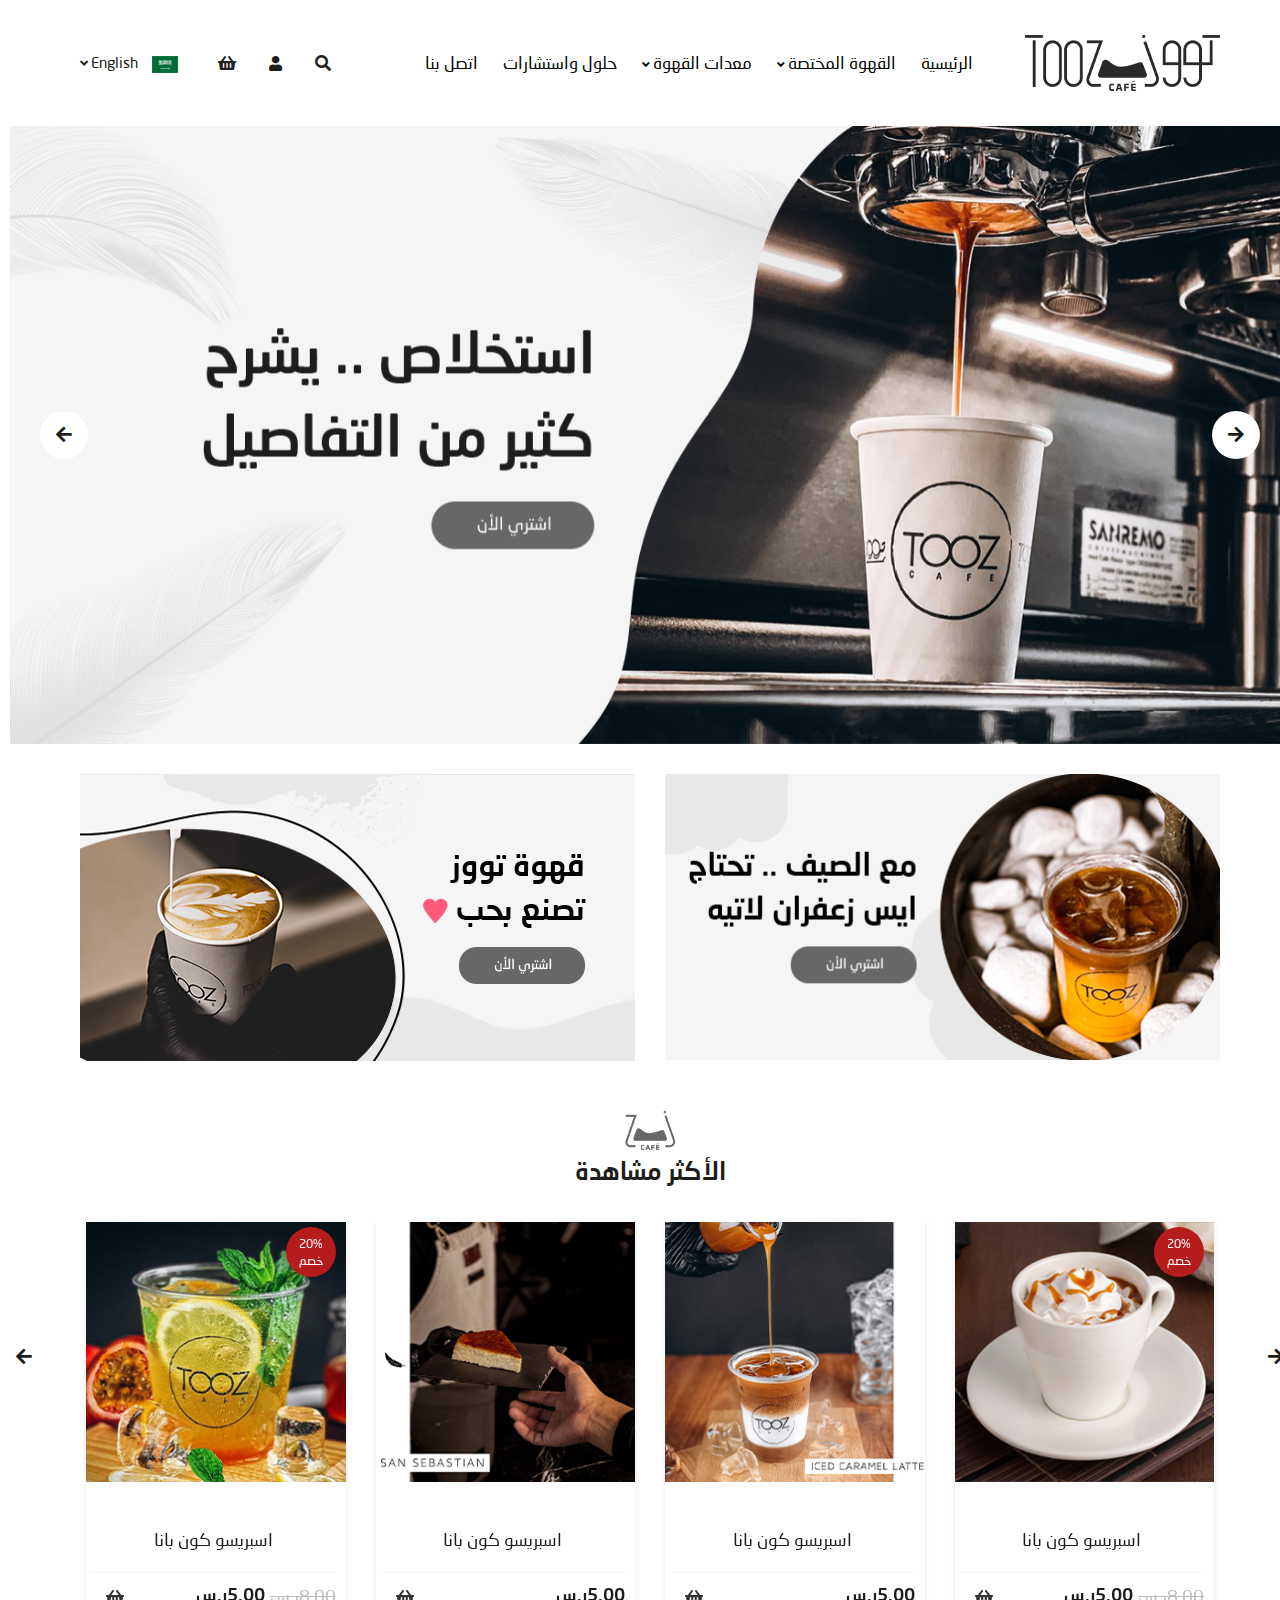
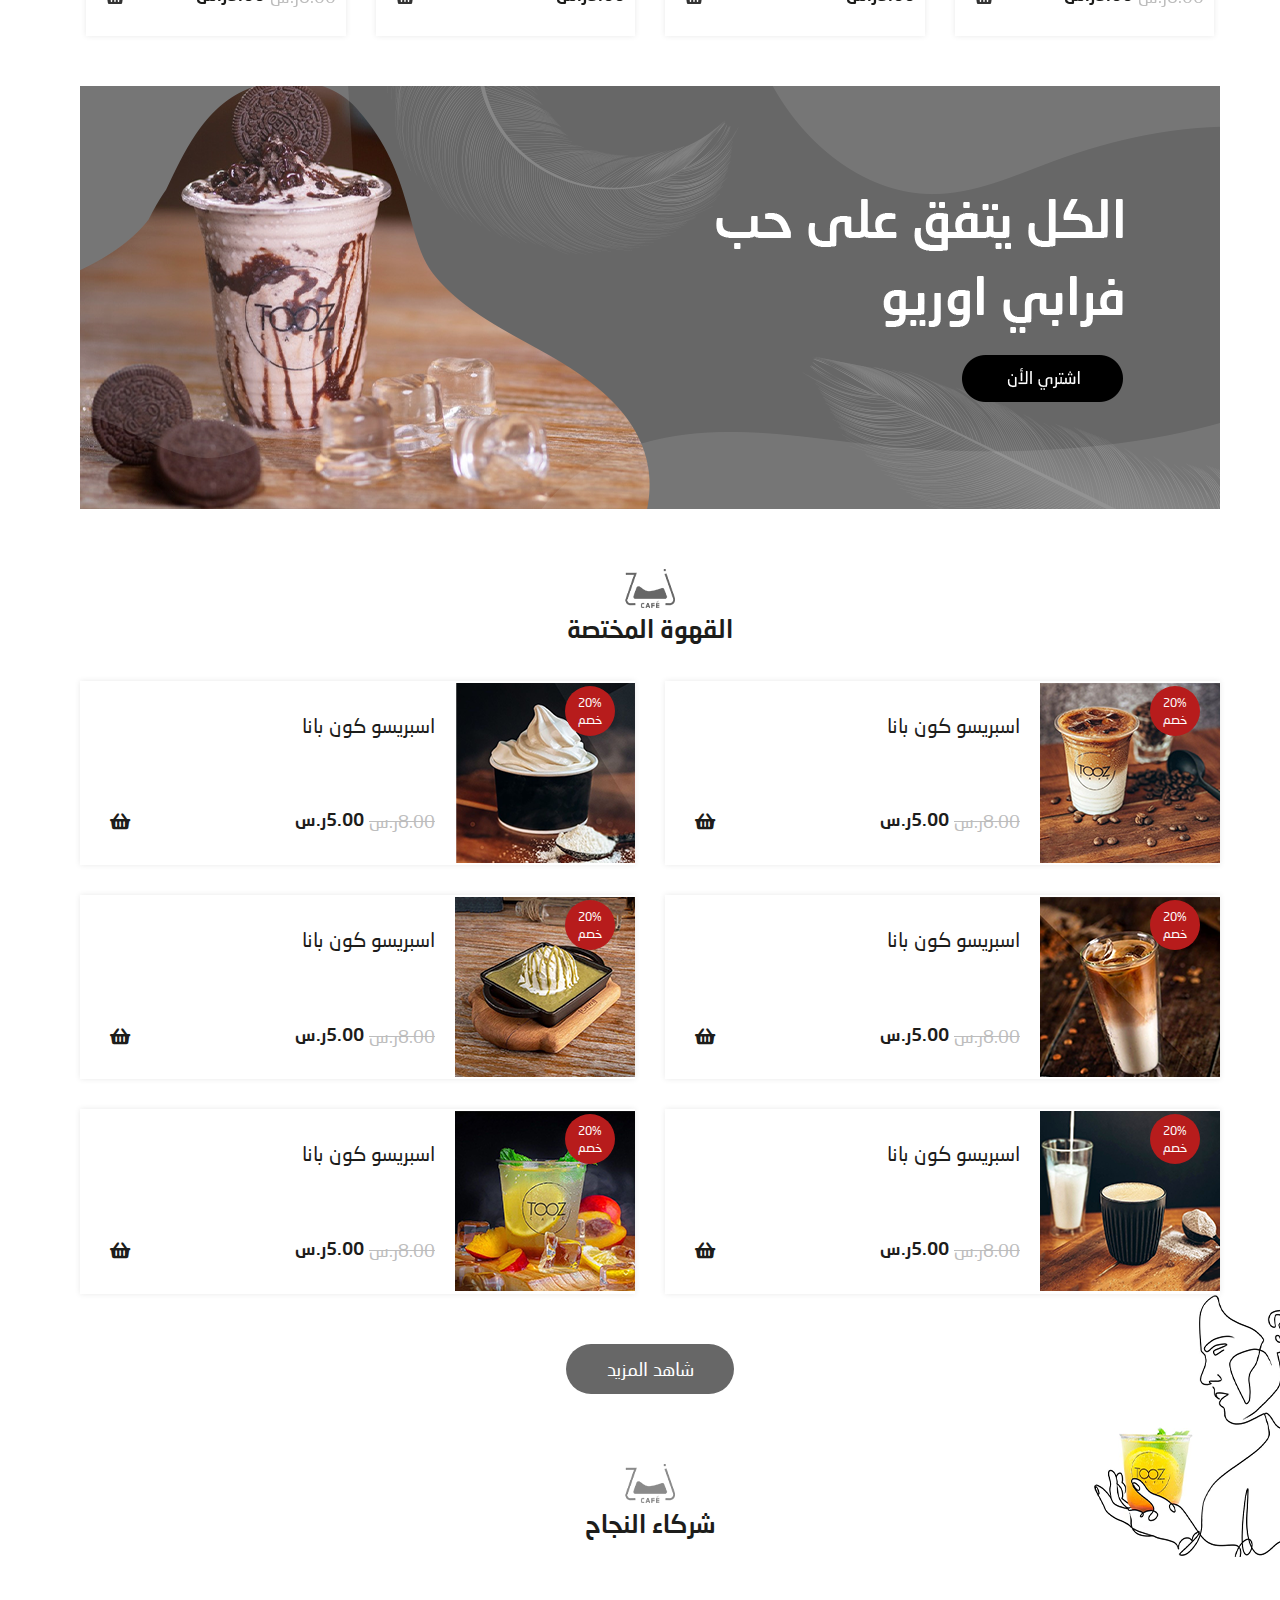
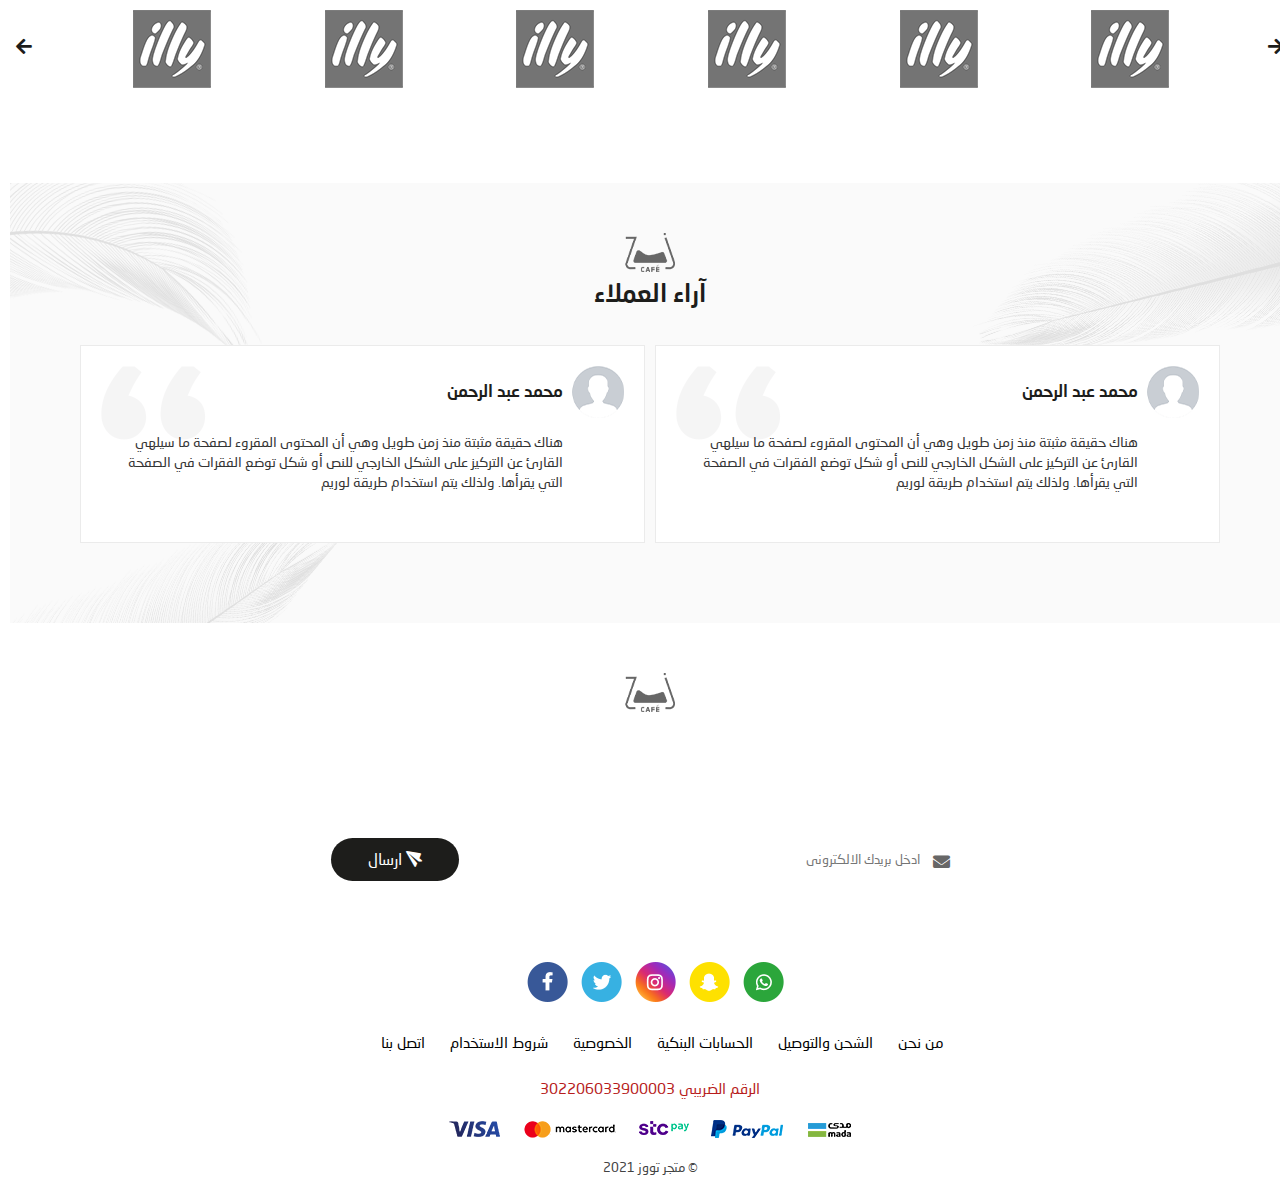
==== index.html @ 9d0ca584 "first commit" ====
<!DOCTYPE html>
<html dir="rtl">

<head>
    <meta charset="UTF-8">
    <meta http-equiv="X-UA-Compatible" content="IE=edge">
    <meta name="viewport" content="width=device-width, initial-scale=1.0">
    <link rel="stylesheet" href="style/owl.carousel.min.css">
    <link rel="stylesheet" href="style/bootstrap.min.css">
    <link rel="stylesheet" href="style/bootstrap-rtl.min.css">
    <link rel="stylesheet" href="style/all.min.css">
    <link rel="stylesheet" href="style/animate.css">
    <link rel="stylesheet" href="style/main.css">

    <title>TOOZ</title>
</head>

<body>

    <!-- ***************start header************************ -->
    <header>
        <div class="container">
            <div class="header">
                <div class="logo">
                    <a href="#"><img src="images/logo.png"></a>
                </div>
                <div class="navbar_ " id="navbar_tooz">
                    <div class="lang d_none">
                        <div class="dropdown-lang">
                            <span class="dropbtn-lang">
              <img src="images/ar.png">
              English
              </span>
                            <i class="fas fa-angle-down"></i>
                            <div class="dropdown-content-lang">
                                <a href="./en.html">English</a>
                                <a href="./index.html">العربية</a>
                            </div>
                        </div>
                    </div>
                    <ul class="nav_ul">

                        <li><a href="#" class="anc_nav">الرئيسية</a></li>
                        <li><a href="#" class="anc_nav"> 
                          القهوة المختصة
                          <i class="fas fa-angle-down"></i>
                        </a></li>
                        <li class="anc_hover"><a href="#" class="anc_nav">
                        معدات القهوة 
                        <i class="fas fa-angle-down"></i></a>
                            <ul class="ul_toolse">
                                <li>
                                    <a href="#" class="anc_toolse">
                                        <img src="images/toolse/1.png"> معدّات الإسبرسو
                                    </a>
                                </li>
                                <li>
                                    <a href="#" class="anc_toolse">
                                        <img src="images/toolse/2.png"> أدوات تحضير القهوة
                                    </a>
                                </li>
                                <li>
                                    <a href="#" class="anc_toolse">
                                        <img src="images/toolse/3.png"> طواحين القهوة
                                    </a>
                                </li>
                                <li>
                                    <a href="#" class="anc_toolse">
                                        <img src="images/toolse/4.png"> مستلزمات القهوة
                                    </a>
                                </li>
                                <li>
                                    <a href="#" class="anc_toolse">
                                        <img src="images/toolse/5.png"> معدات التحميص
                                    </a>
                                </li>
                                <li>
                                    <a href="#" class="anc_toolse">
                                        <img src="images/toolse/6.png"> أكواب القهوة
                                    </a>
                                </li>
                            </ul>
                        </li>
                        <li><a href="#" class="anc_nav">حلول واستشارات </a></li>
                        <li><a href="#" class="anc_nav">اتصل بنا</a></li>
                    </ul>
                </div>
                <div class="user">
                    <button class="bt_user navbar_bt_bar">
                    <i class="fas fa-bars"></i>
                    </button>
                    <button class="bt_user" lass="backg" data-toggle="modal" data-target="#exampleModal">
<i class="fas fa-search"></i>
</button>
                    <button class="bt_user bt_drop">
  <div class="dropdown-rl">
    <span class="dropbtn-rl">
      <i class="fas fa-user"></i>
    </span>
    <div class="dropdown-content-rl">
      <a href="#"> تسجيل دخول</a>
      <a href="#">  حساب جديد</a>
      
    </div>
  </div>
</button>
                    <button class="bt_user">
                      <i class="fas fa-shopping-basket"></i>
                    </button>
                    <div class="lang">
                        <div class="dropdown-lang">
                            <span class="dropbtn-lang">
                        <img src="images/ar.png">
                        English
                        </span>
                            <i class="fas fa-angle-down"></i>
                            <div class="dropdown-content-lang">
                                <a href="./en.html">English</a>
                                <a href="./index.html">العربية</a>
                            </div>
                        </div>
                    </div>
                </div>
            </div>
        </div>
    </header>
    <!-- ***************end header************************ -->

    <!-- ***************start slider**********************-->
    <div class="slider">
        <div class="owl-carousel">
            <div class="item">
                <a href="#" class="anc_slider">
                    <img src="images/slider.png">
                </a>
            </div>
            <div class="item">
                <a href="#" class="anc_slider">
                    <img src="images/stylish.jpg">
                </a>
            </div>
            <div class="item">
                <a href="#" class="anc_slider">
                    <img src="images/slider.png">
                </a>
            </div>
            <div class="item">
                <a href="#" class="anc_slider">
                    <img src="images/slider.png">
                </a>
            </div>
        </div>
    </div>

    <!-- ***************end slider**********************-->

    <!-- ***************start Products****************** -->
    <div class="container">
        <div class="Products">
            <div class="row">
                <div class="col-md-6 col-xs-12">
                    <div class="prod_div">
                        <a href="#">
                            <img src="images/Product1.png">
                        </a>
                    </div>
                </div>
                <div class="col-md-6 col-xs-12">
                    <div class="prod_div">
                        <a href="#">
                            <img src="images/Products2.png">
                        </a>
                    </div>
                </div>
            </div>
        </div>
    </div>
    <!-- ***************end Products******************** -->

    <!-- ***************start Most viewed*************** -->
    <div class="container">
        <div class="most_viewed">
            <h5 class="title_header">
                <a href="#">
                    <img src="images/most viewed/1.png">
                </a>
                الأكثر مشاهدة
            </h5>
            <div class="owl-carousel owl-theme">
                <div class="item">
                    <div class="view_div">
                        <a href="#">
                            <img src="images/most viewed/2.png">
                        </a>
                        <div class="view_pr">
                            <a href="#" class="anc_view">اسبريسو كون بانا</a>
                            <div class="shopping">
                                <div class="price">
                                    <span>8.00ر.س</span>
                                    <p>5.00ر.س</p>
                                </div>
                                <button class="bt_view">
        <i class="fas fa-shopping-basket"></i>
      </button>
                            </div>
                        </div>
                        <span class="off_">20% خصم</span>
                    </div>
                </div>
                <div class="item">
                    <div class="view_div">
                        <a href="#">
                            <img src="images/most viewed/3.png">
                        </a>
                        <div class="view_pr">
                            <a href="#" class="anc_view">اسبريسو كون بانا</a>
                            <div class="shopping">
                                <div class="price">
                                    <p>5.00ر.س</p>
                                </div>
                                <button class="bt_view">
        <i class="fas fa-shopping-basket"></i>
      </button>
                            </div>
                        </div>
                    </div>
                </div>
                <div class="item">
                    <div class="view_div">
                        <a href="#">
                            <img src="images/most viewed/4.png">
                        </a>
                        <div class="view_pr">
                            <a href="#" class="anc_view">اسبريسو كون بانا</a>
                            <div class="shopping">
                                <div class="price">
                                    <p>5.00ر.س</p>
                                </div>
                                <button class="bt_view">
        <i class="fas fa-shopping-basket"></i>
      </button>
                            </div>
                        </div>
                    </div>
                </div>
                <div class="item">
                    <div class="view_div">
                        <a href="#">
                            <img src="images/most viewed/5.png">
                        </a>
                        <div class="view_pr">
                            <a href="#" class="anc_view">اسبريسو كون بانا</a>
                            <div class="shopping">
                                <div class="price">
                                    <span>8.00ر.س</span>
                                    <p>5.00ر.س</p>
                                </div>
                                <button class="bt_view">
        <i class="fas fa-shopping-basket"></i>
      </button>
                            </div>
                        </div>
                        <span class="off_">20% خصم</span>
                    </div>
                </div>
                <div class="item">
                    <div class="view_div">
                        <a href="#">
                            <img src="images/most viewed/2.png">
                        </a>
                        <div class="view_pr">
                            <a href="#" class="anc_view">اسبريسو كون بانا</a>
                            <div class="shopping">
                                <div class="price">
                                    <span>8.00ر.س</span>
                                    <p>5.00ر.س</p>
                                </div>
                                <button class="bt_view">
        <i class="fas fa-shopping-basket"></i>
      </button>
                            </div>
                        </div>
                        <span class="off_">20% خصم</span>
                    </div>
                </div>

            </div>
        </div>
    </div>
    <!-- ***************end Most viewed***************** -->

    <!-- ***************start banner******************** -->
    <div class="container">
        <div class="banner">
            <a href="#">
                <img src="images/banner.png">
            </a>
        </div>
    </div>
    <!-- ***************end banner******************** -->

    <!-- ***************start special***************** -->
    <div class="special_parant">
        <img src="images/shorakaa2.png" class="special_img">
        <div class="container">
            <div class="special">
                <h5 class="title_header">
                    <a href="#">
                        <img src="images/most viewed/1.png">
                    </a>
                    القهوة المختصة
                </h5>
                <div class="row">
                    <div class="col-lg-6">
                        <div class="special_div">
                            <a href="#">
                                <img src="images/special/1.png">
                            </a>
                            <div class="special_pr">
                                <a href="#" class="anc_special">اسبريسو كون بانا</a>
                                <div class="shopping_special">
                                    <div class="price">
                                        <span>8.00ر.س</span>
                                        <p>5.00ر.س</p>
                                    </div>
                                    <button class="bt_special">
        <i class="fas fa-shopping-basket"></i>
      </button>
                                </div>
                            </div>
                            <span class="off_">20% خصم</span>
                        </div>
                    </div>
                    <div class="col-lg-6">
                        <div class="special_div">
                            <a href="#">
                                <img src="images/special/2.png">
                            </a>
                            <div class="special_pr">
                                <a href="#" class="anc_special">اسبريسو كون بانا</a>
                                <div class="shopping_special">
                                    <div class="price">
                                        <span>8.00ر.س</span>
                                        <p>5.00ر.س</p>
                                    </div>
                                    <button class="bt_special">
        <i class="fas fa-shopping-basket"></i>
      </button>
                                </div>
                            </div>
                            <span class="off_">20% خصم</span>
                        </div>
                    </div>
                    <div class="col-lg-6">
                        <div class="special_div">
                            <a href="#">
                                <img src="images/special/3.png">
                            </a>
                            <div class="special_pr">
                                <a href="#" class="anc_special">اسبريسو كون بانا</a>
                                <div class="shopping_special">
                                    <div class="price">
                                        <span>8.00ر.س</span>
                                        <p>5.00ر.س</p>
                                    </div>
                                    <button class="bt_special">
        <i class="fas fa-shopping-basket"></i>
      </button>
                                </div>
                            </div>
                            <span class="off_">20% خصم</span>
                        </div>
                    </div>
                    <div class="col-lg-6">
                        <div class="special_div">
                            <a href="#">
                                <img src="images/special/4.png">
                            </a>
                            <div class="special_pr">
                                <a href="#" class="anc_special">اسبريسو كون بانا</a>
                                <div class="shopping_special">
                                    <div class="price">
                                        <span>8.00ر.س</span>
                                        <p>5.00ر.س</p>
                                    </div>
                                    <button class="bt_special">
        <i class="fas fa-shopping-basket"></i>
      </button>
                                </div>
                            </div>
                            <span class="off_">20% خصم</span>
                        </div>
                    </div>
                    <div class="col-lg-6">
                        <div class="special_div">
                            <a href="#">
                                <img src="images/special/5.png">
                            </a>
                            <div class="special_pr">
                                <a href="#" class="anc_special">اسبريسو كون بانا</a>
                                <div class="shopping_special">
                                    <div class="price">
                                        <span>8.00ر.س</span>
                                        <p>5.00ر.س</p>
                                    </div>
                                    <button class="bt_special">
        <i class="fas fa-shopping-basket"></i>
      </button>
                                </div>
                            </div>
                            <span class="off_">20% خصم</span>
                        </div>
                    </div>
                    <div class="col-lg-6">
                        <div class="special_div">
                            <a href="#">
                                <img src="images/special/6.png">
                            </a>
                            <div class="special_pr">
                                <a href="#" class="anc_special">اسبريسو كون بانا</a>
                                <div class="shopping_special">
                                    <div class="price">
                                        <span>8.00ر.س</span>
                                        <p>5.00ر.س</p>
                                    </div>
                                    <button class="bt_special">
        <i class="fas fa-shopping-basket"></i>
      </button>
                                </div>
                            </div>
                            <span class="off_">20% خصم</span>
                        </div>
                    </div>

                </div>
                <button class="bt_special_b">
شاهد المزيد
</button>
            </div>
        </div>
    </div>
    <!-- ***************end special***************** -->

    <!-- ***************start shorkaa*************** -->
    <div class="container">
        <div class="shorakaa">
            <h5 class="title_header">
                <a href="#">
                    <img src="images/most viewed/1.png">
                </a>
                شركاء النجاح
            </h5>
            <div class="owl-carousel">
                <div class="item">
                    <a href="#">
                        <img src="images/shorakaa1.png">
                    </a>
                </div>
                <div class="item">
                    <a href="#">
                        <img src="images/shorakaa1.png">
                    </a>
                </div>
                <div class="item">
                    <a href="#">
                        <img src="images/shorakaa1.png">
                    </a>
                </div>
                <div class="item">
                    <a href="#">
                        <img src="images/shorakaa1.png">
                    </a>
                </div>
                <div class="item">
                    <a href="#">
                        <img src="images/shorakaa1.png">
                    </a>
                </div>
                <div class="item">
                    <a href="#">
                        <img src="images/shorakaa1.png">
                    </a>
                </div>
                <div class="item">
                    <a href="#">
                        <img src="images/shorakaa1.png">
                    </a>
                </div>
            </div>
        </div>
    </div>

    <!-- ***************end shorkaa*************** -->

    <!-- ***************start Testimonials******** -->
    <div class="Testimonials_parant">
        <div class="container">
            <div class="Testimonials">
                <h5 class="title_header">
                    <a href="#">
                        <img src="images/most viewed/1.png">
                    </a>
                    آراء العملاء
                </h5>
                <div class="owl-carousel">
                    <div class="item">
                        <div class="comment_div">
                            <div class="name_">
                                <img src="images/Testimonials/2.png" class="img_name">
                            </div>
                            <h4>محمد عبد الرحمن</h4>
                            <p>هناك حقيقة مثبتة منذ زمن طويل وهي أن المحتوى المقروء لصفحة ما سيلهي القارئ عن التركيز على الشكل الخارجي للنص أو شكل توضع الفقرات في الصفحة التي يقرأها. ولذلك يتم استخدام طريقة لوريم</p>
                            <div class="img-comment">
                                <img src="images/Testimonials/3.png" class="img-responsive">
                            </div>
                        </div>
                    </div>
                </div>
            </div>
        </div>
    </div>
    <!-- ***************end Testimonials******** -->

    <!-- ***************start newsletter******** -->
    <div class="newsletter">
        <h5 class="title_header">
            <a href="#">
                <img src="images/most viewed/1.png">
            </a>
            النشرة البريدية
        </h5>
        <p>اشترك الأن ليصلك كل جديد</p>
        <div class="input_div">
            <input type="text" placeholder="ادخل بريدك الالكتروني">
            <button class="bt_input">
<i class="fas fa-paper-plane"></i>
ارسال
</button>
            <i class="fas fa-envelope"></i>
        </div>
    </div>
    <!-- ***************end newsletter********** -->

    <!-- ***************start footer************ -->
    <footer>
        <div class="social_meida">
            <a href="#" class="anc_social"><img src="images/social-media/1.png"></a>
            <a href="#" class="anc_social"><img src="images/social-media/2.png"></a>
            <a href="#" class="anc_social"><img src="images/social-media/3.png"></a>
            <a href="#" class="anc_social"><img src="images/social-media/4.png"></a>
            <a href="#" class="anc_social"><img src="images/social-media/5.png"></a>
        </div>
        <div class="footer_nav">
            <ul class="ul_footer">
                <li><a href="#" class="anc_footer">  من نحن</a></li>
                <li><a href="#" class="anc_footer">الشحن والتوصيل</a></li>
                <li><a href="#" class="anc_footer"> الحسابات البنكية</a></li>
                <li><a href="#" class="anc_footer">الخصوصية</a></li>
                <li><a href="#" class="anc_footer"> شروط الاستخدام</a></li>
                <li><a href="#" class="anc_footer">اتصل بنا</a></li>
            </ul>
        </div>
        <div class="taxes">
            <P>الرقم الضريبي 302206033900003</P>
        </div>
        <img src="images/visa.png" class="visa">
        <p class="m_tooz">© متجر تووز 2021 </p>
    </footer>
    <!-- ***************start footer************ -->



    <div class="modal fade" id="exampleModal" tabindex="-1" aria-labelledby="exampleModalLabel" aria-hidden="true">
        <div class="modal-dialog">
            <div class="modal-content">
                <div class="modal-header">
                    <button type="button" class="close" data-dismiss="modal" aria-label="Close"><span aria-hidden="true">&times;</span></button>
                </div>
                <div class="modal-body">
                    <div class="input-search">
                        <input type="text" placeholder="البحث">
                        <i class="fas fa-search ico_"></i>
                    </div>
                </div>
            </div>
        </div>
    </div>
    <script src="js/jquery-2.2.1.min.js"></script>
    <script src="js/bootstrap.min.js"></script>
    <script src="js/owl.carousel.min.js"></script>
    <script src="js/script.js"></script>

</body>

</html>
---- style/main.css ----
@font-face {
    font-family: 'NeoSansArabic';
    src: url('../fonts/NeoSansArabic-Light.woff2') format('woff2'), url('../fonts/NeoSansArabic-Light.woff') format('woff');
    font-weight: 300;
    font-style: normal;
    font-display: swap;
}

@font-face {
    font-family: 'NeoSansArabic';
    src: url('../fonts/NeoSansArabic-Medium.woff2') format('woff2'), url('../fonts/NeoSansArabic-Medium.woff') format('woff');
    font-weight: 500;
    font-style: normal;
    font-display: swap;
}

@font-face {
    font-family: 'NeoSansArabic';
    src: url('../fonts/NeoSansArabic.woff2') format('woff2'), url('../fonts/NeoSansArabic.woff') format('woff');
    font-weight: normal;
    font-style: normal;
    font-display: swap;
}

@font-face {
    font-family: 'NeoSansArabic';
    src: url('../fonts/NeoSansArabic-Black.woff2') format('woff2'), url('../fonts/NeoSansArabic-Black.woff') format('woff');
    font-weight: 900;
    font-style: normal;
    font-display: swap;
}

@font-face {
    font-family: 'NeoSansArabic';
    src: url('../fonts/NeoSansArabic-Bold.woff2') format('woff2'), url('../fonts/NeoSansArabic-Bold.woff') format('woff');
    font-weight: 700;
    font-style: normal;
    font-display: swap;
}

.body {
    overflow-x: hidden;
}

html[dir="rtl"] body {
    direction: rtl;
    font-family: "NeoSansArabic";
}

html[dir="ltr"] body {
    direction: ltr;
    font-family: "NeoSansArabic";
}

ul {
    list-style: none;
    padding: 0;
    margin: 0;
}

p {
    padding: 0;
    margin: 0;
}

h1,
h2,
h3,
h4,
h5,
h6 {
    margin: 0;
    padding: 0;
}

button {
    border: none;
    padding: 0;
    background-color: transparent;
}


/* ************************start header********************* */

.header {
    display: flex;
    justify-content: space-between;
    padding: 35px 0 35px;
    align-items: center;
}

.navbar_ {
    display: flex;
    align-items: center;
}

.nav_ul {
    display: flex;
    justify-content: center;
    align-items: center;
}

.nav_ul .anc_nav {
    font-size: 17px;
    font-family: "NeoSansArabic";
    color: rgb(0, 0, 0);
    display: flex;
    align-items: baseline;
    text-transform: uppercase;
}

.nav_ul .anc_nav i {
    font-size: 12px;
}

html[dir="rtl"] .nav_ul .anc_nav i {
    margin-right: 3px;
}

html[dir="ltr"] .nav_ul .anc_nav i {
    margin-left: 3px;
}

.nav_ul .anc_nav:hover {
    text-decoration: none;
    transition: .5s;
    color: rgb(103, 103, 103);
}

html[dir="rtl"] .nav_ul .anc_nav {
    margin-left: 25px;
}

html[dir="ltr"] .nav_ul .anc_nav {
    margin-right: 25px;
}

.anc_nav:focus {
    text-decoration: none;
}

.user {
    display: flex;
}

.bt_user {
    font-size: 16px;
    color: rgb(33, 33, 33);
    border-radius: 50%;
    width: 48px;
    height: 48px;
    transition: .5s;
}

.bt_user:hover {
    background-color: rgb(103, 103, 103);
    color: rgb(255, 255, 255);
}

html[dir="rtl"] .bt_user:last-of-type {
    margin-left: 25px;
}

html[dir="ltr"] .bt_user:last-of-type {
    margin-right: 25px;
}

.lang {
    display: flex;
    justify-content: space-between;
    align-items: center;
}

html[dir="rtl"] .lang .dropdown-rl {
    margin-left: 20px;
}

html[dir="ltr"] .lang .dropdown-rl {
    margin-right: 20px;
}

.lang i {
    font-size: 13px;
    color: rgb(29, 29, 27);
}

.dropbtn-rl,
.dropbtn-lang {
    font-size: 15px;
    color: rgb(29, 29, 27);
    font-family: "NeoSansArabic";
}

html[dir="rtl"] .dropbtn-lang img {
    margin-left: 10px;
}

html[dir="ltr"] .dropbtn-lang img {
    margin-right: 10px;
}

.dropdown-rl,
.dropbtn-lang {
    position: relative;
    display: inline-block;
}

.dropdown-content-rl,
.dropdown-content-lang {
    opacity: 0;
    visibility: hidden;
    position: absolute;
    min-width: 140px;
    height: 85px;
    background-color: #ffff;
    box-shadow: 0px 0px 15px 0px rgba(0, 0, 0, 0.1);
    border-radius: 5px;
    z-index: 99;
    transition: .5s;
}

.dropdown-content-rl {
    top: 35px;
}

html[dir="rtl"] .dropdown-content-rl {
    right: -60px;
}

html[dir="ltr"] .dropdown-content-rl {
    left: -60px;
}

@media(max-width:767px) {
    html[dir="rtl"] .dropdown-content-rl {
        right: -75px;
    }
    html[dir="ltr"] .dropdown-content-rl {
        left: -75px;
    }
    .user {
        display: block;
    }
}

.dropdown-content-lang:last-child,
.dropdown-content-rl:last-child {
    padding: 9px;
}

.dropdown-content-rl a,
.dropdown-content-lang a {
    padding: 7px 6px 7px;
    text-decoration: none;
    display: block;
    font-size: 15px;
    color: rgb(29, 29, 27);
    font-family: "NeoSansArabic";
    text-align: center;
}

.dropdown-content-rl a:hover,
.dropdown-content-lang a:hover {
    color: #676767;
    transition: .5s
}

.bt_drop:hover .dropdown-content-rl {
    opacity: 1;
    visibility: visible;
    transition: .5s;
}

.dropdown-lang:hover .dropdown-content-lang {
    opacity: 1;
    visibility: visible;
    transition: .5s;
}

.modal-body {
    display: flex;
    justify-content: center;
    align-items: center;
    transform: translateY(-50%);
    top: 50%;
}

.modal {
    padding: 0!important;
}

.modal-dialog {
    max-width: 100%!important;
    margin: 0;
    height: 100%;
    width: 100%;
}

.modal-content {
    background-color: rgba(103, 103, 103, .95);
    height: 100%;
}

.modal-header {
    border: transparent;
}

.modal-header button {
    color: #ffffff!important;
}

.modal-header .close {
    color: #ffffff!important;
    font-size: 25px;
    position: absolute;
    top: 30px;
    padding: 0;
    opacity: 1;
    z-index: 99;
}

html[dir="rtl"] .modal-header .close {
    left: 48%;
}

html[dir="ltr"] .modal-header .close {
    right: 48%;
}

.modal-header .close:hover {
    color: #ffffff;
}

.modal-header button {
    border: transparent;
    margin: auto;
}

.modal-body .search-box {
    position: relative;
    width: 50%;
    top: 50%;
    margin: auto;
}

.modal-body .search-box .seach-input {
    width: 100%;
    font-size: 18px;
    border-radius: 32px;
    -webkit-text-fill-color: #ffffff !important;
    text-transform: capitalize;
    min-height: 64px;
    border: 1px solid #ffffff;
    background-color: transparent;
    padding: 0 50px;
    outline: 0;
    color: #535353;
    align-items: center;
    font-family: "NeoSansArabic";
}

.input-search {
    display: flex;
    justify-content: center;
    align-items: center;
    position: relative;
    width: 50%;
}

.input-search input {
    width: 100%;
    border: none;
    background-color: transparent;
    border-bottom: 1px solid #ffffff;
    height: 50px;
    padding-left: 20px;
    color: #ffffff;
}

html[dir="rtl"] .input-search input {
    padding-right: 20px;
}

html[dir="ltr"] .input-search input {
    padding-left: 20px;
}

.input-search input:focus {
    outline: 0;
}

.input-search .ico_ {
    position: absolute;
    color: #ffffff;
}

html[dir="rtl"] .input-search .ico_ {
    left: 20px;
}

html[dir="ltr"] .input-search .ico_ {
    right: 20px;
}

::placeholder {
    color: #ffffff;
}

@media(min-width:1200px) {
    .navbar_bt_bar {
        display: none;
    }
}

.d_none {
    display: none;
}

@media(max-width:1200px) {
    header {
        position: relative;
    }
    .navbar_ {
        position: absolute;
        top: 100%;
        left: 0;
        width: 100%;
        z-index: 11;
        background: #fff;
        display: flex;
        justify-content: center;
        display: none;
    }
    html[dir="rtl"] .navbar_ {
        left: 0;
    }
    html[dir="ltr"] .navbar_ {
        right: 0;
    }
    .nav_ul {
        flex-direction: column;
        justify-content: center;
        margin-bottom: 40px;
    }
    .nav_ul .anc_nav {
        margin: 0 0 15px 0;
    }
    html[dir="rtl"] .navbar_ .lang {
        margin-right: 15px;
    }
    html[dir="ltr"] .navbar_ .lang {
        margin-left: 15px;
    }
    .navbar_ .lang {
        display: block;
        margin-bottom: 40px;
    }
    html[dir="rtl"] .nav_ul .anc_nav {
        margin-left: 0;
    }
    html[dir="ltr"] .nav_ul .anc_nav {
        margin-right: 0;
    }
}

@media(max-width:767px) {
    .input-search {
        width: 100%;
    }
    .header {
        margin: 10px 0;
    }
    .bt_user {
        height: 0;
        width: 0;
    }
    .bt_user:hover {
        color: rgb(33, 33, 33);
    }
    html[dir="rtl"] .bt_user {
        margin-right: 30px;
    }
    html[dir="ltr"] .bt_user {
        margin-left: 30px;
    }
    html[dir="rtl"] .lang {
        margin-right: 15px;
    }
    html[dir="rtl"] .lang {
        margin-left: 15px;
    }
    .logo img {
        width: 105px
    }
    .lang {
        display: none;
    }
}

@media(max-width:767px) {
    .header-top .lang {
        width: 100%;
    }
    .dropdown-content-lang {
        top: 25px;
        text-align: center;
    }
    html[dir="rtl"] .dropdown-content-lang {
        right: 0px;
    }
    html[dir="ltr"] .dropdown-content-lang {
        left: 0px;
    }
}


/* ************************end header********************* */


/* ************************start slider******************* */

.slider {
    margin-bottom: 30px;
}

.anc_slider {
    display: block;
    position: relative;
    padding-bottom: 48.24304538799414%;
}

.anc_slider img {
    position: absolute;
    top: 0;
    left: 0;
    height: 100%;
    width: 100%;
    object-fit: cover;
}

html[dir="rtl"] .anc_slider img {
    left: 0;
}

html[dir="ltr"] .anc_slider img {
    right: 0;
}

.slider .owl-nav {
    display: flex;
    justify-content: space-between;
}

.slider .owl-carousel .owl-nav button.owl-next,
.slider .owl-carousel .owl-nav button.owl-prev {
    position: absolute;
    transform: translateY(-50%);
    top: 50%;
    font-size: 18px;
    color: rgb(29, 29, 27);
    border-radius: 50%;
    background-color: rgb(255, 255, 255);
    width: 48px;
    height: 48px;
    transition: .5s;
}

.slider .owl-carousel .owl-nav button.owl-next:hover,
.slider .owl-carousel .owl-nav button.owl-prev:hover {
    background-color: #676767;
    color: rgb(255, 255, 255);
}

html[dir="rtl"] .slider .owl-prev {
    right: 30px
}

html[dir="ltr"] .slider .owl-prev {
    right: 30px
}

html[dir="rtl"] .slider .owl-next {
    left: 30px;
}

html[dir="ltr"] .slider .owl-next {
    left: 30px;
}

.slider .owl-dots {
    display: none;
}

@media(max-width:767px) {
    .slider .owl-carousel .owl-nav button.owl-next,
    .slider .owl-carousel .owl-nav button.owl-prev {
        display: none;
    }
    .slider .owl-dots {
        display: block;
        position: absolute;
        bottom: 20px;
        transform: translatex(-50%);
        font-size: 18px;
        color: rgb(255, 255, 255);
    }
    html[dir="rtl"] .slider .owl-dots {
        left: 50%;
    }
    html[dir="ltr"] .slider .owl-dots {
        left: 50%;
    }
    .slider .owl-carousel button.owl-dot {
        background-color: rgb(204, 204, 204);
        border-radius: 50%;
        width: 8px;
        height: 8px;
    }
    html[dir="rtl"] .slider .owl-carousel button.owl-dot {
        margin-left: 5px;
    }
    html[dir="ltr"] .slider .owl-carousel button.owl-dot {
        margin-right: 5px;
    }
    .slider .owl-carousel button.owl-dot.active {
        background-color: rgb(255, 255, 255);
    }
}


/* ************************end slider******************* */


/* *********************start Products****************** */

.Products {
    margin-bottom: 20px;
}

.prod_div img {
    max-width: 100%;
}

.prod_div {
    text-align: center;
    margin-bottom: 30px;
}

@media(max-width:767px) {
    .prod_div {
        margin-bottom: 15px;
    }
}


/* *********************end Products****************** */


/* ***************start Most viewed******************* */

.most_viewed {
    margin-bottom: 44px;
}

.most_viewed .item {
    box-shadow: 0px 0px 6px 0px rgba(0, 0, 0, 0.09);
}

.title_header {
    display: flex;
    flex-direction: column;
    text-align: center;
    font-size: 25px;
    font-family: "NeoSansArabic";
    color: rgb(29, 29, 27);
    font-weight: 500;
    margin-bottom: 35px;
}

.view_div {
    position: relative;
    margin-bottom: 6px;
}

.title_header img {
    max-width: 100%;
    margin-bottom: 10px;
}

.view_pr .anc_view {
    display: flex;
    justify-content: center;
    align-items: center;
    font-size: 18px;
    font-family: "NeoSansArabic";
    color: rgb(29, 29, 27);
    padding: 25px 0 20px;
    text-align: center;
}

.view_pr .anc_view:hover {
    text-decoration: none;
}

.shopping {
    display: flex;
    justify-content: space-between;
    align-items: center;
    border-top: 1px solid rgb(246 245 243);
}

html[dir="rtl"] .view_pr {
    padding: 20px 10px 15px 5px;
}

html[dir="ltr"] .view_pr {
    padding: 20px 5px 15px 10px;
}

.shopping .price {
    display: flex;
}

.price span {
    font-size: 18px;
    font-family: "NeoSansArabic";
    color: rgb(189, 189, 189);
    text-decoration: line-through;
}

.price p {
    font-size: 18px;
    font-family: "NeoSansArabic";
    color: rgb(29, 29, 27);
    font-weight: 500;
}

.bt_view {
    font-size: 16px;
    border-radius: 50%;
    width: 48px;
    height: 48px;
    transition: .5s;
}

.bt_view:hover {
    background-color: rgb(103, 103, 103);
    color: rgb(255, 255, 255);
}

html[dir="rtl"] .price span {
    margin-left: 5px;
}

html[dir="ltr"] .price span {
    margin-right: 5px;
}

.off_ {
    position: absolute;
    top: 5px;
    border-radius: 50%;
    background-color: rgb(183, 28, 28);
    width: 50px;
    height: 50px;
    font-size: 12px;
    font-family: "NeoSansArabic";
    color: rgb(255, 255, 255);
    display: flex;
    text-align: center;
    align-items: center;
}

html[dir="rtl"] .off_ {
    right: 10px
}

html[dir="ltr"] .off_ {
    left: 10px;
}

.slider .owl-nav {
    display: flex;
    justify-content: space-between;
}

.most_viewed .owl-carousel .owl-nav button.owl-next,
.most_viewed .owl-carousel .owl-nav button.owl-prev {
    position: absolute;
    transform: translateY(-50%);
    top: 32%;
    font-size: 18px;
    color: rgb(29, 29, 27);
    border-radius: 50%;
    background-color: rgb(255, 255, 255);
    width: 48px;
    height: 48px;
    transition: .5s;
}

.most_viewed .owl-carousel .owl-nav button.owl-next:hover,
.most_viewed .owl-carousel .owl-nav button.owl-prev:hover {
    background-color: #676767;
    color: rgb(255, 255, 255);
}

html[dir="rtl"] .most_viewed .owl-prev {
    right: -80px;
}

html[dir="ltr"] .most_viewed .owl-prev {
    right: -80px;
}

html[dir="rtl"] .most_viewed .owl-next {
    left: -80px;
}

html[dir="ltr"] .most_viewed .owl-next {
    left: -80px;
}

.most_viewed .owl-dots {
    display: none;
}

@media(max-width:767px) {
    .most_viewed .owl-nav {
        display: none;
    }
    .most_viewed .owl-dots {
        display: block;
        position: absolute;
        left: 50%;
        bottom: -27px;
        transform: translatex(-50%);
        font-size: 18px;
        color: rgb(255, 255, 255);
    }
    .most_viewed .owl-carousel button.owl-dot {
        background-color: rgb(204, 204, 204);
        border-radius: 50%;
        width: 8px;
        height: 8px;
    }
    html[dir="rtl"] .most_viewed .owl-carousel button.owl-dot {
        margin-left: 5px;
    }
    html[dir="ltr"] .most_viewed .owl-carousel button.owl-dot {
        margin-right: 5px;
    }
    .most_viewed .owl-carousel button.owl-dot.active {
        background-color: rgb(255, 255, 255);
    }
    .view_title {
        margin-bottom: 30px;
    }
    .shopping {
        flex-direction: column;
        padding-top: 15px;
    }
    html[dir="rtl"] .view_pr {
        padding: 0;
    }
    html[dir="ltr"] .view_pr {
        padding: 0;
    }
    .most_viewed {
        margin-bottom: 60px;
    }
}


/* ***************end Most viewed********************* */


/* ***************start banner******************** */

.banner {
    margin-bottom: 60px;
}

.banner img {
    max-width: 100%;
}

@media(max-width:767px) {
    .banner {
        margin-bottom: 50px;
    }
}


/* ***************end banner******************** */


/* ***************start special***************** */

.special_parant {
    position: relative;
}

.special_img {
    position: absolute;
    bottom: -93px;
}

.special_div {
    display: flex;
    align-items: center;
    box-shadow: 0px 0px 6px 0px rgba(0, 0, 0, 0.09);
    margin-bottom: 30px;
    position: relative;
}

.special {
    margin-bottom: 70px;
}

.special_pr {
    width: 100%;
    height: 100%;
}

html[dir="rtl"] .special_pr {
    padding: 30px 20px 30px 30px;
}

html[dir="ltr"] .special_pr {
    padding: 30px 30px 30px 20px;
}

.anc_special {
    display: inline-block;
    font-size: 20px;
    font-family: "NeoSansArabic";
    color: rgb(29, 29, 27);
    margin-bottom: 70px;
}

.anc_special:hover {
    text-decoration: none;
    color: rgb(29, 29, 27);
}

.shopping_special {
    display: flex;
    justify-content: space-between;
}

html[dir="rtl"] .special_div .off_ {
    right: 20px
}

html[dir="ltr"] .special_div .off_ {
    left: 20px;
}

.shopping_special .price {
    display: flex;
}

.bt_special {
    font-size: 18px;
    color: rgb(29, 29, 27);
}

.bt_special_b {
    background-color: rgb(103, 103, 103);
    width: 168px;
    height: 50px;
    font-size: 19px;
    font-family: "NeoSansArabic";
    color: rgb(255, 255, 255);
    border-radius: 25px;
    display: flex;
    align-items: center;
    justify-content: center;
    margin: auto;
    margin-top: 20px;
}

@media(max-width:767px) {
    .special_img {
        width: 100px;
        bottom: -46px;
    }
    .special_div {
        flex-direction: column;
        max-width: 260px;
        margin: auto;
        margin-bottom: 20px;
    }
    .special_div a {
        width: 100%;
        text-align: center;
    }
    .anc_special {
        margin-bottom: 30px;
    }
    .special_div a img {
        width: 100%;
    }
    html[dir="rtl"] .special_pr {
        padding: 20px 20px 20px 30px;
    }
    html[dir="ltr"] .special_pr {
        padding: 30px 30px 30px 20px;
    }
}


/* ***************end special****************** */


/* ***************start shorkaa***************  */

.shorakaa {
    margin-bottom: 90px;
}

.shorakaa a {
    display: inline-block;
}

.shorakaa img {
    max-width: 100%;
    opacity: 77%;
    filter: grayscale(1);
    transition: .5s;
}

.shorakaa img:hover {
    opacity: 1;
    filter: grayscale(0);
}

.shorakaa .item {
    text-align: center;
}

.shorakaa .title_header {
    margin-bottom: 70px;
}

.shorakaa .owl-nav {
    display: flex;
    justify-content: space-between;
}

.shorakaa .owl-carousel .owl-nav button.owl-next,
.shorakaa .owl-carousel .owl-nav button.owl-prev {
    position: absolute;
    transform: translateY(-50%);
    top: 45%;
    font-size: 18px;
    color: rgb(29, 29, 27);
    border-radius: 50%;
    background-color: rgb(255, 255, 255);
    width: 48px;
    height: 48px;
    transition: .5s;
}

.shorakaa .owl-carousel .owl-nav button.owl-next:hover,
.shorakaa .owl-carousel .owl-nav button.owl-prev:hover {
    background-color: #676767;
    color: rgb(255, 255, 255);
}

.shorakaa .owl-prev {
    right: -80px;
}

.shorakaa .owl-next {
    left: -80px;
}

.shorakaa .owl-dots {
    display: none;
}

.ul_toolse {
    position: absolute;
    border-radius: 5px;
    background-color: rgb(255, 255, 255);
    box-shadow: 0px 0px 15px 0px rgba(0, 0, 0, 0.1);
    z-index: 999;
    width: 1140px;
    transform: translateX(-50%);
    top: 15%;
    display: flex;
    padding: 45px;
    padding-bottom: 15px;
    flex-wrap: wrap;
    opacity: 0;
    visibility: hidden;
    transition: .7s;
}

html[dir="rtl"] .ul_toolse {
    left: 50%;
}

html[dir="ltr"] .ul_toolse {
    left: 50%;
}

.anc_hover:hover .ul_toolse {
    visibility: visible;
    opacity: 1;
}

.anc_toolse {
    display: flex;
    flex-direction: column;
    text-align: center;
    font-size: 15px;
    font-family: "NeoSansArabic";
    color: rgb(0, 0, 0);
    transition: .5s;
    margin-bottom: 30px;
}

html[dir="rtl"] .anc_toolse {
    margin-left: 25px;
}

html[dir="ltr"] .anc_toolse {
    margin-right: 25px;
}

.ul_toolse li {
    width: 180px;
}

html[dir="rtl"] .ul_toolse li {
    margin-left: 30px;
}

html[dir="ltr"] .ul_toolse li {
    margin-right: 30px;
}

.anc_toolse img {
    margin-bottom: 5px;
    transition: .5s;
    border: 1px solid transparent;
    border-radius: 10px;
    width: 180px;
}

.anc_toolse img:hover {
    border: 1px solid rgb(103, 103, 103);
}

.anc_toolse:hover {
    text-decoration: none;
    color: rgb(103, 103, 103);
}

.anc_toolse:focus {
    text-decoration: none;
}

@media(max-width:1200px) {
    .anc_hover {
        position: relative;
    }
    .ul_toolse {
        width: auto;
        flex-direction: column;
        padding: 0;
        background-color: transparent;
        box-shadow: none;
        top: 100%;
        position: relative;
        z-index: 99;
        opacity: 1;
        visibility: visible;
        transition: 1;
        flex-wrap: unset;
        transform: none;
        transition: none;
    }
    html[dir="rtl"] .ul_toolse {
        left: auto;
    }
    html[dir="ltr"] .ul_toolse {
        right: auto;
    }
    .ul_toolse li {
        margin: 0;
    }
    .ul_toolse li {
        width: auto;
    }
    .ul_toolse img {
        display: none;
    }
    .anc_toolse {
        margin: 0;
        margin-bottom: 10px;
    }
    html[dir="rtl"] .ul_toolse li {
        margin-left: 0px;
    }
    html[dir="ltr"] .ul_toolse li {
        margin-right: 0px;
    }
    html[dir="rtl"] .anc_toolse {
        margin-left: 0;
    }
    html[dir="ltr"] .anc_toolse {
        margin-right: 0;
    }
}

@media(max-width:767px) {
    .shorakaa .owl-nav {
        display: none;
    }
    .shorakaa .owl-dots {
        display: block;
        position: absolute;
        left: 50%;
        bottom: -35px;
        transform: translatex(-50%);
        font-size: 18px;
        color: rgb(255, 255, 255);
    }
    .shorakaa .owl-carousel button.owl-dot {
        background-color: rgb(204, 204, 204);
        border-radius: 50%;
        width: 8px;
        height: 8px;
    }
    html[dir="rtl"] .shorakaa .owl-carousel button.owl-dot {
        margin-left: 5px;
    }
    html[dir="ltr"] .shorakaa .owl-carousel button.owl-dot {
        margin-right: 5px;
    }
    .shorakaa .owl-carousel button.owl-dot.active {
        background-color: #d9261c;
    }
    .shorakaa {
        margin-bottom: 70px;
    }
}


/* ***************end shorkaa*************** */


/* ***************start Testimonials********  */

.Testimonials_parant {
    background-image: url("../images/Testimonials/1.png");
    padding: 50px 0 50px 0;
}

.Testimonials .owl-carousel .owl-item img {
    max-width: 100%!important;
}

.comment_div {
    text-align: center;
    border: 1px solid rgb(235, 235, 235);
    background-color: rgb(255, 255, 255);
    position: relative;
    padding: 100px 44px 50px;
    margin-bottom: 30px;
}

.comment_div h4 {
    font-size: 17px;
    font-family: "NeoSansArabic";
    color: rgb(29, 29, 27);
    margin-bottom: 30px;
}

html[dir="rtl"] .comment_div p {
    text-align: right;
}

html[dir="ltr"] .comment_div p {
    text-align: left;
}

html[dir="rtl"] .comment_div h4 {
    text-align: right;
}

html[dir="ltr"] .comment_div h4 {
    text-align: left;
}

html[dir="rtl"] .comment_div {
    padding: 38px 81px 50px 45px;
}

html[dir="ltr"] .comment_div {
    padding: 38px 45px 50px 81px;
}

.name_ {
    position: absolute;
    top: 20px;
    display: flex;
    align-items: center;
}

.name_ p {
    display: inline-block;
    font-size: 17px;
    font-family: "NeoSansArabic";
    color: rgb(224, 60, 49);
    font-weight: 500;
    margin-bottom: 10px;
}

.bt_div button {
    font-size: 12px;
    color: rgb(245, 209, 42);
    margin-bottom: 20px;
}

.bt_div button:nth-last-child(5) {
    color: #cfcfcf;
}

.comment_div .img-comment {
    position: absolute;
    top: 20px;
}

html[dir="rtl"] .comment_div .img-comment {
    left: 20px;
    ;
}

html[dir="ltr"] .comment_div .img-comment {
    right: 20px;
}

.comment_div h3 {
    font-size: 17px;
    font-family: "NeoSansArabic";
    color: rgb(35, 31, 32);
}

html[dir="rtl"] .name_ {
    right: 20px;
}

html[dir="ltr"] .name_ {
    left: 20px;
}

.cust_reviews .owl-nav {
    display: none;
}

.Testimonials .owl-nav {
    display: none;
}

.Testimonials .owl-dots {
    display: block;
    position: absolute;
    bottom: -15px;
    transform: translatex(-50%);
    font-size: 18px;
    color: rgb(255, 255, 255);
}

html[dir="rtl"] .Testimonials .owl-dots {
    left: 50%;
}

html[dir="ltr"] .Testimonials .owl-dots {
    left: 50%;
}

.Testimonials .owl-carousel button.owl-dot {
    background-color: rgb(204, 204, 204);
    border-radius: 50%;
    width: 8px;
    height: 8px;
}

html[dir="rtl"] .Testimonials .owl-carousel button.owl-dot {
    margin-left: 5px;
}

html[dir="ltr"] .Testimonials .owl-carousel button.owl-dot {
    margin-right: 5px;
}

.Testimonials .owl-carousel button.owl-dot.active {
    background-color: rgb(29, 29, 27);
}

@media(max-width:767px) {
    .comment_div {
        margin-bottom: 20px;
    }
    .comment_div h4 {
        margin-bottom: 20px;
    }
}

@media(max-width:576px) {
    .comment_div {
        padding: 40px 6px 35px;
    }
}


/* ***************end Testimonials********  */


/* ***************start newsletter******** */

.newsletter {
    background-image: url("../images/newsletter.png");
    background-attachment: fixed;
    text-align: center;
    padding: 50px 0 50px;
}

.newsletter .title_header {
    font-size: 25px;
    font-family: "NeoSansArabic";
    color: rgb(255, 255, 255);
    font-weight: 500;
}

.newsletter p {
    font-size: 19px;
    font-family: "NeoSansArabic";
    color: rgb(255, 255, 255);
    text-align: center;
    margin-bottom: 25px;
}

.newsletter .input_div {
    width: 50%;
    margin: auto;
    position: relative;
}

.input_div input {
    width: 100%;
    height: 45px;
    border-radius: 22.5px;
    border: none;
    font-size: 13px;
    font-family: "NeoSansArabic";
    color: rgb(117, 117, 117);
}

html[dir="rtl"] .input_div input {
    padding-right: 50px;
}

html[dir="ltr"] .input_div input {
    padding-left: 50px;
}

.input_div input:focus {
    outline: 0;
}

.bt_input {
    position: absolute;
    background-color: rgb(29, 29, 27);
    width: 128px;
    height: 43px;
    border-radius: 21.5px;
    top: 1px;
    font-size: 16px;
    font-family: "NeoSansArabic";
    color: rgb(255, 255, 255);
}

html[dir="rtl"] .bt_input {
    left: 1px;
}

html[dir="ltr"] .bt_input {
    right: 1px;
}

html[dir="rtl"] .bt_input i {
    transform: rotate( 270deg);
}

html[dir="ltr"] .bt_input i {
    transform: rotate( 360deg);
}

.input_div input::placeholder {
    color: rgb(117, 117, 117);
}

.fa-envelope {
    position: absolute;
    top: 16px;
    font-size: 17px;
    color: rgb(103, 103, 103);
}

html[dir="rtl"] .fa-envelope {
    right: 20px;
}

html[dir="ltr"] .fa-envelope {
    left: 20px;
}

@media(max-width:767px) {
    .newsletter .input_div {
        width: 80%;
    }
}


/* ***************end newsletter******** */


/* ***************start footer********** */

footer {
    display: flex;
    flex-direction: column;
    align-items: center;
    justify-content: center;
    padding: 30px 0 20px;
}

.social_meida {
    margin-bottom: 30px;
}

html[dir="rtl"] .anc_social {
    margin-left: 10px;
}

html[dir="ltr"] .anc_social {
    margin-right: 10px;
}

.footer_nav {
    margin-bottom: 25px;
}

.footer_nav ul {
    display: flex;
}

.anc_footer {
    font-size: 15px;
    font-family: "NeoSansArabic";
    color: rgb(0, 0, 0);
    transition: .5s;
    text-transform: capitalize;
}

.anc_footer:hover {
    text-decoration: none;
    color: rgb(103, 103, 103);
}

html[dir="rtl"] .anc_footer {
    margin-left: 25px;
}

html[dir="ltr"] .anc_footer {
    margin-right: 25px;
}

.taxes p {
    font-size: 15px;
    font-family: "NeoSansArabic";
    color: rgb(183, 28, 28);
    font-weight: 300px;
    margin-bottom: 20px;
}

.m_tooz {
    font-size: 13px;
    font-family: "NeoSansArabic";
    color: rgb(66, 66, 66);
}

.visa {
    margin-bottom: 20px;
}

@media(max-width:767px) {
    .ul_footer {
        display: flex;
        flex-direction: column;
        text-align: center;
    }
    html[dir="rtl"] .anc_footer {
        margin: 0;
    }
    html[dir="ltr"] .anc_footer {
        margin: 0;
    }
    .ul_footer li {
        margin-bottom: 10px;
    }
    .visa {
        max-width: 90%;
    }
}


/* ***************end footer************ */
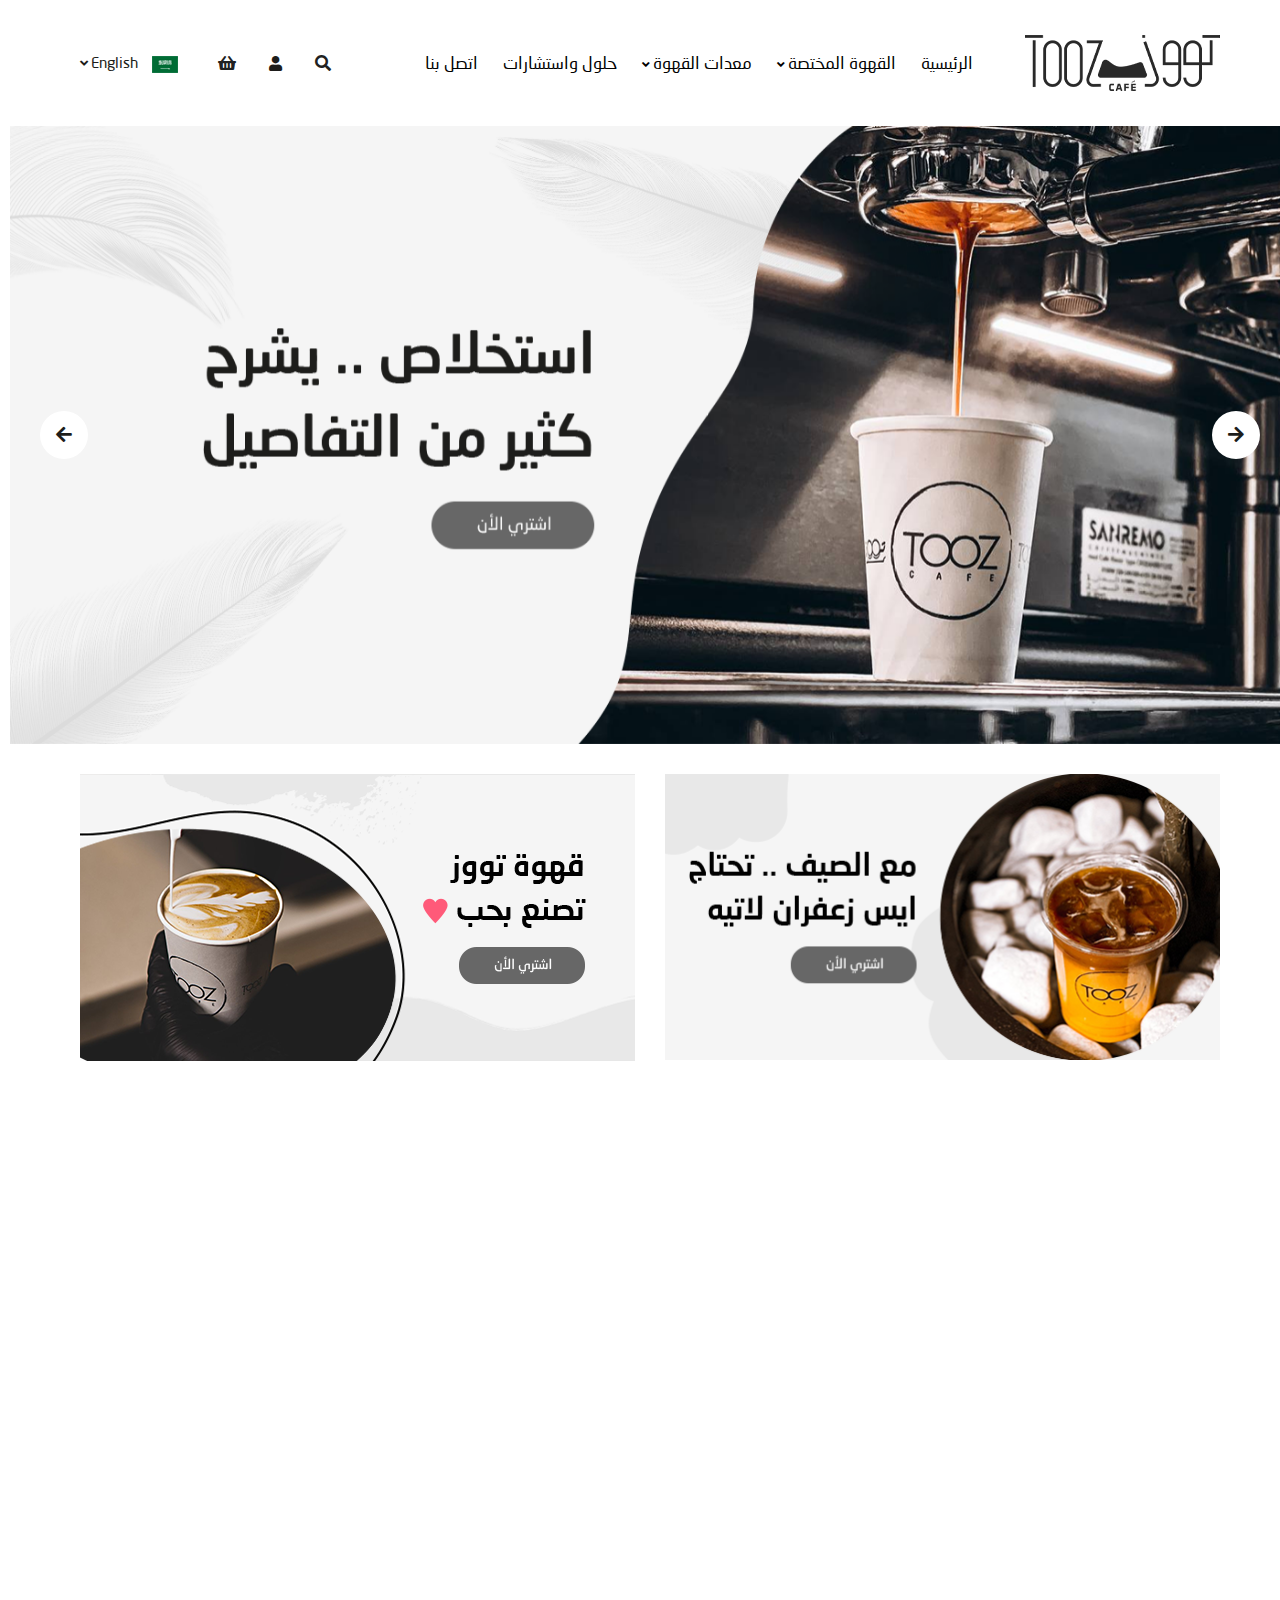
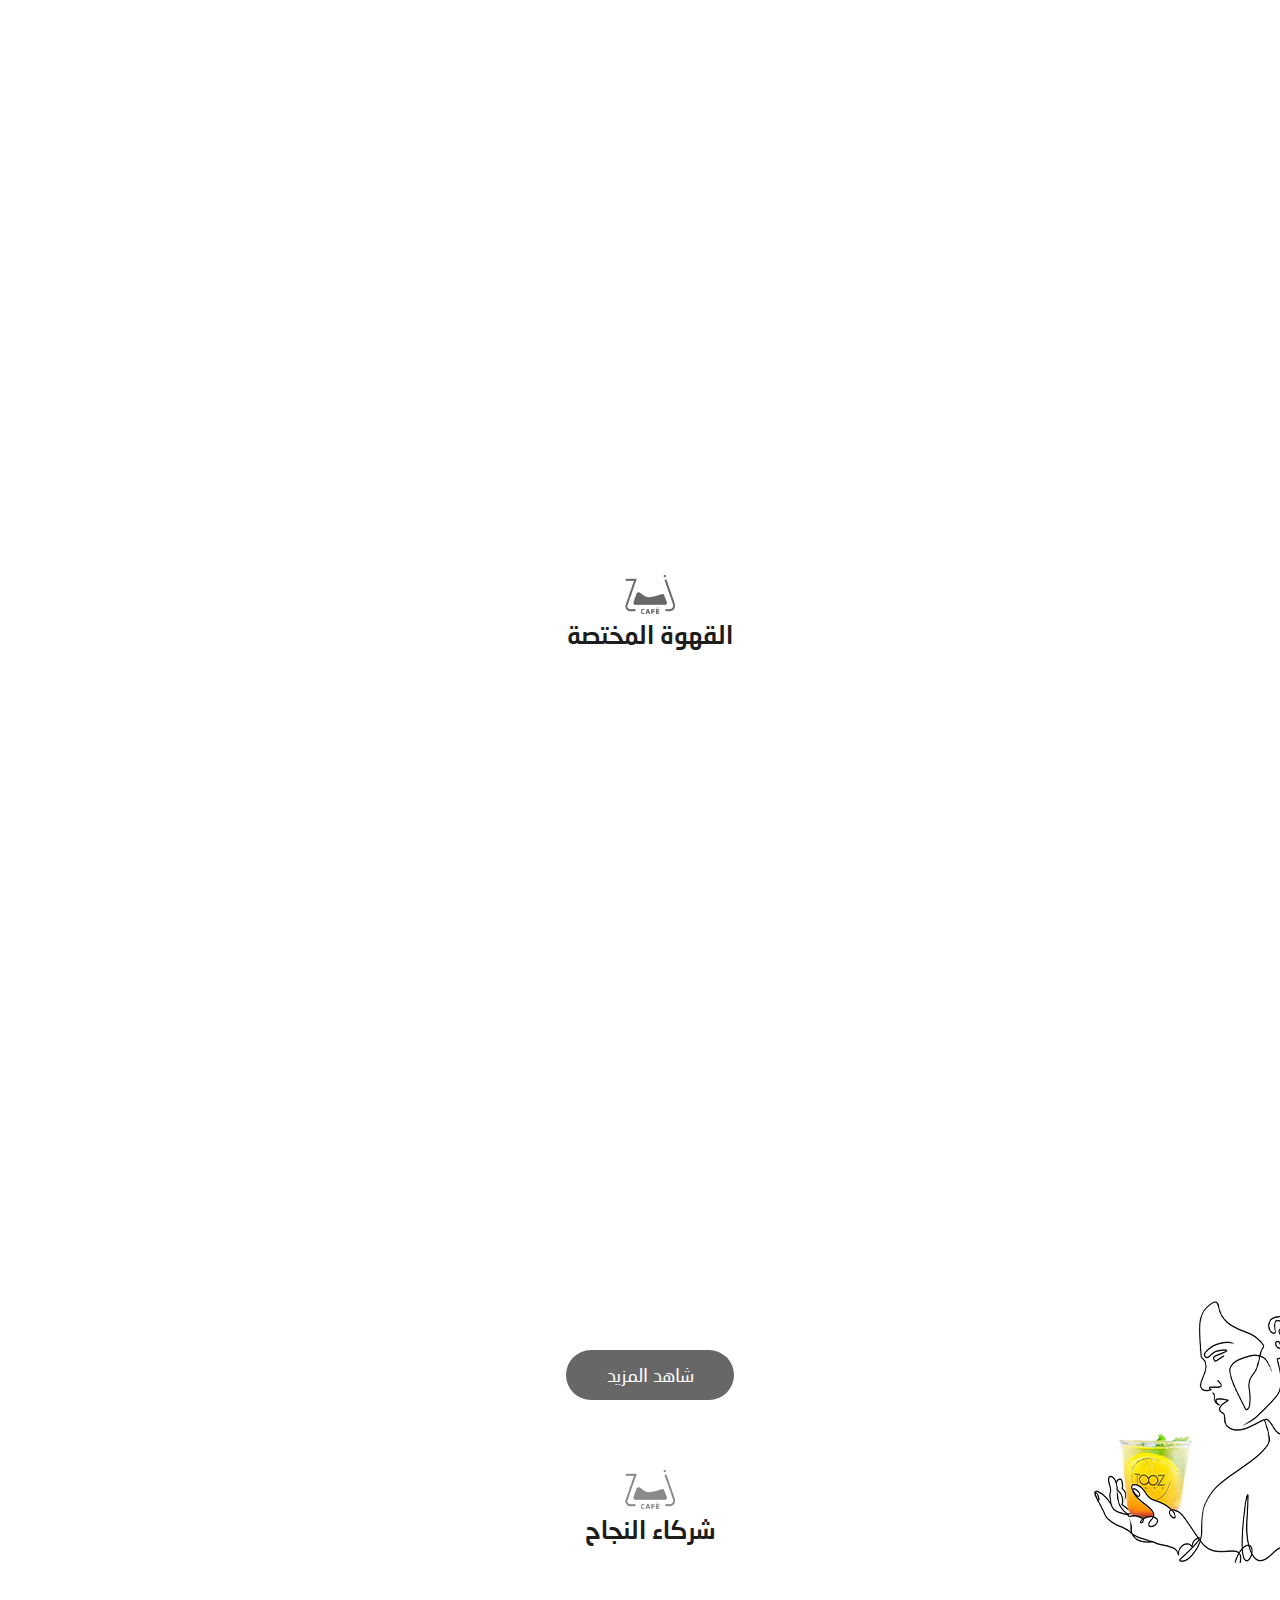
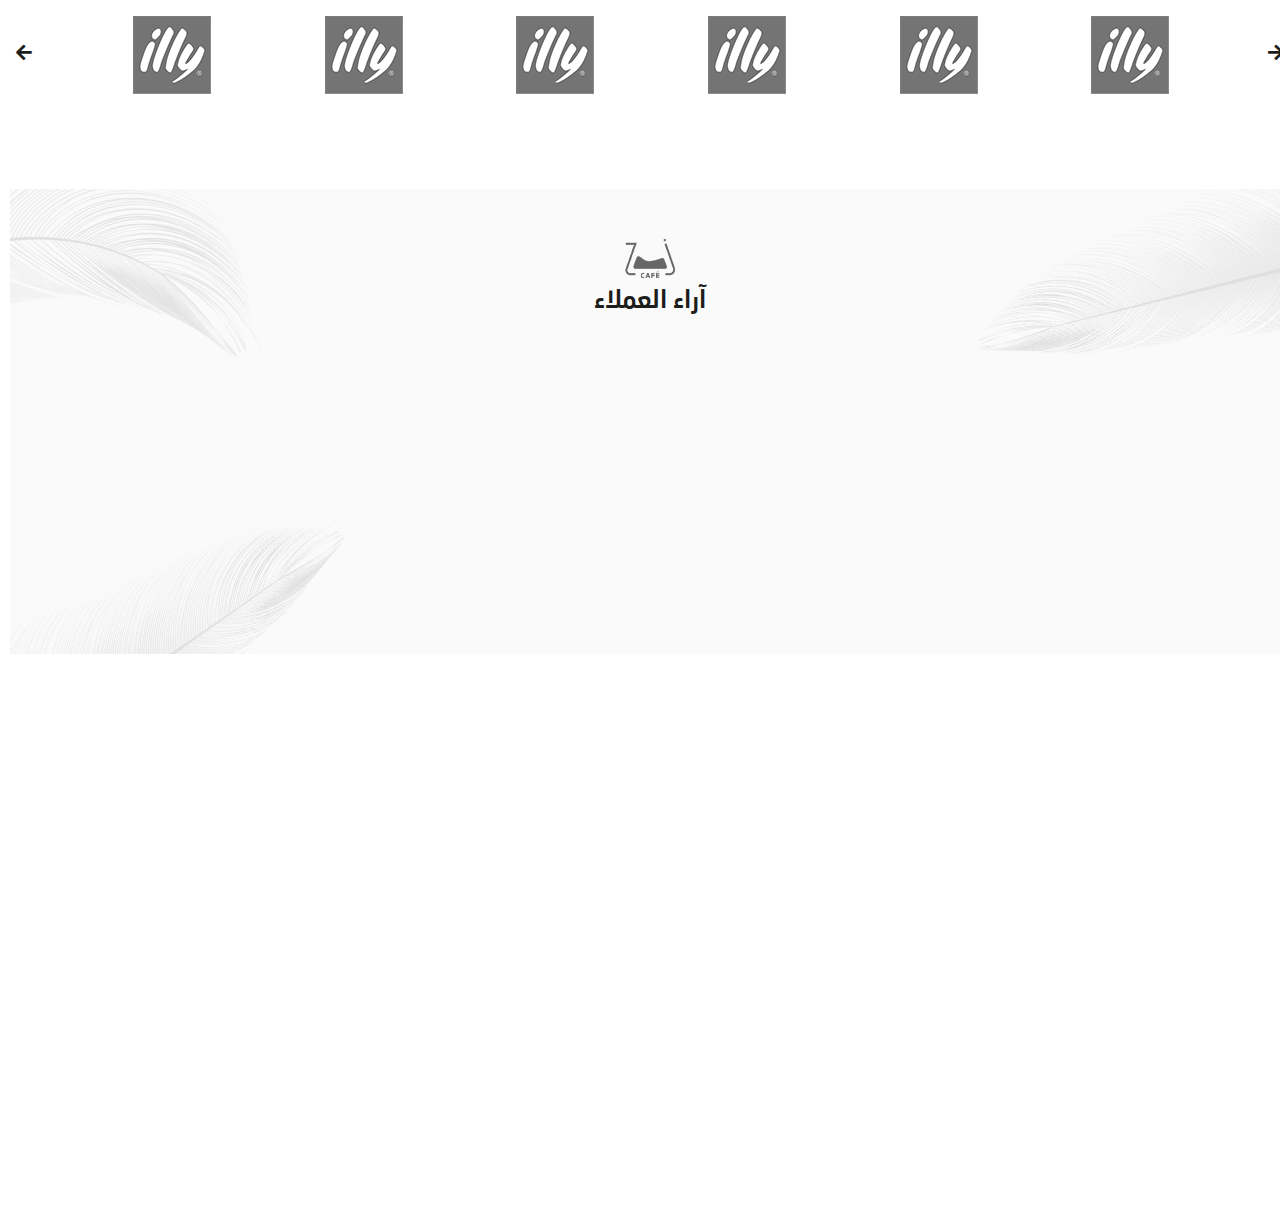
==== commit 8d7cf1c8: "add wow animation" ====
--- a/index.html
+++ b/index.html
@@ -7,9 +7,9 @@
     <meta name="viewport" content="width=device-width, initial-scale=1.0">
     <link rel="stylesheet" href="style/owl.carousel.min.css">
     <link rel="stylesheet" href="style/bootstrap.min.css">
+    <link rel="stylesheet" href="style/animate.css">
     <link rel="stylesheet" href="style/bootstrap-rtl.min.css">
     <link rel="stylesheet" href="style/all.min.css">
-    <link rel="stylesheet" href="style/animate.css">
     <link rel="stylesheet" href="style/main.css">
 
     <title>TOOZ</title>
@@ -179,7 +179,7 @@
 
     <!-- ***************start Most viewed*************** -->
     <div class="container">
-        <div class="most_viewed">
+        <div class="most_viewed wow fadeInDown">
             <h5 class="title_header">
                 <a href="#">
                     <img src="images/most viewed/1.png">
@@ -291,7 +291,7 @@
 
     <!-- ***************start banner******************** -->
     <div class="container">
-        <div class="banner">
+        <div class="banner wow fadeInDown">
             <a href="#">
                 <img src="images/banner.png">
             </a>
@@ -312,7 +312,7 @@
                 </h5>
                 <div class="row">
                     <div class="col-lg-6">
-                        <div class="special_div">
+                        <div class="special_div wow bounceInUp">
                             <a href="#">
                                 <img src="images/special/1.png">
                             </a>
@@ -324,15 +324,15 @@
                                         <p>5.00ر.س</p>
                                     </div>
                                     <button class="bt_special">
-        <i class="fas fa-shopping-basket"></i>
-      </button>
+                            <i class="fas fa-shopping-basket"></i>
+                          </button>
                                 </div>
                             </div>
                             <span class="off_">20% خصم</span>
                         </div>
                     </div>
                     <div class="col-lg-6">
-                        <div class="special_div">
+                        <div class="special_div wow bounceInUp">
                             <a href="#">
                                 <img src="images/special/2.png">
                             </a>
@@ -352,7 +352,7 @@
                         </div>
                     </div>
                     <div class="col-lg-6">
-                        <div class="special_div">
+                        <div class="special_div wow bounceInUp">
                             <a href="#">
                                 <img src="images/special/3.png">
                             </a>
@@ -364,15 +364,15 @@
                                         <p>5.00ر.س</p>
                                     </div>
                                     <button class="bt_special">
-        <i class="fas fa-shopping-basket"></i>
-      </button>
+                                  <i class="fas fa-shopping-basket"></i>
+                                </button>
                                 </div>
                             </div>
                             <span class="off_">20% خصم</span>
                         </div>
                     </div>
                     <div class="col-lg-6">
-                        <div class="special_div">
+                        <div class="special_div wow bounceInUp">
                             <a href="#">
                                 <img src="images/special/4.png">
                             </a>
@@ -384,15 +384,15 @@
                                         <p>5.00ر.س</p>
                                     </div>
                                     <button class="bt_special">
-        <i class="fas fa-shopping-basket"></i>
-      </button>
+                                  <i class="fas fa-shopping-basket"></i>
+                                </button>
                                 </div>
                             </div>
                             <span class="off_">20% خصم</span>
                         </div>
                     </div>
                     <div class="col-lg-6">
-                        <div class="special_div">
+                        <div class="special_div wow bounceInUp">
                             <a href="#">
                                 <img src="images/special/5.png">
                             </a>
@@ -404,15 +404,15 @@
                                         <p>5.00ر.س</p>
                                     </div>
                                     <button class="bt_special">
-        <i class="fas fa-shopping-basket"></i>
-      </button>
+                                <i class="fas fa-shopping-basket"></i>
+                              </button>
                                 </div>
                             </div>
                             <span class="off_">20% خصم</span>
                         </div>
                     </div>
                     <div class="col-lg-6">
-                        <div class="special_div">
+                        <div class="special_div wow bounceInUp">
                             <a href="#">
                                 <img src="images/special/6.png">
                             </a>
@@ -424,18 +424,17 @@
                                         <p>5.00ر.س</p>
                                     </div>
                                     <button class="bt_special">
-        <i class="fas fa-shopping-basket"></i>
-      </button>
+                              <i class="fas fa-shopping-basket"></i>
+                            </button>
                                 </div>
                             </div>
                             <span class="off_">20% خصم</span>
                         </div>
                     </div>
-
                 </div>
                 <button class="bt_special_b">
-شاهد المزيد
-</button>
+                شاهد المزيد
+                </button>
             </div>
         </div>
     </div>
@@ -504,7 +503,7 @@
                 </h5>
                 <div class="owl-carousel">
                     <div class="item">
-                        <div class="comment_div">
+                        <div class="comment_div wow fadeInDown">
                             <div class="name_">
                                 <img src="images/Testimonials/2.png" class="img_name">
                             </div>
@@ -523,26 +522,26 @@
 
     <!-- ***************start newsletter******** -->
     <div class="newsletter">
-        <h5 class="title_header">
+        <h5 class="title_header wow slideInRight">
             <a href="#">
                 <img src="images/most viewed/1.png">
             </a>
             النشرة البريدية
         </h5>
         <p>اشترك الأن ليصلك كل جديد</p>
-        <div class="input_div">
+        <div class="input_div  wow slideInLeft">
             <input type="text" placeholder="ادخل بريدك الالكتروني">
             <button class="bt_input">
-<i class="fas fa-paper-plane"></i>
-ارسال
-</button>
+            <i class="fas fa-paper-plane"></i>
+            ارسال
+            </button>
             <i class="fas fa-envelope"></i>
         </div>
     </div>
     <!-- ***************end newsletter********** -->
 
     <!-- ***************start footer************ -->
-    <footer>
+    <footer class="wow bounceInLeft">
         <div class="social_meida">
             <a href="#" class="anc_social"><img src="images/social-media/1.png"></a>
             <a href="#" class="anc_social"><img src="images/social-media/2.png"></a>
@@ -587,6 +586,7 @@
     </div>
     <script src="js/jquery-2.2.1.min.js"></script>
     <script src="js/bootstrap.min.js"></script>
+    <script src="js/wow.min.js"></script>
     <script src="js/owl.carousel.min.js"></script>
     <script src="js/script.js"></script>
 
--- a/style/main.css
+++ b/style/main.css
@@ -637,8 +637,13 @@
     margin-bottom: 20px;
 }
 
+.prod_div {
+    overflow: hidden;
+}
+
 .prod_div img {
     max-width: 100%;
+    transition: .5s;
 }
 
 .prod_div {
@@ -646,6 +651,10 @@
     margin-bottom: 30px;
 }
 
+.prod_div img:hover {
+    transform: scale(1.1);
+}
+
 @media(max-width:767px) {
     .prod_div {
         margin-bottom: 15px;
@@ -659,7 +668,7 @@
 /* ***************start Most viewed******************* */
 
 .most_viewed {
-    margin-bottom: 44px;
+    margin-bottom: 50px;
 }
 
 .most_viewed .item {
@@ -868,6 +877,10 @@
     .most_viewed {
         margin-bottom: 60px;
     }
+    .off_ {
+        font-size: 11px;
+        justify-content: center;
+    }
 }
 
 
@@ -886,7 +899,7 @@
 
 @media(max-width:767px) {
     .banner {
-        margin-bottom: 50px;
+        margin-bottom: 40px;
     }
 }
 
@@ -978,6 +991,12 @@
     justify-content: center;
     margin: auto;
     margin-top: 20px;
+    transition: .5s;
+}
+
+.bt_special_b:hover {
+    transform: translateY(-10px);
+    box-shadow: 0 8px 15px rgb(0 0 0 / 20%);
 }
 
 @media(max-width:767px) {
@@ -1006,6 +1025,15 @@
     }
     html[dir="ltr"] .special_pr {
         padding: 30px 30px 30px 20px;
+    }
+    html[dir="rtl"] .special_div .off_ {
+        right: 10px
+    }
+    html[dir="ltr"] .special_div .off_ {
+        left: 10px;
+    }
+    .special {
+        margin-bottom: 40px;
     }
 }
 
@@ -1214,6 +1242,12 @@
     html[dir="ltr"] .anc_toolse {
         margin-right: 0;
     }
+    html[dir="rtl"] .ul_toolse {
+        left: auto;
+    }
+    html[dir="ltr"] .ul_toolse {
+        left: auto;
+    }
 }
 
 @media(max-width:767px) {
@@ -1247,6 +1281,9 @@
     .shorakaa {
         margin-bottom: 70px;
     }
+    .shorakaa .title_header {
+        margin-bottom: 40px;
+    }
 }
 
 
@@ -1262,6 +1299,10 @@
 
 .Testimonials .owl-carousel .owl-item img {
     max-width: 100%!important;
+}
+
+.Testimonials .title_header {
+    margin-bottom: 60px;
 }
 
 .comment_div {
@@ -1290,18 +1331,20 @@
 
 html[dir="rtl"] .comment_div h4 {
     text-align: right;
+    padding-right: 47px;
 }
 
 html[dir="ltr"] .comment_div h4 {
     text-align: left;
+    padding-left: 47px;
 }
 
 html[dir="rtl"] .comment_div {
-    padding: 38px 81px 50px 45px;
+    padding: 38px 45px 50px 45px;
 }
 
 html[dir="ltr"] .comment_div {
-    padding: 38px 45px 50px 81px;
+    padding: 38px 45px 50px 45px;
 }
 
 .name_ {
@@ -1483,6 +1526,7 @@
     font-size: 16px;
     font-family: "NeoSansArabic";
     color: rgb(255, 255, 255);
+    transition: .5s;
 }
 
 html[dir="rtl"] .bt_input {
@@ -1524,6 +1568,19 @@
     .newsletter .input_div {
         width: 80%;
     }
+    .title_header {
+        margin-bottom: 30px;
+    }
+    .bt_input {
+        position: static;
+        background-color: rgb(204, 204, 204);
+    }
+    .bt_input:hover {
+        background-color: rgb(29, 29, 27);
+    }
+    .input_div input {
+        margin-bottom: 15px;
+    }
 }
 
 
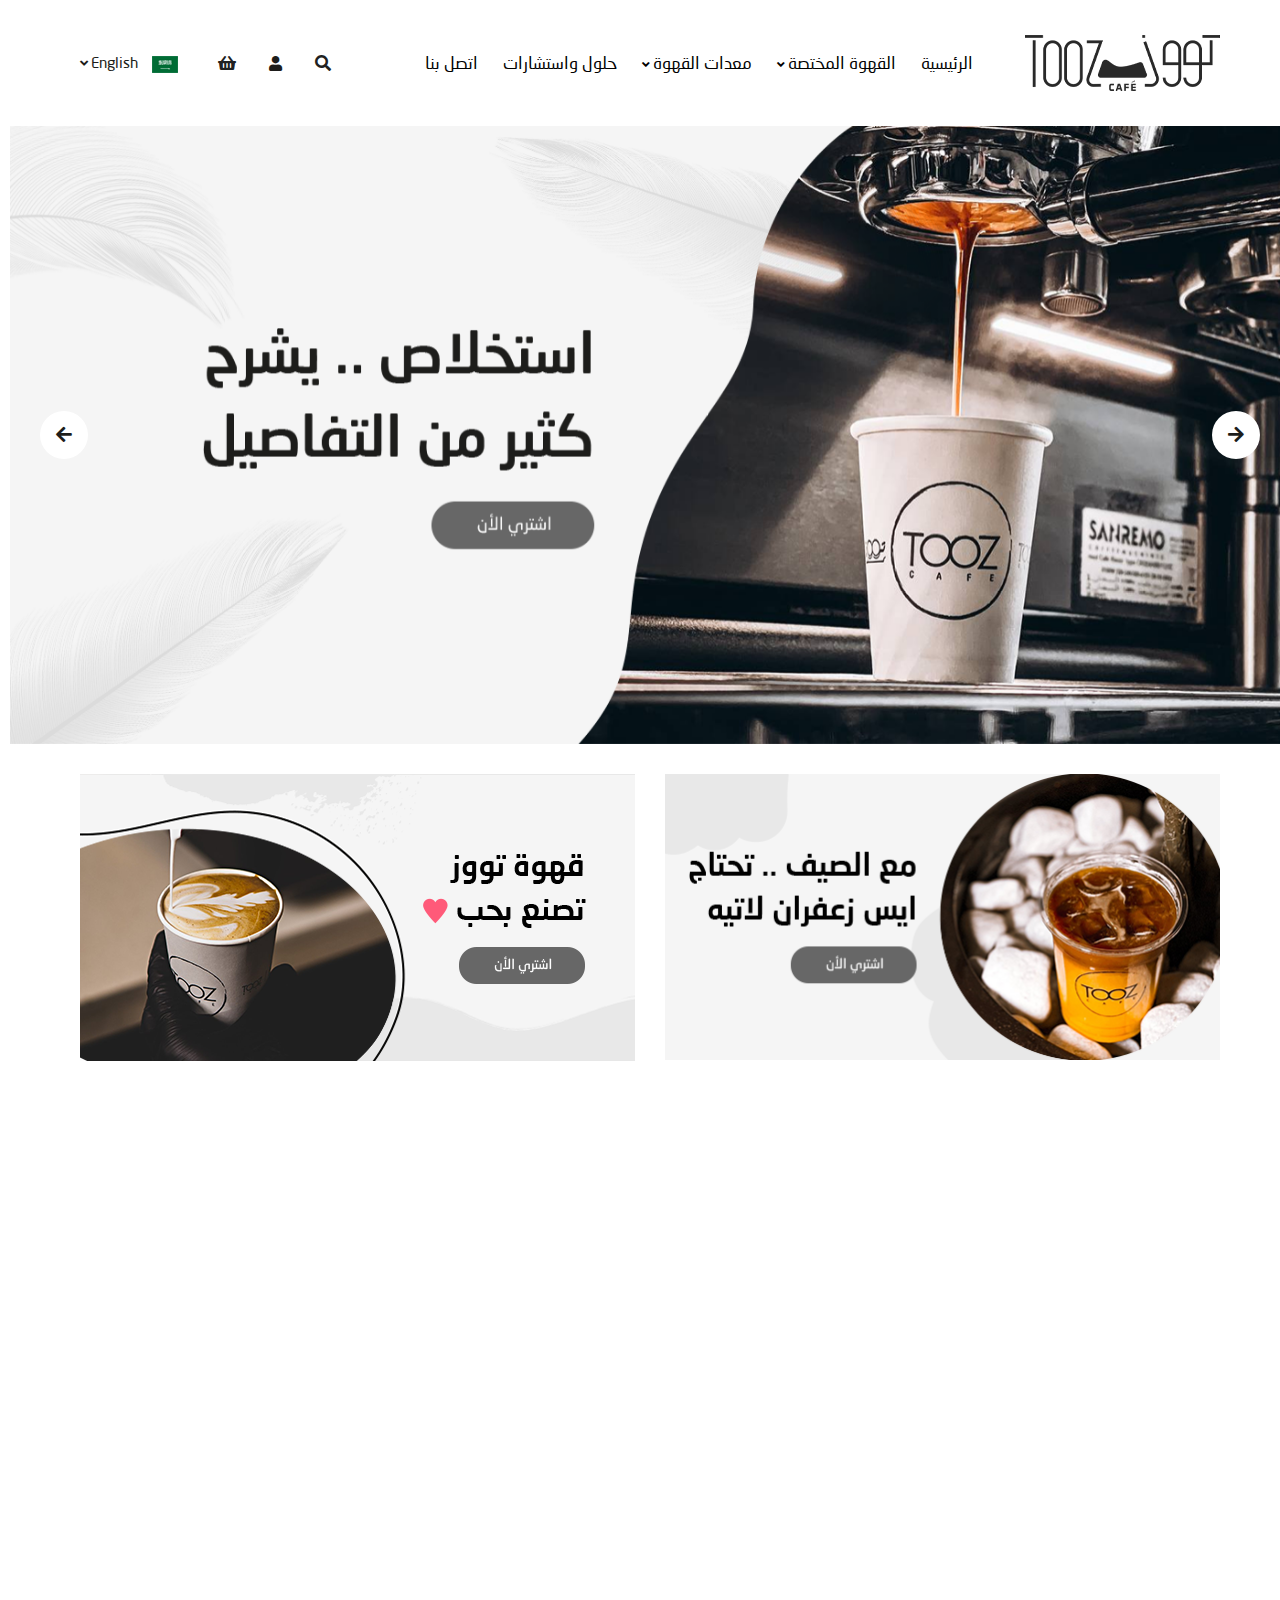
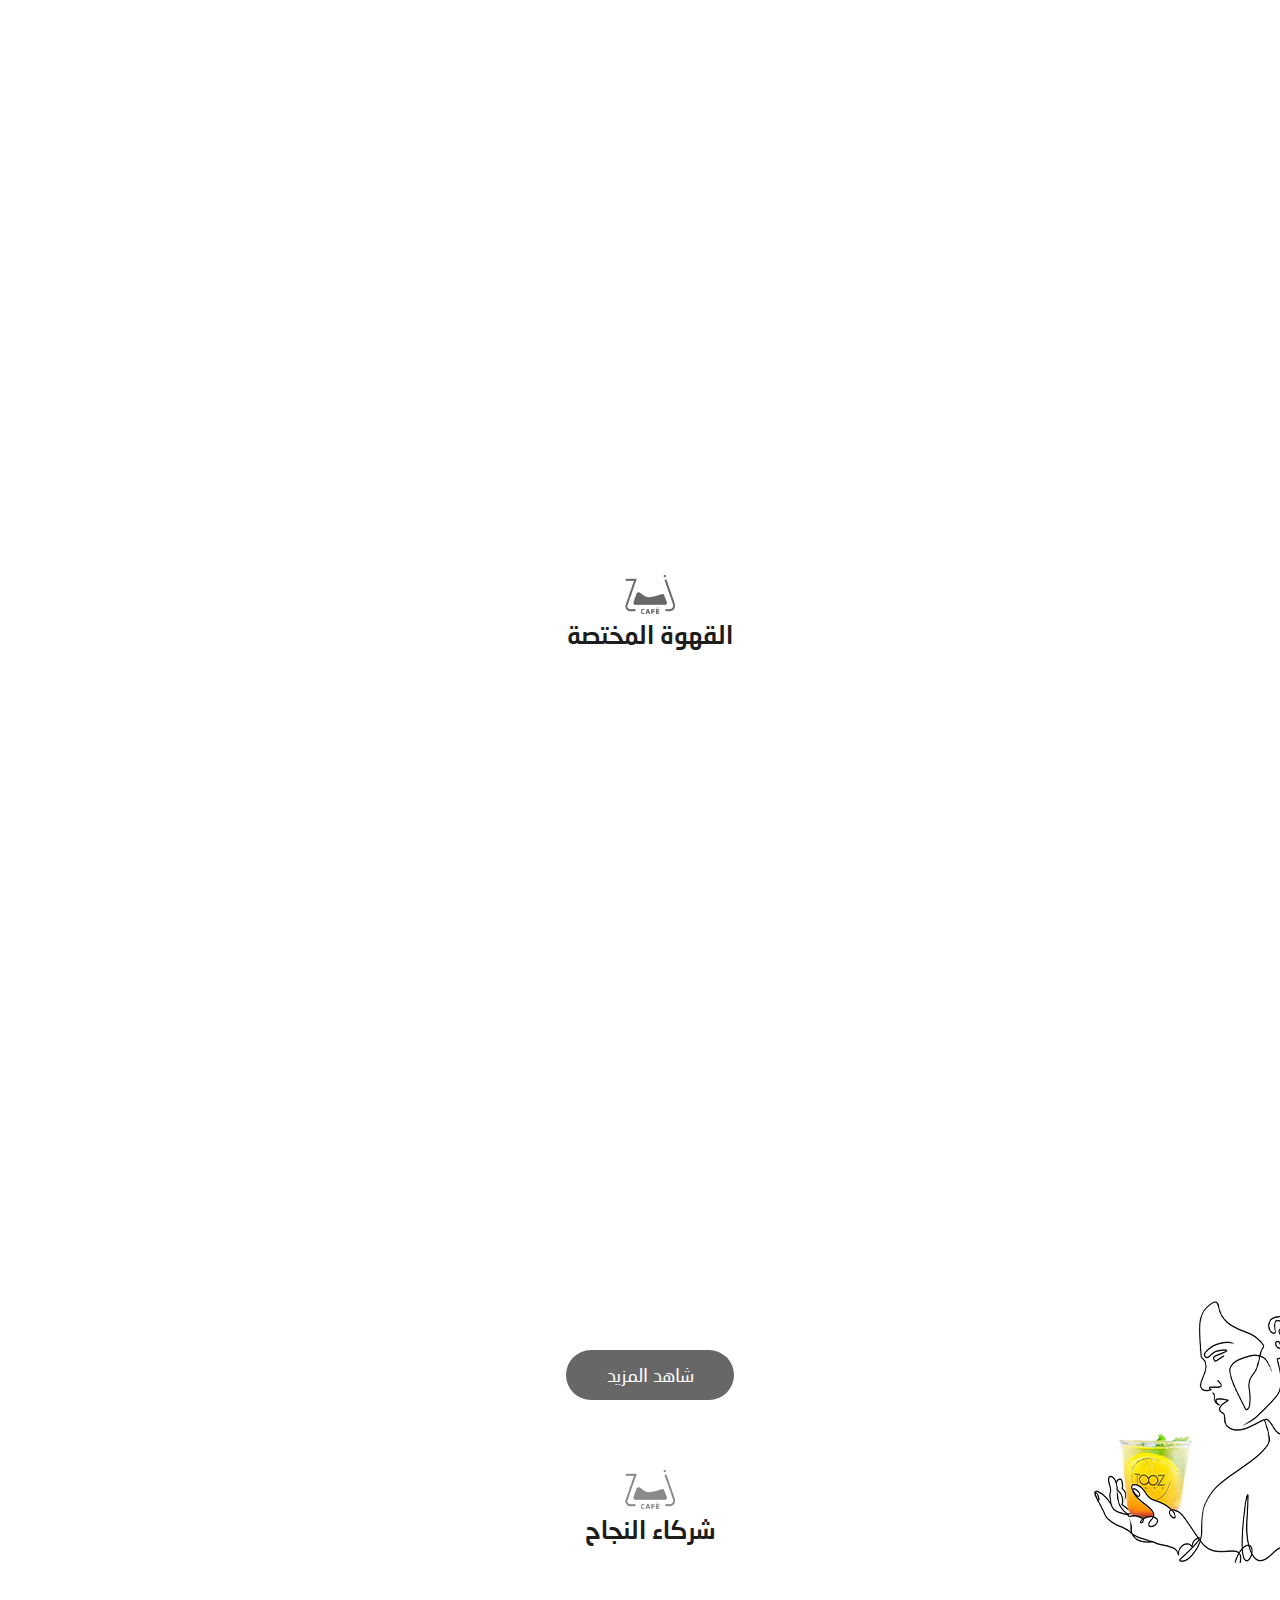
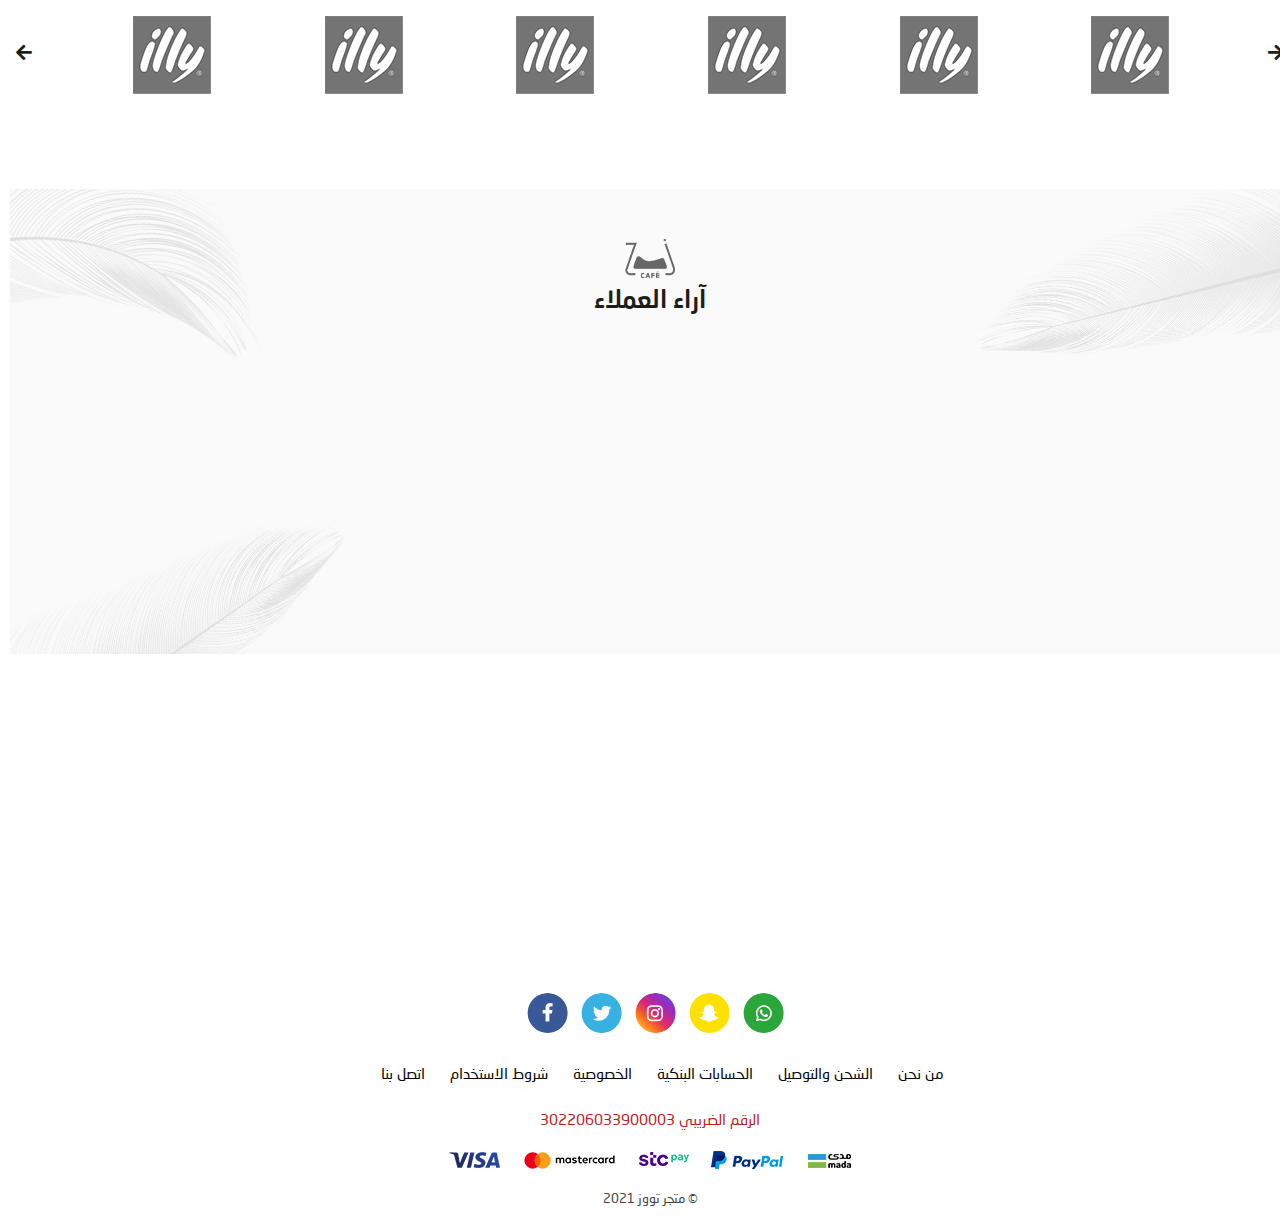
==== commit 42af5a45: "edit css" ====
--- a/index.html
+++ b/index.html
@@ -541,7 +541,7 @@
     <!-- ***************end newsletter********** -->
 
     <!-- ***************start footer************ -->
-    <footer class="wow bounceInLeft">
+    <footer>
         <div class="social_meida">
             <a href="#" class="anc_social"><img src="images/social-media/1.png"></a>
             <a href="#" class="anc_social"><img src="images/social-media/2.png"></a>
--- a/style/main.css
+++ b/style/main.css
@@ -444,6 +444,8 @@
     }
     .nav_ul .anc_nav {
         margin: 0 0 15px 0;
+        display: flex;
+        justify-content: center;
     }
     html[dir="rtl"] .navbar_ .lang {
         margin-right: 15px;
@@ -494,6 +496,9 @@
     }
     .lang {
         display: none;
+    }
+    .header {
+        padding: 15px 0 15px;
     }
 }
 
@@ -859,7 +864,7 @@
         margin-right: 5px;
     }
     .most_viewed .owl-carousel button.owl-dot.active {
-        background-color: rgb(255, 255, 255);
+        background-color: #d9261c;
     }
     .view_title {
         margin-bottom: 30px;
@@ -880,6 +885,7 @@
     .off_ {
         font-size: 11px;
         justify-content: center;
+        padding: 0 2px;
     }
 }
 
@@ -1031,6 +1037,9 @@
     }
     html[dir="ltr"] .special_div .off_ {
         left: 10px;
+    }
+    .special_div .off_ {
+        padding: 0 2px;
     }
     .special {
         margin-bottom: 40px;
@@ -1194,6 +1203,8 @@
 @media(max-width:1200px) {
     .anc_hover {
         position: relative;
+        width: 100%;
+        text-align: center;
     }
     .ul_toolse {
         width: auto;
@@ -1210,6 +1221,7 @@
         flex-wrap: unset;
         transform: none;
         transition: none;
+        margin-bottom: 10px;
     }
     html[dir="rtl"] .ul_toolse {
         left: auto;
@@ -1609,6 +1621,16 @@
     margin-right: 10px;
 }
 
+.anc_social img {
+    border-radius: 20px;
+    transition: .5s;
+}
+
+.anc_social img:hover {
+    transform: translateY(-10px);
+    box-shadow: 0 8px 15px rgb(0 0 0 / 20%);
+}
+
 .footer_nav {
     margin-bottom: 25px;
 }
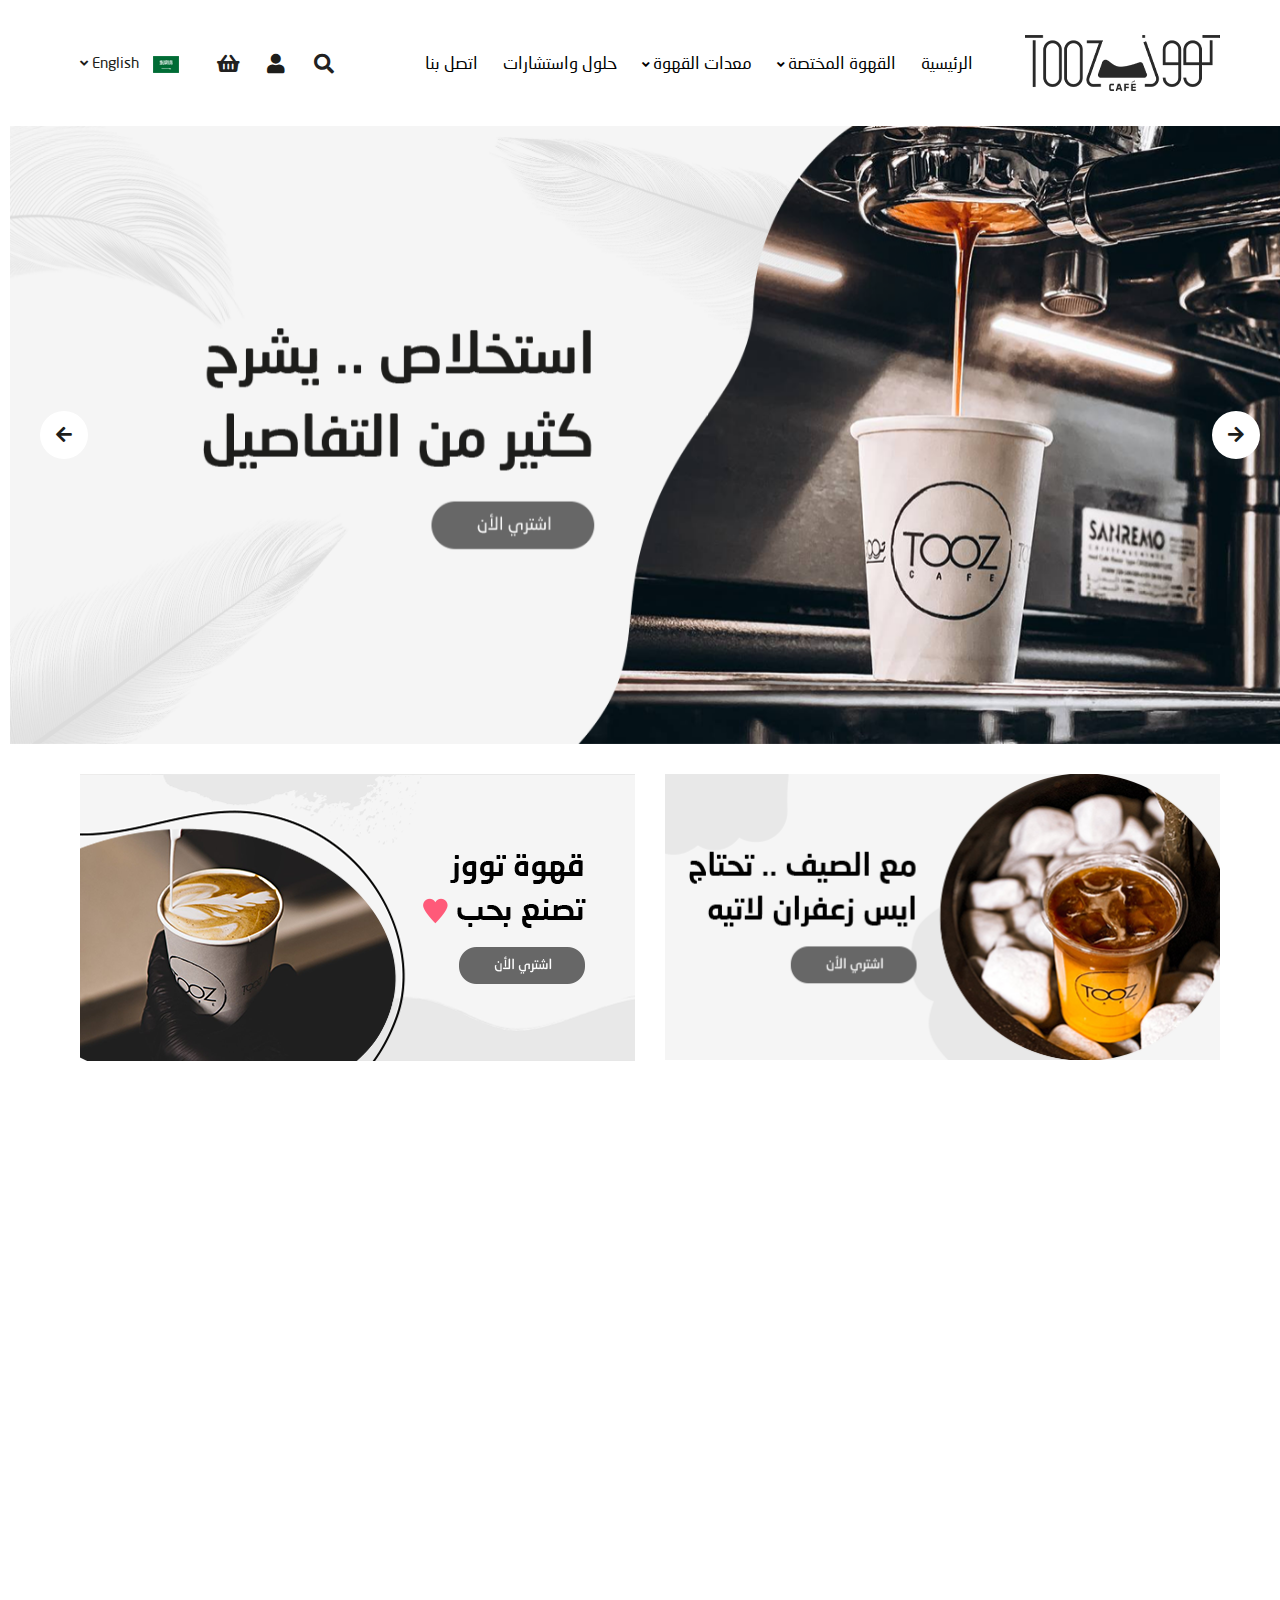
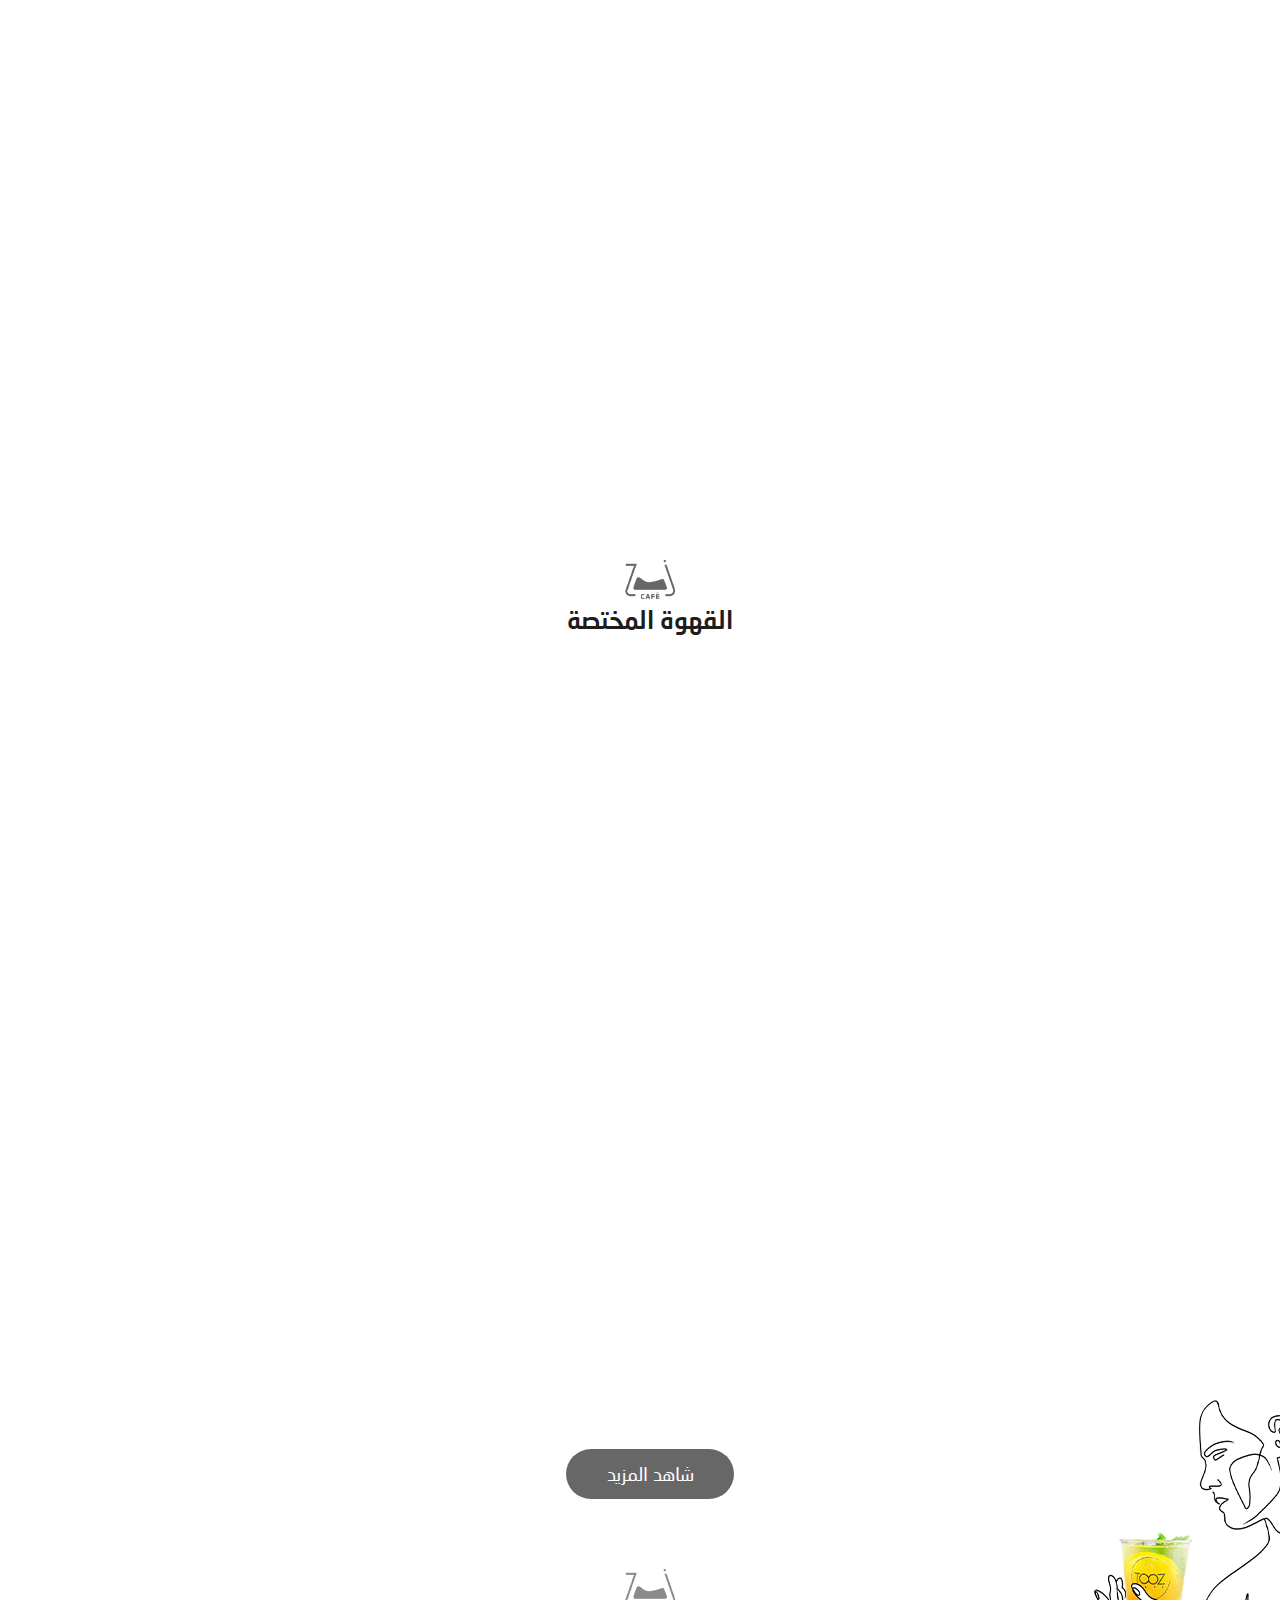
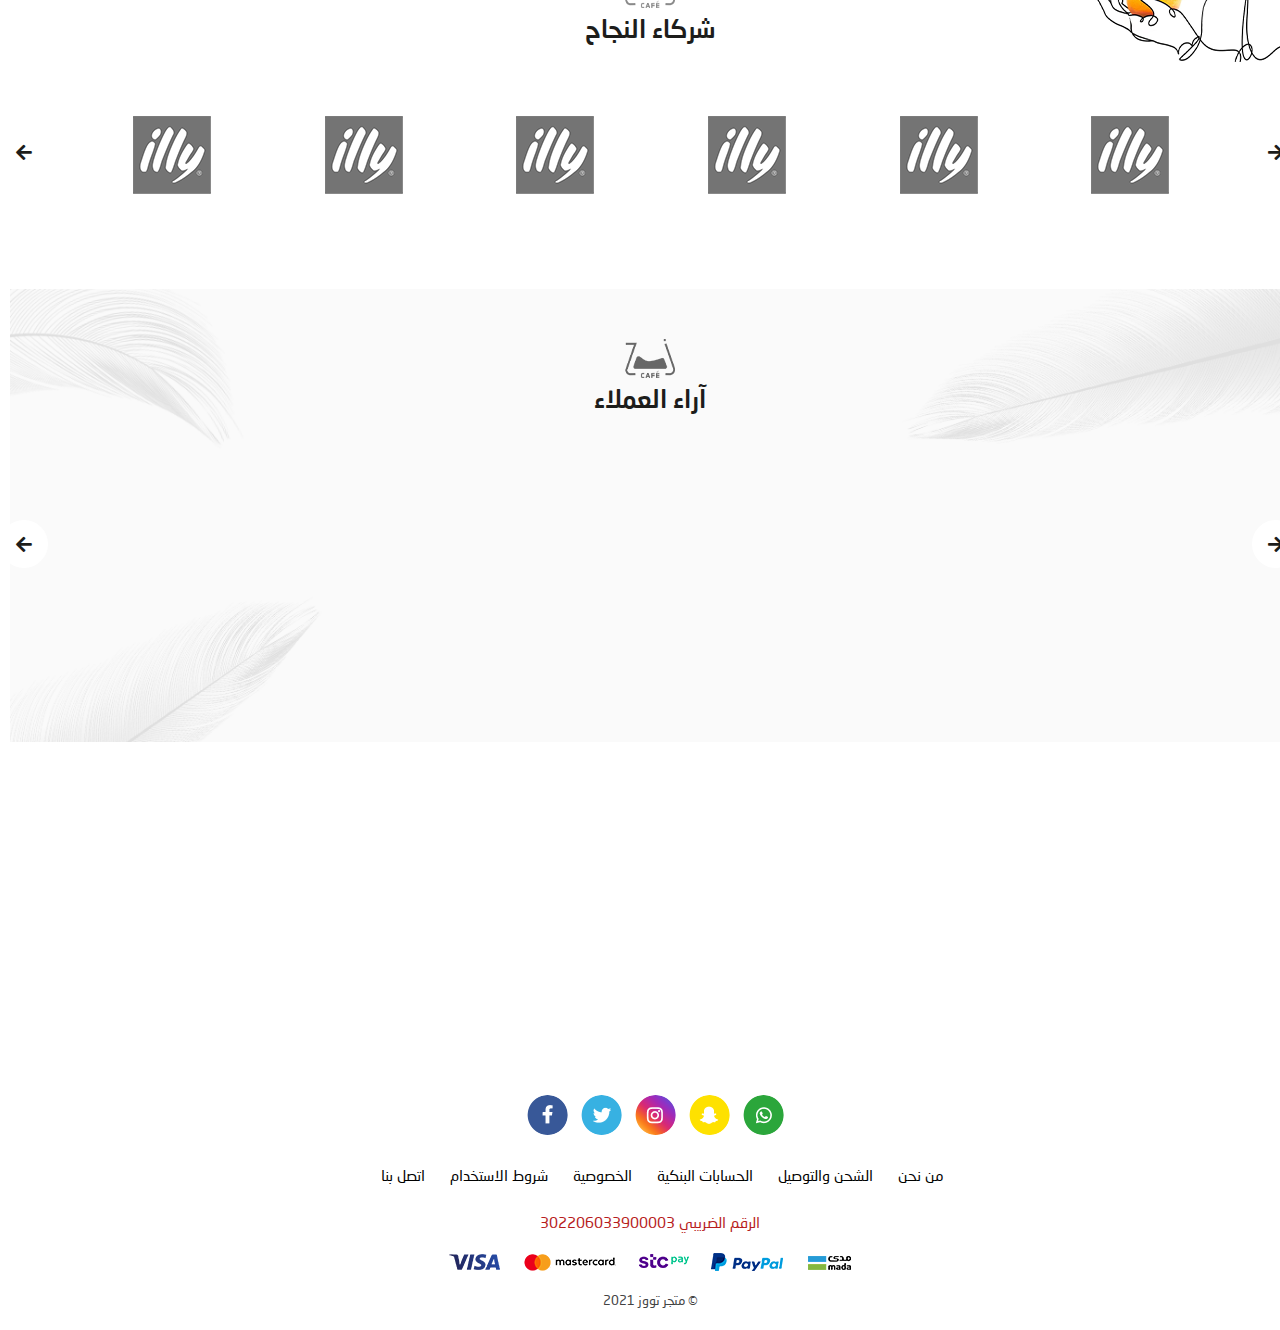
==== commit 4ccea9a6: "edit css" ====
--- a/index.html
+++ b/index.html
@@ -90,20 +90,20 @@
                     <i class="fas fa-bars"></i>
                     </button>
                     <button class="bt_user" lass="backg" data-toggle="modal" data-target="#exampleModal">
-<i class="fas fa-search"></i>
-</button>
+            <i class="fas fa-search"></i>
+            </button>
                     <button class="bt_user bt_drop">
-  <div class="dropdown-rl">
-    <span class="dropbtn-rl">
-      <i class="fas fa-user"></i>
-    </span>
-    <div class="dropdown-content-rl">
-      <a href="#"> تسجيل دخول</a>
-      <a href="#">  حساب جديد</a>
-      
-    </div>
-  </div>
-</button>
+            <div class="dropdown-rl">
+                <span class="dropbtn-rl">
+                <i class="fas fa-user"></i>
+                </span>
+                <div class="dropdown-content-rl">
+                <a href="#"> تسجيل دخول</a>
+                <a href="#">  حساب جديد</a>
+                
+                </div>
+            </div>
+            </button>
                     <button class="bt_user">
                       <i class="fas fa-shopping-basket"></i>
                     </button>
@@ -112,8 +112,9 @@
                             <span class="dropbtn-lang">
                         <img src="images/ar.png">
                         English
+                        <i class="fas fa-angle-down"></i>
+
                         </span>
-                            <i class="fas fa-angle-down"></i>
                             <div class="dropdown-content-lang">
                                 <a href="./en.html">English</a>
                                 <a href="./index.html">العربية</a>
@@ -325,7 +326,7 @@
                                     </div>
                                     <button class="bt_special">
                             <i class="fas fa-shopping-basket"></i>
-                          </button>
+                            </button>
                                 </div>
                             </div>
                             <span class="off_">20% خصم</span>
@@ -344,11 +345,10 @@
                                         <p>5.00ر.س</p>
                                     </div>
                                     <button class="bt_special">
-        <i class="fas fa-shopping-basket"></i>
-      </button>
-                                </div>
-                            </div>
-                            <span class="off_">20% خصم</span>
+                                        <i class="fas fa-shopping-basket"></i>
+                                    </button>
+                                </div>
+                            </div>
                         </div>
                     </div>
                     <div class="col-lg-6">
@@ -368,7 +368,6 @@
                                 </button>
                                 </div>
                             </div>
-                            <span class="off_">20% خصم</span>
                         </div>
                     </div>
                     <div class="col-lg-6">
@@ -408,7 +407,6 @@
                               </button>
                                 </div>
                             </div>
-                            <span class="off_">20% خصم</span>
                         </div>
                     </div>
                     <div class="col-lg-6">
@@ -451,37 +449,37 @@
             </h5>
             <div class="owl-carousel">
                 <div class="item">
-                    <a href="#">
+                    <a href="#" class="anc_shorakaa">
                         <img src="images/shorakaa1.png">
                     </a>
                 </div>
                 <div class="item">
-                    <a href="#">
+                    <a href="#" class="anc_shorakaa">
                         <img src="images/shorakaa1.png">
                     </a>
                 </div>
                 <div class="item">
-                    <a href="#">
+                    <a href="#" class="anc_shorakaa">
                         <img src="images/shorakaa1.png">
                     </a>
                 </div>
                 <div class="item">
-                    <a href="#">
+                    <a href="#" class="anc_shorakaa">
                         <img src="images/shorakaa1.png">
                     </a>
                 </div>
                 <div class="item">
-                    <a href="#">
+                    <a href="#" class="anc_shorakaa">
                         <img src="images/shorakaa1.png">
                     </a>
                 </div>
                 <div class="item">
-                    <a href="#">
+                    <a href="#" class="anc_shorakaa">
                         <img src="images/shorakaa1.png">
                     </a>
                 </div>
                 <div class="item">
-                    <a href="#">
+                    <a href="#" class="anc_shorakaa">
                         <img src="images/shorakaa1.png">
                     </a>
                 </div>
@@ -502,6 +500,42 @@
                     آراء العملاء
                 </h5>
                 <div class="owl-carousel">
+                    <div class="item">
+                        <div class="comment_div wow fadeInDown">
+                            <div class="name_">
+                                <img src="images/Testimonials/2.png" class="img_name">
+                            </div>
+                            <h4>محمد عبد الرحمن</h4>
+                            <p>هناك حقيقة مثبتة منذ زمن طويل وهي أن المحتوى المقروء لصفحة ما سيلهي القارئ عن التركيز على الشكل الخارجي للنص أو شكل توضع الفقرات في الصفحة التي يقرأها. ولذلك يتم استخدام طريقة لوريم</p>
+                            <div class="img-comment">
+                                <img src="images/Testimonials/3.png" class="img-responsive">
+                            </div>
+                        </div>
+                    </div>
+                    <div class="item">
+                        <div class="comment_div wow fadeInDown">
+                            <div class="name_">
+                                <img src="images/Testimonials/2.png" class="img_name">
+                            </div>
+                            <h4>محمد عبد الرحمن</h4>
+                            <p>هناك حقيقة مثبتة منذ زمن طويل وهي أن المحتوى المقروء لصفحة ما سيلهي القارئ عن التركيز على الشكل الخارجي للنص أو شكل توضع الفقرات في الصفحة التي يقرأها. ولذلك يتم استخدام طريقة لوريم</p>
+                            <div class="img-comment">
+                                <img src="images/Testimonials/3.png" class="img-responsive">
+                            </div>
+                        </div>
+                    </div>
+                    <div class="item">
+                        <div class="comment_div wow fadeInDown">
+                            <div class="name_">
+                                <img src="images/Testimonials/2.png" class="img_name">
+                            </div>
+                            <h4>محمد عبد الرحمن</h4>
+                            <p>هناك حقيقة مثبتة منذ زمن طويل وهي أن المحتوى المقروء لصفحة ما سيلهي القارئ عن التركيز على الشكل الخارجي للنص أو شكل توضع الفقرات في الصفحة التي يقرأها. ولذلك يتم استخدام طريقة لوريم</p>
+                            <div class="img-comment">
+                                <img src="images/Testimonials/3.png" class="img-responsive">
+                            </div>
+                        </div>
+                    </div>
                     <div class="item">
                         <div class="comment_div wow fadeInDown">
                             <div class="name_">
--- a/style/main.css
+++ b/style/main.css
@@ -144,7 +144,7 @@
 }
 
 .bt_user {
-    font-size: 16px;
+    font-size: 20px;
     color: rgb(33, 33, 33);
     border-radius: 50%;
     width: 48px;
@@ -189,6 +189,21 @@
     font-size: 15px;
     color: rgb(29, 29, 27);
     font-family: "NeoSansArabic";
+    cursor: pointer;
+    transition: .5s;
+}
+
+.dropbtn-rl:hover,
+.dropbtn-lang:hover {
+    color: rgb(103, 103, 103);
+}
+
+.dropbtn-lang i {
+    transition: .5s;
+}
+
+.dropdown-lang:hover .dropbtn-lang i {
+    color: rgb(103, 103, 103);
 }
 
 html[dir="rtl"] .dropbtn-lang img {
@@ -219,12 +234,29 @@
     transition: .5s;
 }
 
+.dropdown-content-rl::after,
+.dropdown-content-lang::after {
+    content: '';
+    display: block;
+    width: 0;
+    height: 0;
+    border-left: 8px solid transparent;
+    border-right: 8px solid transparent;
+    border-bottom: 8px solid #fff;
+    position: absolute;
+    top: -8px;
+    left: 50%;
+    transform: translateX(-50%);
+    transition: 0.3s;
+    opacity: 1;
+}
+
 .dropdown-content-rl {
     top: 35px;
 }
 
 html[dir="rtl"] .dropdown-content-rl {
-    right: -60px;
+    right: -64px;
 }
 
 html[dir="ltr"] .dropdown-content-rl {
@@ -259,6 +291,15 @@
     text-align: center;
 }
 
+.bt_drop i {
+    font-size: 20px;
+    transition: .5s;
+}
+
+.bt_user:hover .dropdown-rl i {
+    color: #ffffff;
+}
+
 .dropdown-content-rl a:hover,
 .dropdown-content-lang a:hover {
     color: #676767;
@@ -275,6 +316,14 @@
     opacity: 1;
     visibility: visible;
     transition: .5s;
+}
+
+.dropdown-lang {
+    position: relative;
+}
+
+.dropdown-content-lang {
+    top: 34px
 }
 
 .modal-body {
@@ -297,7 +346,7 @@
 }
 
 .modal-content {
-    background-color: rgba(103, 103, 103, .95);
+    background-color: rgba(41, 41, 41, .97);
     height: 100%;
 }
 
@@ -375,6 +424,7 @@
     height: 50px;
     padding-left: 20px;
     color: #ffffff;
+    font-size: 18px;
 }
 
 html[dir="rtl"] .input-search input {
@@ -392,6 +442,7 @@
 .input-search .ico_ {
     position: absolute;
     color: #ffffff;
+    font-size: 18px;
 }
 
 html[dir="rtl"] .input-search .ico_ {
@@ -630,6 +681,9 @@
     .slider .owl-carousel button.owl-dot.active {
         background-color: rgb(255, 255, 255);
     }
+    .slider {
+        margin-bottom: 15px;
+    }
 }
 
 
@@ -703,12 +757,10 @@
 
 .view_pr .anc_view {
     display: flex;
-    justify-content: center;
-    align-items: center;
     font-size: 18px;
     font-family: "NeoSansArabic";
     color: rgb(29, 29, 27);
-    padding: 25px 0 20px;
+    padding: 20px 15px 20px;
     text-align: center;
 }
 
@@ -721,18 +773,12 @@
     justify-content: space-between;
     align-items: center;
     border-top: 1px solid rgb(246 245 243);
-}
-
-html[dir="rtl"] .view_pr {
-    padding: 20px 10px 15px 5px;
-}
-
-html[dir="ltr"] .view_pr {
-    padding: 20px 5px 15px 10px;
+    padding: 5px;
 }
 
 .shopping .price {
     display: flex;
+    flex-direction: column;
 }
 
 .price span {
@@ -749,7 +795,8 @@
     font-weight: 500;
 }
 
-.bt_view {
+.bt_view,
+.bt_special {
     font-size: 16px;
     border-radius: 50%;
     width: 48px;
@@ -757,7 +804,8 @@
     transition: .5s;
 }
 
-.bt_view:hover {
+.bt_view:hover,
+.bt_special:hover {
     background-color: rgb(103, 103, 103);
     color: rgb(255, 255, 255);
 }
@@ -772,7 +820,7 @@
 
 .off_ {
     position: absolute;
-    top: 5px;
+    top: 10px;
     border-radius: 50%;
     background-color: rgb(183, 28, 28);
     width: 50px;
@@ -870,8 +918,7 @@
         margin-bottom: 30px;
     }
     .shopping {
-        flex-direction: column;
-        padding-top: 15px;
+        padding: 10px 5px;
     }
     html[dir="rtl"] .view_pr {
         padding: 0;
@@ -887,6 +934,18 @@
         justify-content: center;
         padding: 0 2px;
     }
+    .view_pr .anc_view {
+        padding: 20px 5px 20px;
+    }
+    .price span {
+        font-size: 14px;
+    }
+    .price p {
+        font-size: 14px;
+    }
+    .view_pr .anc_view {
+        font-size: 14px;
+    }
 }
 
 
@@ -934,6 +993,8 @@
 
 .special {
     margin-bottom: 70px;
+    position: relative;
+    z-index: 99;
 }
 
 .special_pr {
@@ -965,6 +1026,8 @@
 .shopping_special {
     display: flex;
     justify-content: space-between;
+    border-top: 1px solid rgb(246 245 243);
+    padding-top: 15px;
 }
 
 html[dir="rtl"] .special_div .off_ {
@@ -1002,7 +1065,6 @@
 
 .bt_special_b:hover {
     transform: translateY(-10px);
-    box-shadow: 0 8px 15px rgb(0 0 0 / 20%);
 }
 
 @media(max-width:767px) {
@@ -1011,26 +1073,23 @@
         bottom: -46px;
     }
     .special_div {
-        flex-direction: column;
-        max-width: 260px;
-        margin: auto;
         margin-bottom: 20px;
     }
     .special_div a {
         width: 100%;
-        text-align: center;
     }
     .anc_special {
         margin-bottom: 30px;
+        font-size: 14px;
     }
     .special_div a img {
         width: 100%;
     }
     html[dir="rtl"] .special_pr {
-        padding: 20px 20px 20px 30px;
+        padding: 20px 10px 15px 10px;
     }
     html[dir="ltr"] .special_pr {
-        padding: 30px 30px 30px 20px;
+        padding: 20px 10px 15px 10px;
     }
     html[dir="rtl"] .special_div .off_ {
         right: 10px
@@ -1042,7 +1101,10 @@
         padding: 0 2px;
     }
     .special {
-        margin-bottom: 40px;
+        margin-bottom: 70px;
+    }
+    .shopping_special .price {
+        flex-direction: column-reverse;
     }
 }
 
@@ -1083,6 +1145,11 @@
 .shorakaa .owl-nav {
     display: flex;
     justify-content: space-between;
+}
+
+.anc_shorakaa {
+    width: 78px;
+    height: 78px;
 }
 
 .shorakaa .owl-carousel .owl-nav button.owl-next,
@@ -1133,6 +1200,22 @@
     opacity: 0;
     visibility: hidden;
     transition: .7s;
+}
+
+.ul_toolse::after {
+    content: '';
+    display: block;
+    width: 0;
+    height: 0;
+    border-left: 8px solid transparent;
+    border-right: 8px solid transparent;
+    border-bottom: 8px solid #fff;
+    position: absolute;
+    top: -8px;
+    left: 50%;
+    transform: translateX(-50%);
+    transition: 0.3s;
+    opacity: 1;
 }
 
 html[dir="rtl"] .ul_toolse {
@@ -1221,7 +1304,8 @@
         flex-wrap: unset;
         transform: none;
         transition: none;
-        margin-bottom: 10px;
+        margin-bottom: 20px;
+        display: none;
     }
     html[dir="rtl"] .ul_toolse {
         left: auto;
@@ -1307,6 +1391,8 @@
 .Testimonials_parant {
     background-image: url("../images/Testimonials/1.png");
     padding: 50px 0 50px 0;
+    background-repeat: no-repeat;
+    background-size: cover;
 }
 
 .Testimonials .owl-carousel .owl-item img {
@@ -1343,7 +1429,7 @@
 
 html[dir="rtl"] .comment_div h4 {
     text-align: right;
-    padding-right: 47px;
+    padding-right: 65px;
 }
 
 html[dir="ltr"] .comment_div h4 {
@@ -1352,11 +1438,11 @@
 }
 
 html[dir="rtl"] .comment_div {
-    padding: 38px 45px 50px 45px;
+    padding: 38px 45px 38px 45px;
 }
 
 html[dir="ltr"] .comment_div {
-    padding: 38px 45px 50px 45px;
+    padding: 38px 45px 38px 45px;
 }
 
 .name_ {
@@ -1413,48 +1499,49 @@
     left: 20px;
 }
 
-.cust_reviews .owl-nav {
+.Testimonials .owl-nav {
+    display: flex;
+    justify-content: space-between;
+}
+
+.Testimonials .owl-carousel .owl-nav button.owl-next,
+.Testimonials .owl-carousel .owl-nav button.owl-prev {
+    position: absolute;
+    transform: translateY(-50%);
+    top: 32%;
+    font-size: 18px;
+    color: rgb(29, 29, 27);
+    border-radius: 50%;
+    background-color: rgb(255, 255, 255);
+    width: 48px;
+    height: 48px;
+    transition: .5s;
+}
+
+.Testimonials .owl-carousel .owl-nav button.owl-next:hover,
+.Testimonials .owl-carousel .owl-nav button.owl-prev:hover {
+    background-color: #676767;
+    color: rgb(255, 255, 255);
+}
+
+html[dir="rtl"] .Testimonials .owl-prev {
+    right: -80px;
+}
+
+html[dir="ltr"] .Testimonials .owl-prev {
+    right: -80px;
+}
+
+html[dir="rtl"] .Testimonials .owl-next {
+    left: -80px;
+}
+
+html[dir="ltr"] .Testimonials .owl-next {
+    left: -80px;
+}
+
+.Testimonials .owl-dots {
     display: none;
-}
-
-.Testimonials .owl-nav {
-    display: none;
-}
-
-.Testimonials .owl-dots {
-    display: block;
-    position: absolute;
-    bottom: -15px;
-    transform: translatex(-50%);
-    font-size: 18px;
-    color: rgb(255, 255, 255);
-}
-
-html[dir="rtl"] .Testimonials .owl-dots {
-    left: 50%;
-}
-
-html[dir="ltr"] .Testimonials .owl-dots {
-    left: 50%;
-}
-
-.Testimonials .owl-carousel button.owl-dot {
-    background-color: rgb(204, 204, 204);
-    border-radius: 50%;
-    width: 8px;
-    height: 8px;
-}
-
-html[dir="rtl"] .Testimonials .owl-carousel button.owl-dot {
-    margin-left: 5px;
-}
-
-html[dir="ltr"] .Testimonials .owl-carousel button.owl-dot {
-    margin-right: 5px;
-}
-
-.Testimonials .owl-carousel button.owl-dot.active {
-    background-color: rgb(29, 29, 27);
 }
 
 @media(max-width:767px) {
@@ -1463,6 +1550,47 @@
     }
     .comment_div h4 {
         margin-bottom: 20px;
+    }
+    html[dir="rtl"] .comment_div {
+        padding: 38px 20px 50px 20px;
+    }
+    html[dir="ltr"] .comment_div {
+        padding: 38px 20px 50px 20px;
+    }
+    .Testimonials .title_header {
+        margin-bottom: 40px;
+    }
+    .Testimonials .owl-dots {
+        display: block;
+    }
+    .Testimonials .owl-dots {
+        display: block;
+        position: absolute;
+        bottom: -10px;
+        transform: translatex(-50%);
+        font-size: 18px;
+        color: rgb(255, 255, 255);
+    }
+    html[dir="rtl"] .Testimonials .owl-dots {
+        left: 50%;
+    }
+    html[dir="ltr"] .Testimonials .owl-dots {
+        left: 50%;
+    }
+    .Testimonials .owl-carousel button.owl-dot {
+        background-color: rgb(204, 204, 204);
+        border-radius: 50%;
+        width: 8px;
+        height: 8px;
+    }
+    html[dir="rtl"] .Testimonials .owl-carousel button.owl-dot {
+        margin-left: 5px;
+    }
+    html[dir="ltr"] .Testimonials .owl-carousel button.owl-dot {
+        margin-right: 5px;
+    }
+    .Testimonials .owl-carousel button.owl-dot.active {
+        background-color: #d9261c;
     }
 }
 
@@ -1483,6 +1611,8 @@
     background-attachment: fixed;
     text-align: center;
     padding: 50px 0 50px;
+    background-repeat: no-repeat;
+    background-size: cover;
 }
 
 .newsletter .title_header {
@@ -1541,16 +1671,16 @@
     transition: .5s;
 }
 
+.bt_input:hover {
+    background-color: rgb(103, 103, 103);
+}
+
 html[dir="rtl"] .bt_input {
     left: 1px;
 }
 
 html[dir="ltr"] .bt_input {
     right: 1px;
-}
-
-html[dir="rtl"] .bt_input i {
-    transform: rotate( 270deg);
 }
 
 html[dir="ltr"] .bt_input i {
@@ -1578,17 +1708,10 @@
 
 @media(max-width:767px) {
     .newsletter .input_div {
-        width: 80%;
+        width: 95%;
     }
     .title_header {
         margin-bottom: 30px;
-    }
-    .bt_input {
-        position: static;
-        background-color: rgb(204, 204, 204);
-    }
-    .bt_input:hover {
-        background-color: rgb(29, 29, 27);
     }
     .input_div input {
         margin-bottom: 15px;
@@ -1606,7 +1729,7 @@
     flex-direction: column;
     align-items: center;
     justify-content: center;
-    padding: 30px 0 20px;
+    padding: 45px 0 20px;
 }
 
 .social_meida {
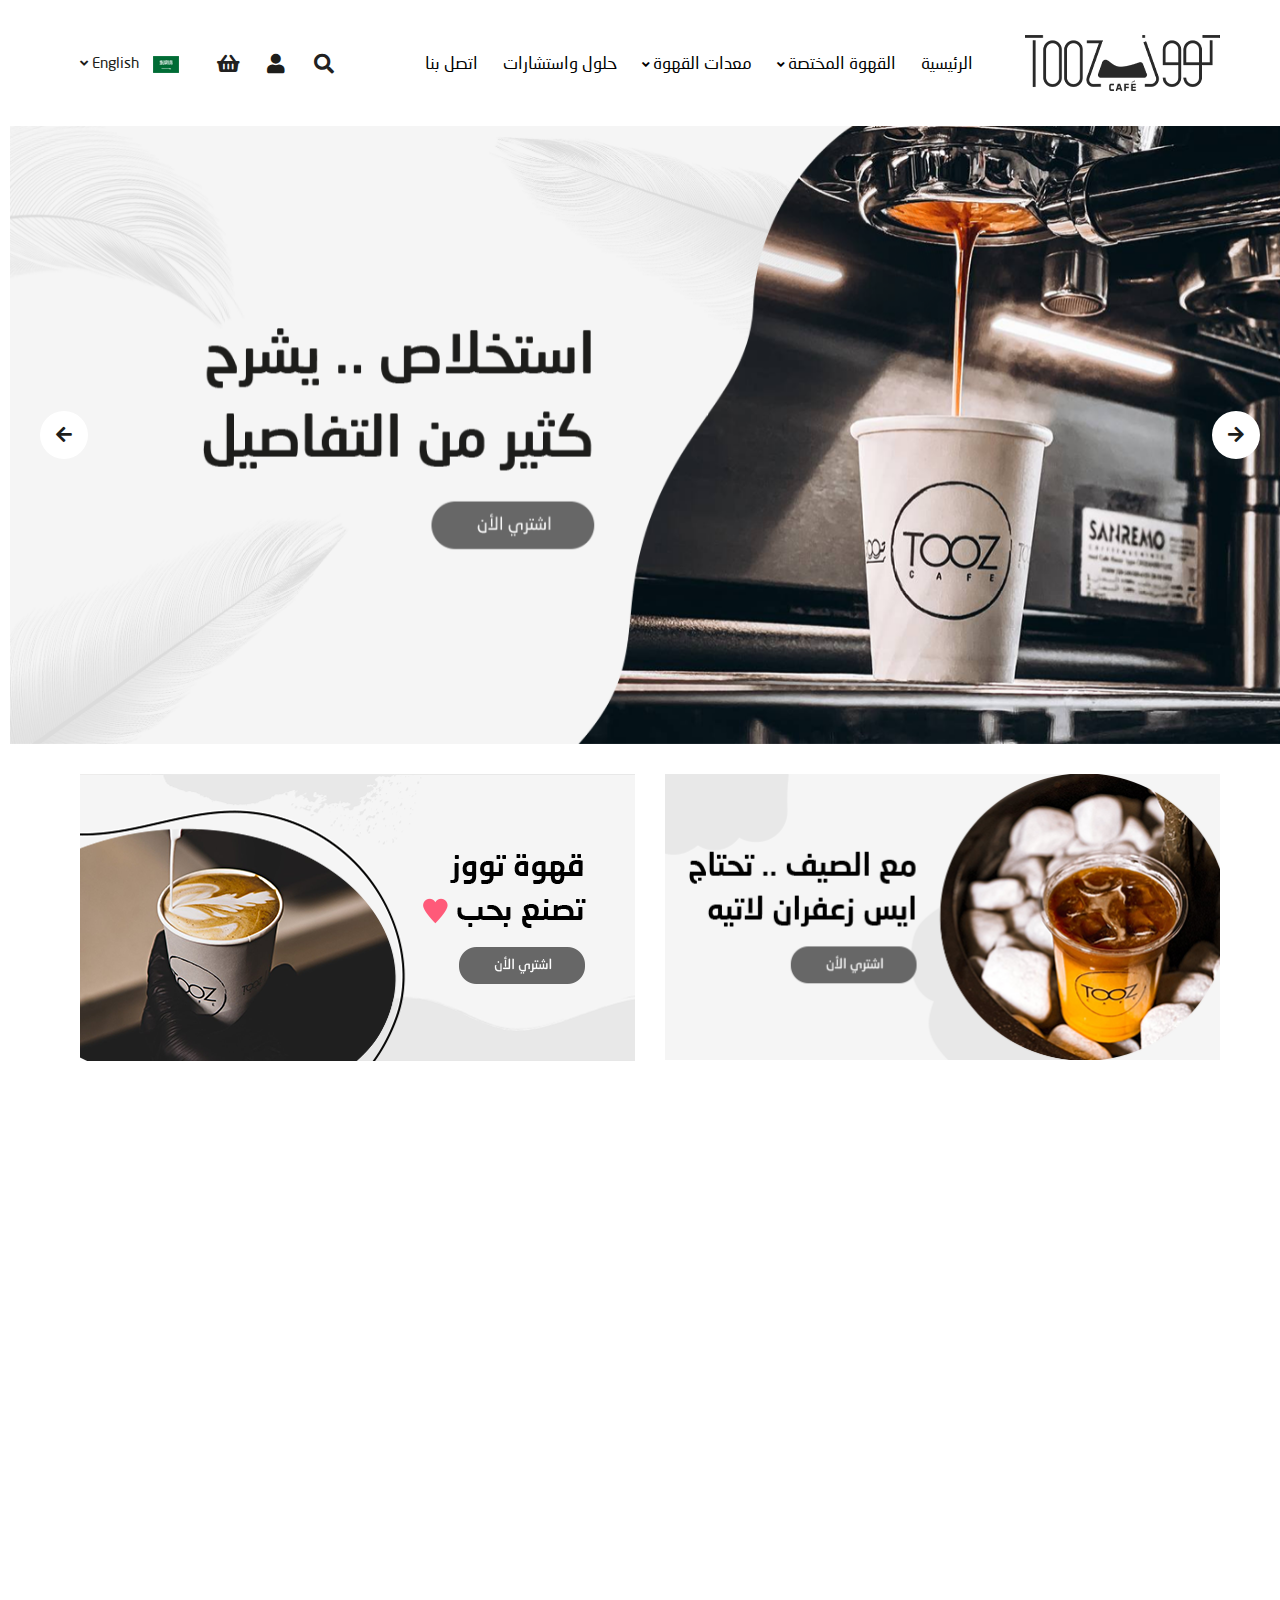
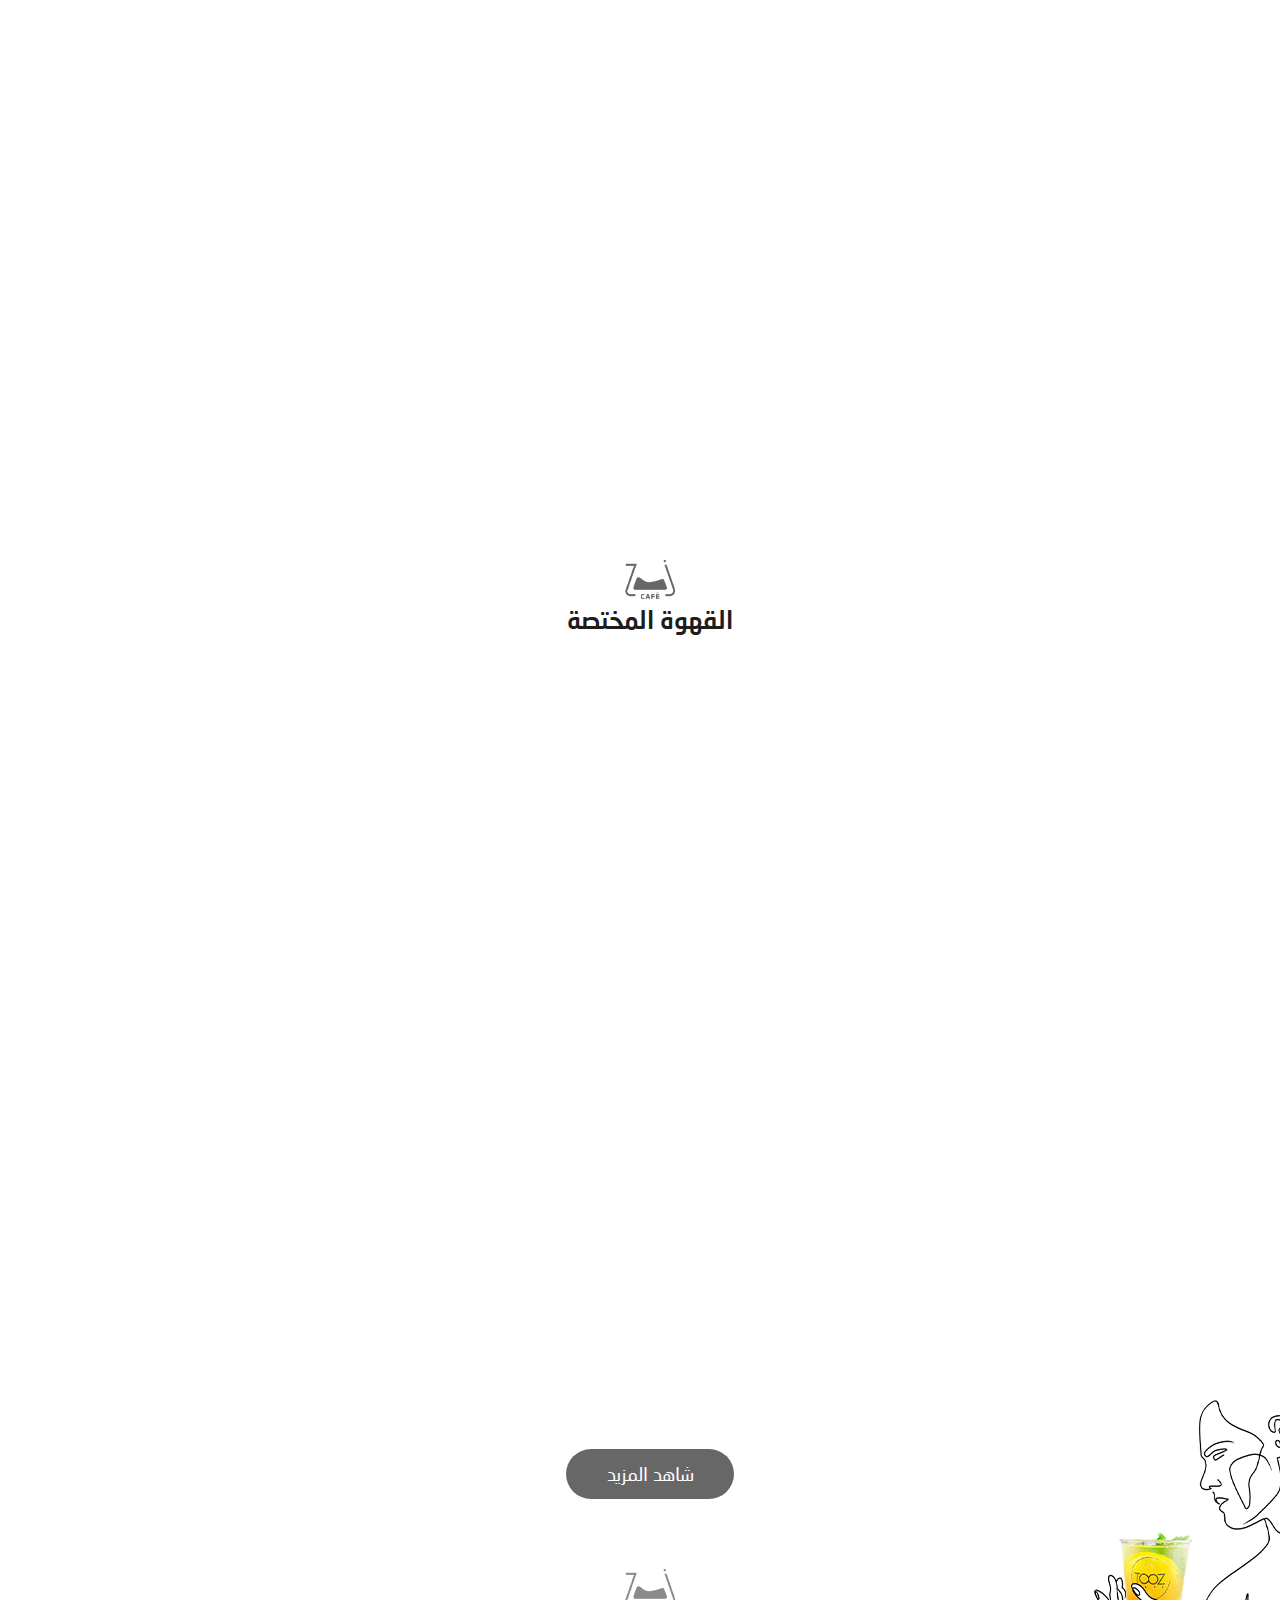
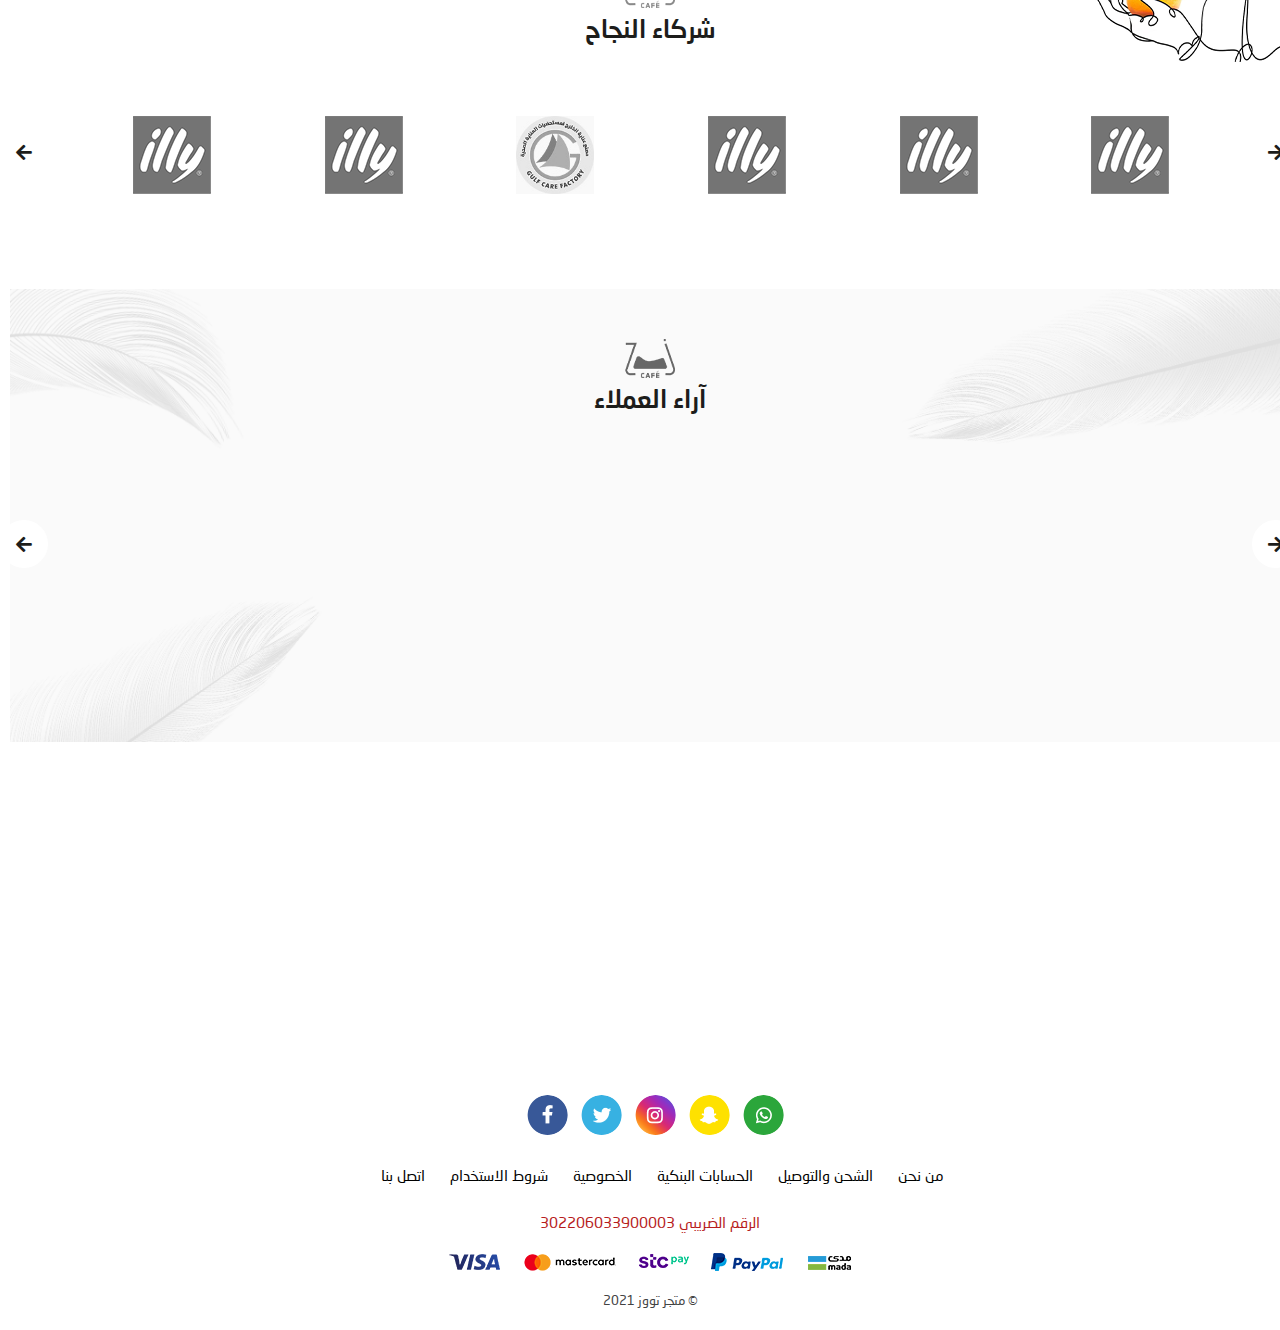
==== commit fa3c739a: "edit css" ====
--- a/index.html
+++ b/index.html
@@ -465,7 +465,7 @@
                 </div>
                 <div class="item">
                     <a href="#" class="anc_shorakaa">
-                        <img src="images/shorakaa1.png">
+                        <img src="images/shorakaa.jpeg">
                     </a>
                 </div>
                 <div class="item">
--- a/style/main.css
+++ b/style/main.css
@@ -1152,6 +1152,10 @@
     height: 78px;
 }
 
+.anc_shorakaa img {
+    max-width: 100%;
+}
+
 .shorakaa .owl-carousel .owl-nav button.owl-next,
 .shorakaa .owl-carousel .owl-nav button.owl-prev {
     position: absolute;
@@ -1265,13 +1269,14 @@
 .anc_toolse img {
     margin-bottom: 5px;
     transition: .5s;
-    border: 1px solid transparent;
     border-radius: 10px;
     width: 180px;
+    height: 180px;
+    border: 1px solid rgb(238, 238, 238);
 }
 
 .anc_toolse img:hover {
-    border: 1px solid rgb(103, 103, 103);
+    border-color: rgb(103, 103, 103);
 }
 
 .anc_toolse:hover {
@@ -1592,6 +1597,9 @@
     .Testimonials .owl-carousel button.owl-dot.active {
         background-color: #d9261c;
     }
+    .Testimonials .owl-nav {
+        display: none;
+    }
 }
 
 @media(max-width:576px) {
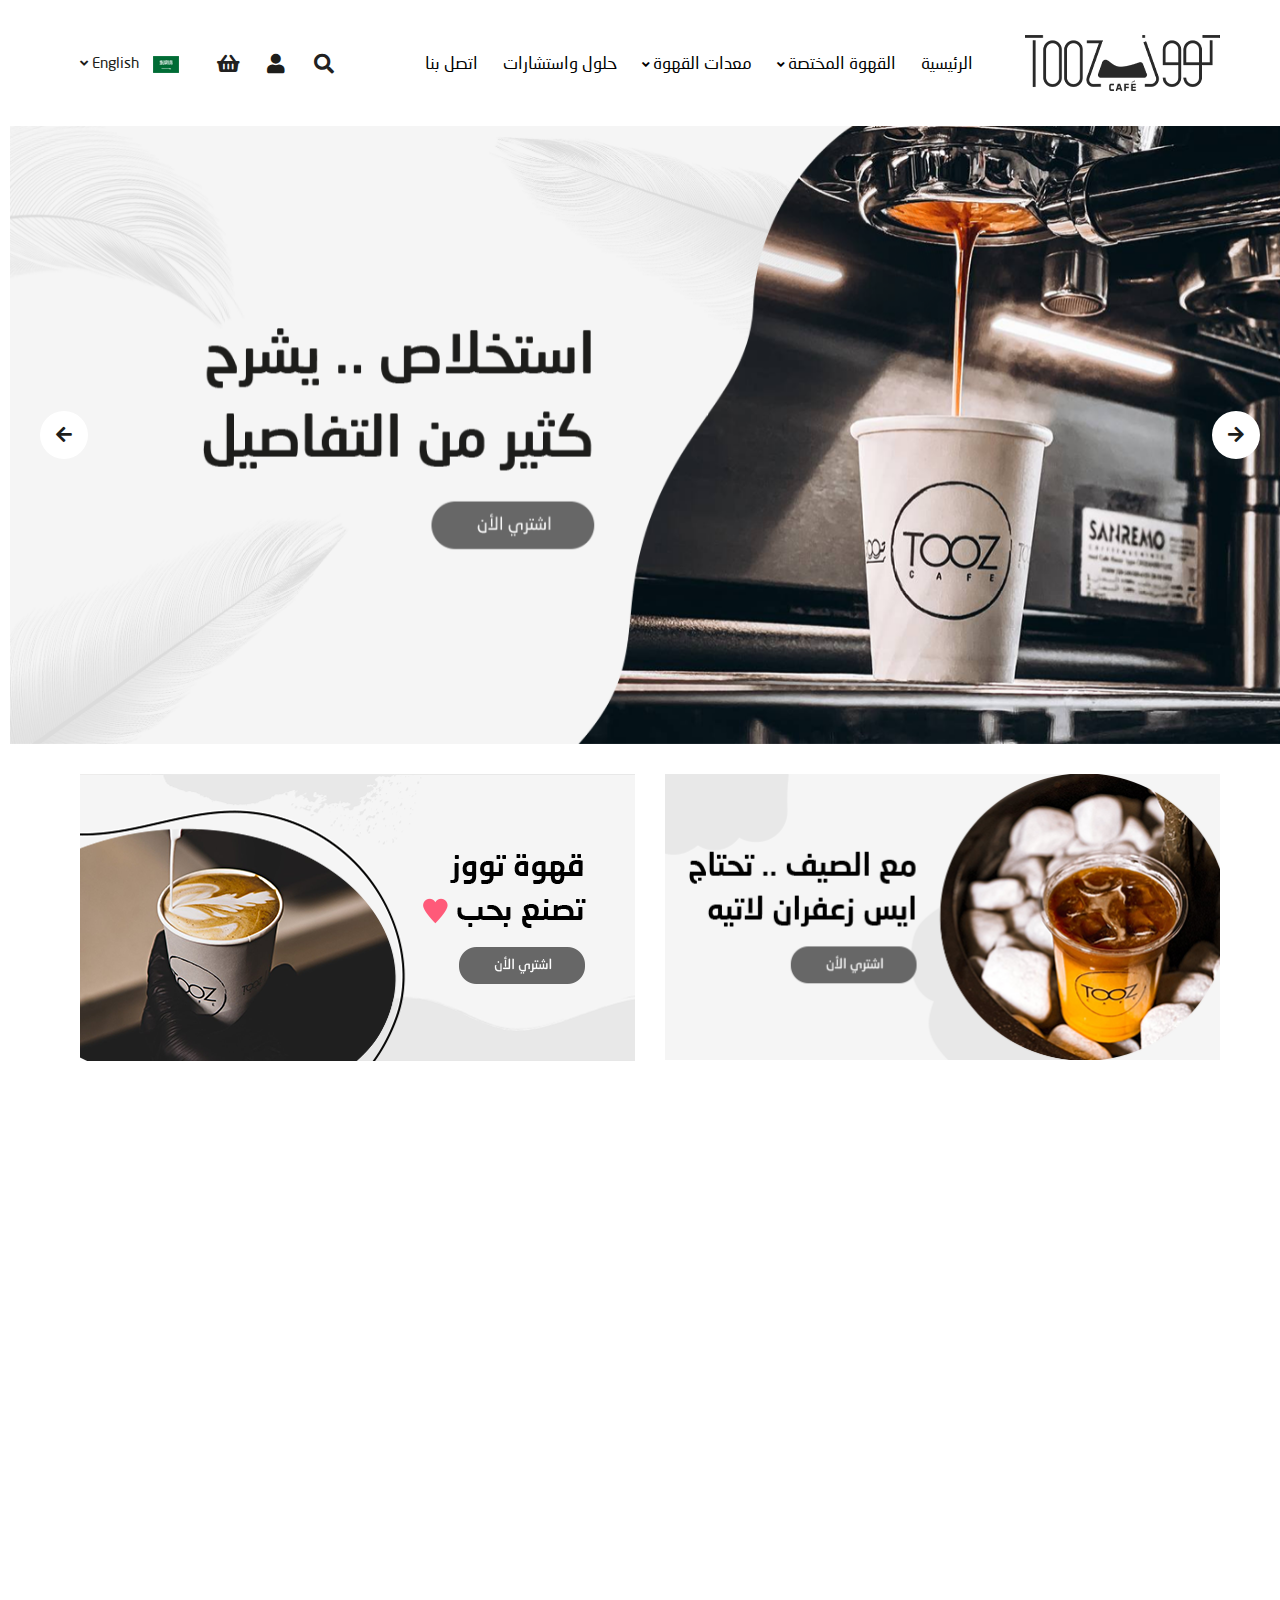
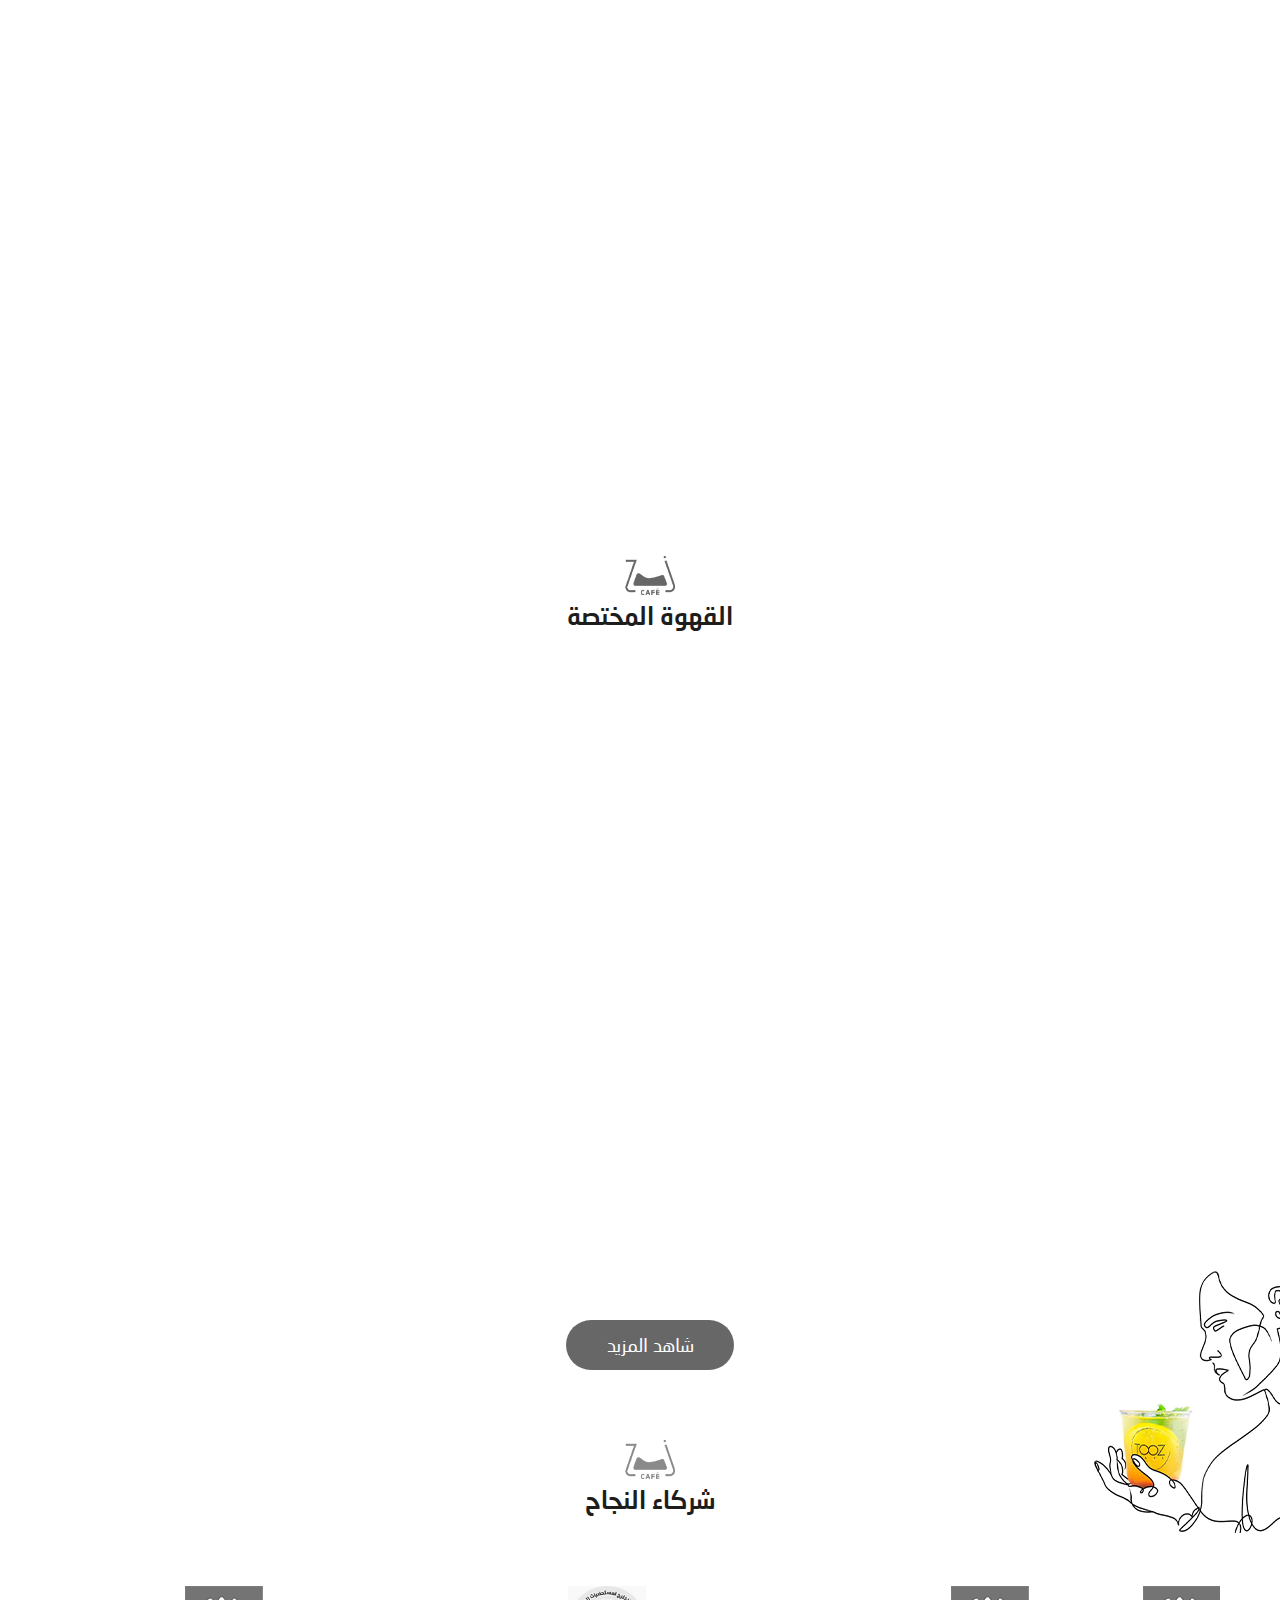
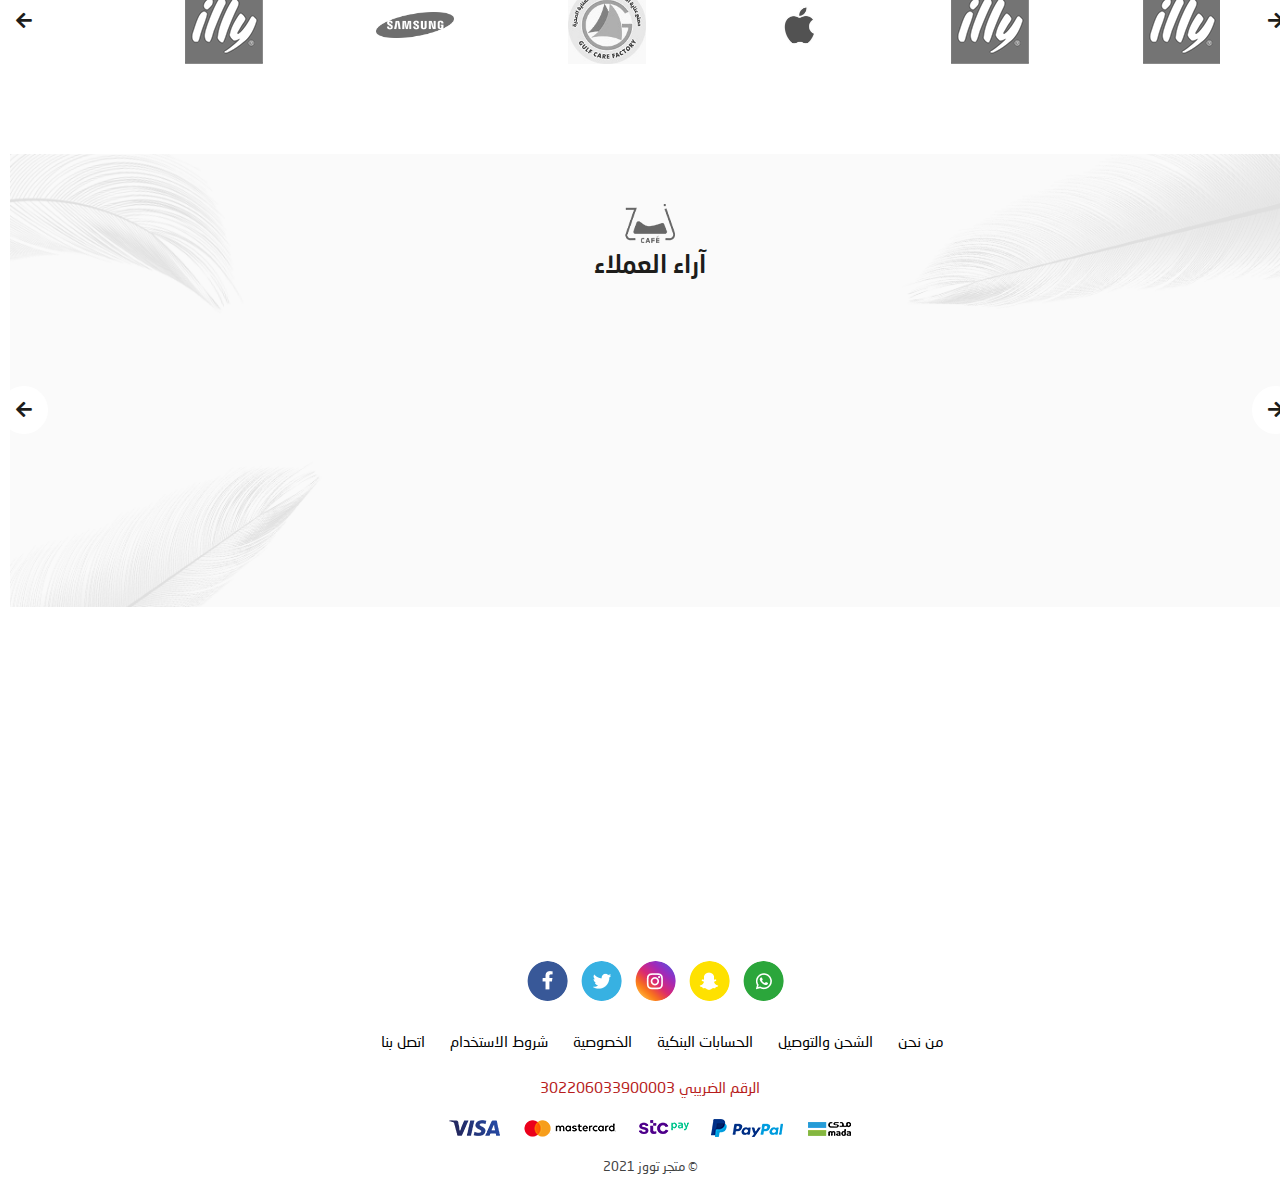
==== commit 39b2510b: "edit css" ====
--- a/index.html
+++ b/index.html
@@ -460,7 +460,7 @@
                 </div>
                 <div class="item">
                     <a href="#" class="anc_shorakaa">
-                        <img src="images/shorakaa1.png">
+                        <img src="images/apple-logo-300x180.jpg">
                     </a>
                 </div>
                 <div class="item">
@@ -470,7 +470,7 @@
                 </div>
                 <div class="item">
                     <a href="#" class="anc_shorakaa">
-                        <img src="images/shorakaa1.png">
+                        <img src="images/512px-Samsung_Logo.svg.png">
                     </a>
                 </div>
                 <div class="item">
--- a/style/main.css
+++ b/style/main.css
@@ -1,1833 +1,1827 @@
-@font-face {
-    font-family: 'NeoSansArabic';
-    src: url('../fonts/NeoSansArabic-Light.woff2') format('woff2'), url('../fonts/NeoSansArabic-Light.woff') format('woff');
-    font-weight: 300;
-    font-style: normal;
-    font-display: swap;
-}
-
-@font-face {
-    font-family: 'NeoSansArabic';
-    src: url('../fonts/NeoSansArabic-Medium.woff2') format('woff2'), url('../fonts/NeoSansArabic-Medium.woff') format('woff');
-    font-weight: 500;
-    font-style: normal;
-    font-display: swap;
-}
-
-@font-face {
-    font-family: 'NeoSansArabic';
-    src: url('../fonts/NeoSansArabic.woff2') format('woff2'), url('../fonts/NeoSansArabic.woff') format('woff');
-    font-weight: normal;
-    font-style: normal;
-    font-display: swap;
-}
-
-@font-face {
-    font-family: 'NeoSansArabic';
-    src: url('../fonts/NeoSansArabic-Black.woff2') format('woff2'), url('../fonts/NeoSansArabic-Black.woff') format('woff');
-    font-weight: 900;
-    font-style: normal;
-    font-display: swap;
-}
-
-@font-face {
-    font-family: 'NeoSansArabic';
-    src: url('../fonts/NeoSansArabic-Bold.woff2') format('woff2'), url('../fonts/NeoSansArabic-Bold.woff') format('woff');
-    font-weight: 700;
-    font-style: normal;
-    font-display: swap;
-}
-
-.body {
-    overflow-x: hidden;
-}
-
-html[dir="rtl"] body {
-    direction: rtl;
-    font-family: "NeoSansArabic";
-}
-
-html[dir="ltr"] body {
-    direction: ltr;
-    font-family: "NeoSansArabic";
-}
-
-ul {
-    list-style: none;
-    padding: 0;
-    margin: 0;
-}
-
-p {
-    padding: 0;
-    margin: 0;
-}
-
-h1,
-h2,
-h3,
-h4,
-h5,
-h6 {
-    margin: 0;
-    padding: 0;
-}
-
-button {
-    border: none;
-    padding: 0;
-    background-color: transparent;
-}
-
-
-/* ************************start header********************* */
-
-.header {
-    display: flex;
-    justify-content: space-between;
-    padding: 35px 0 35px;
-    align-items: center;
-}
-
-.navbar_ {
-    display: flex;
-    align-items: center;
-}
-
-.nav_ul {
-    display: flex;
-    justify-content: center;
-    align-items: center;
-}
-
-.nav_ul .anc_nav {
-    font-size: 17px;
-    font-family: "NeoSansArabic";
-    color: rgb(0, 0, 0);
-    display: flex;
-    align-items: baseline;
-    text-transform: uppercase;
-}
-
-.nav_ul .anc_nav i {
-    font-size: 12px;
-}
-
-html[dir="rtl"] .nav_ul .anc_nav i {
-    margin-right: 3px;
-}
-
-html[dir="ltr"] .nav_ul .anc_nav i {
-    margin-left: 3px;
-}
-
-.nav_ul .anc_nav:hover {
-    text-decoration: none;
-    transition: .5s;
-    color: rgb(103, 103, 103);
-}
-
-html[dir="rtl"] .nav_ul .anc_nav {
-    margin-left: 25px;
-}
-
-html[dir="ltr"] .nav_ul .anc_nav {
-    margin-right: 25px;
-}
-
-.anc_nav:focus {
-    text-decoration: none;
-}
-
-.user {
-    display: flex;
-}
-
-.bt_user {
-    font-size: 20px;
-    color: rgb(33, 33, 33);
-    border-radius: 50%;
-    width: 48px;
-    height: 48px;
-    transition: .5s;
-}
-
-.bt_user:hover {
-    background-color: rgb(103, 103, 103);
-    color: rgb(255, 255, 255);
-}
-
-html[dir="rtl"] .bt_user:last-of-type {
-    margin-left: 25px;
-}
-
-html[dir="ltr"] .bt_user:last-of-type {
-    margin-right: 25px;
-}
-
-.lang {
-    display: flex;
-    justify-content: space-between;
-    align-items: center;
-}
-
-html[dir="rtl"] .lang .dropdown-rl {
-    margin-left: 20px;
-}
-
-html[dir="ltr"] .lang .dropdown-rl {
-    margin-right: 20px;
-}
-
-.lang i {
-    font-size: 13px;
-    color: rgb(29, 29, 27);
-}
-
-.dropbtn-rl,
-.dropbtn-lang {
-    font-size: 15px;
-    color: rgb(29, 29, 27);
-    font-family: "NeoSansArabic";
-    cursor: pointer;
-    transition: .5s;
-}
-
-.dropbtn-rl:hover,
-.dropbtn-lang:hover {
-    color: rgb(103, 103, 103);
-}
-
-.dropbtn-lang i {
-    transition: .5s;
-}
-
-.dropdown-lang:hover .dropbtn-lang i {
-    color: rgb(103, 103, 103);
-}
-
-html[dir="rtl"] .dropbtn-lang img {
-    margin-left: 10px;
-}
-
-html[dir="ltr"] .dropbtn-lang img {
-    margin-right: 10px;
-}
-
-.dropdown-rl,
-.dropbtn-lang {
-    position: relative;
-    display: inline-block;
-}
-
-.dropdown-content-rl,
-.dropdown-content-lang {
-    opacity: 0;
-    visibility: hidden;
-    position: absolute;
-    min-width: 140px;
-    height: 85px;
-    background-color: #ffff;
-    box-shadow: 0px 0px 15px 0px rgba(0, 0, 0, 0.1);
-    border-radius: 5px;
-    z-index: 99;
-    transition: .5s;
-}
-
-.dropdown-content-rl::after,
-.dropdown-content-lang::after {
-    content: '';
-    display: block;
-    width: 0;
-    height: 0;
-    border-left: 8px solid transparent;
-    border-right: 8px solid transparent;
-    border-bottom: 8px solid #fff;
-    position: absolute;
-    top: -8px;
-    left: 50%;
-    transform: translateX(-50%);
-    transition: 0.3s;
-    opacity: 1;
-}
-
-.dropdown-content-rl {
-    top: 35px;
-}
-
-html[dir="rtl"] .dropdown-content-rl {
-    right: -64px;
-}
-
-html[dir="ltr"] .dropdown-content-rl {
-    left: -60px;
-}
-
-@media(max-width:767px) {
+    @font-face {
+        font-family: 'NeoSansArabic';
+        src: url('../fonts/NeoSansArabic-Light.woff2') format('woff2'), url('../fonts/NeoSansArabic-Light.woff') format('woff');
+        font-weight: 300;
+        font-style: normal;
+        font-display: swap;
+    }
+    
+    @font-face {
+        font-family: 'NeoSansArabic';
+        src: url('../fonts/NeoSansArabic-Medium.woff2') format('woff2'), url('../fonts/NeoSansArabic-Medium.woff') format('woff');
+        font-weight: 500;
+        font-style: normal;
+        font-display: swap;
+    }
+    
+    @font-face {
+        font-family: 'NeoSansArabic';
+        src: url('../fonts/NeoSansArabic.woff2') format('woff2'), url('../fonts/NeoSansArabic.woff') format('woff');
+        font-weight: normal;
+        font-style: normal;
+        font-display: swap;
+    }
+    
+    @font-face {
+        font-family: 'NeoSansArabic';
+        src: url('../fonts/NeoSansArabic-Black.woff2') format('woff2'), url('../fonts/NeoSansArabic-Black.woff') format('woff');
+        font-weight: 900;
+        font-style: normal;
+        font-display: swap;
+    }
+    
+    @font-face {
+        font-family: 'NeoSansArabic';
+        src: url('../fonts/NeoSansArabic-Bold.woff2') format('woff2'), url('../fonts/NeoSansArabic-Bold.woff') format('woff');
+        font-weight: 700;
+        font-style: normal;
+        font-display: swap;
+    }
+    
+    .body {
+        overflow-x: hidden;
+    }
+    
+    html[dir="rtl"] body {
+        direction: rtl;
+        font-family: "NeoSansArabic";
+    }
+    
+    html[dir="ltr"] body {
+        direction: ltr;
+        font-family: "NeoSansArabic";
+    }
+    
+    ul {
+        list-style: none;
+        padding: 0;
+        margin: 0;
+    }
+    
+    p {
+        padding: 0;
+        margin: 0;
+    }
+    
+    h1,
+    h2,
+    h3,
+    h4,
+    h5,
+    h6 {
+        margin: 0;
+        padding: 0;
+    }
+    
+    button {
+        border: none;
+        padding: 0;
+        background-color: transparent;
+    }
+    /* ************************start header********************* */
+    
+    .header {
+        display: flex;
+        justify-content: space-between;
+        padding: 35px 0 35px;
+        align-items: center;
+    }
+    
+    .navbar_ {
+        display: flex;
+        align-items: center;
+    }
+    
+    .nav_ul {
+        display: flex;
+        justify-content: center;
+        align-items: center;
+    }
+    
+    .nav_ul .anc_nav {
+        font-size: 17px;
+        font-family: "NeoSansArabic";
+        color: rgb(0, 0, 0);
+        display: flex;
+        align-items: baseline;
+        text-transform: uppercase;
+    }
+    
+    .nav_ul .anc_nav i {
+        font-size: 12px;
+    }
+    
+    html[dir="rtl"] .nav_ul .anc_nav i {
+        margin-right: 3px;
+    }
+    
+    html[dir="ltr"] .nav_ul .anc_nav i {
+        margin-left: 3px;
+    }
+    
+    .nav_ul .anc_nav:hover {
+        text-decoration: none;
+        transition: .5s;
+        color: rgb(103, 103, 103);
+    }
+    
+    html[dir="rtl"] .nav_ul .anc_nav {
+        margin-left: 25px;
+    }
+    
+    html[dir="ltr"] .nav_ul .anc_nav {
+        margin-right: 25px;
+    }
+    
+    .anc_nav:focus {
+        text-decoration: none;
+    }
+    
+    .user {
+        display: flex;
+    }
+    
+    .bt_user {
+        font-size: 20px;
+        color: rgb(33, 33, 33);
+        border-radius: 50%;
+        width: 48px;
+        height: 48px;
+        transition: .5s;
+    }
+    
+    .bt_user:hover {
+        background-color: rgb(103, 103, 103);
+        color: rgb(255, 255, 255);
+    }
+    
+    html[dir="rtl"] .bt_user:last-of-type {
+        margin-left: 25px;
+    }
+    
+    html[dir="ltr"] .bt_user:last-of-type {
+        margin-right: 25px;
+    }
+    
+    .lang {
+        display: flex;
+        justify-content: space-between;
+        align-items: center;
+    }
+    
+    html[dir="rtl"] .lang .dropdown-rl {
+        margin-left: 20px;
+    }
+    
+    html[dir="ltr"] .lang .dropdown-rl {
+        margin-right: 20px;
+    }
+    
+    .lang i {
+        font-size: 13px;
+        color: rgb(29, 29, 27);
+    }
+    
+    .dropbtn-rl,
+    .dropbtn-lang {
+        font-size: 15px;
+        color: rgb(29, 29, 27);
+        font-family: "NeoSansArabic";
+        cursor: pointer;
+        transition: .5s;
+    }
+    
+    .dropbtn-rl:hover,
+    .dropbtn-lang:hover {
+        color: rgb(103, 103, 103);
+    }
+    
+    .dropbtn-lang i {
+        transition: .5s;
+    }
+    
+    .dropdown-lang:hover .dropbtn-lang i {
+        color: rgb(103, 103, 103);
+    }
+    
+    html[dir="rtl"] .dropbtn-lang img {
+        margin-left: 10px;
+    }
+    
+    html[dir="ltr"] .dropbtn-lang img {
+        margin-right: 10px;
+    }
+    
+    .dropdown-rl,
+    .dropbtn-lang {
+        position: relative;
+        display: inline-block;
+    }
+    
+    .dropdown-content-rl,
+    .dropdown-content-lang {
+        opacity: 0;
+        visibility: hidden;
+        position: absolute;
+        min-width: 140px;
+        height: 85px;
+        background-color: #ffff;
+        box-shadow: 0px 0px 15px 0px rgba(0, 0, 0, 0.1);
+        border-radius: 5px;
+        z-index: 99;
+        transition: .5s;
+    }
+    
+    .dropdown-content-rl::after,
+    .dropdown-content-lang::after {
+        content: '';
+        display: block;
+        width: 0;
+        height: 0;
+        border-left: 8px solid transparent;
+        border-right: 8px solid transparent;
+        border-bottom: 8px solid #fff;
+        position: absolute;
+        top: -8px;
+        left: 50%;
+        transform: translateX(-50%);
+        transition: 0.3s;
+        opacity: 1;
+    }
+    
+    .dropdown-content-rl {
+        top: 35px;
+    }
+    
     html[dir="rtl"] .dropdown-content-rl {
-        right: -75px;
-    }
+        right: -64px;
+    }
+    
     html[dir="ltr"] .dropdown-content-rl {
-        left: -75px;
-    }
-    .user {
+        left: -60px;
+    }
+    
+    @media(max-width:767px) {
+        html[dir="rtl"] .dropdown-content-rl {
+            right: -75px;
+        }
+        html[dir="ltr"] .dropdown-content-rl {
+            left: -75px;
+        }
+        .user {
+            display: block;
+        }
+    }
+    
+    .dropdown-content-lang:last-child,
+    .dropdown-content-rl:last-child {
+        padding: 9px;
+    }
+    
+    .dropdown-content-rl a,
+    .dropdown-content-lang a {
+        padding: 7px 6px 7px;
+        text-decoration: none;
         display: block;
-    }
-}
-
-.dropdown-content-lang:last-child,
-.dropdown-content-rl:last-child {
-    padding: 9px;
-}
-
-.dropdown-content-rl a,
-.dropdown-content-lang a {
-    padding: 7px 6px 7px;
-    text-decoration: none;
-    display: block;
-    font-size: 15px;
-    color: rgb(29, 29, 27);
-    font-family: "NeoSansArabic";
-    text-align: center;
-}
-
-.bt_drop i {
-    font-size: 20px;
-    transition: .5s;
-}
-
-.bt_user:hover .dropdown-rl i {
-    color: #ffffff;
-}
-
-.dropdown-content-rl a:hover,
-.dropdown-content-lang a:hover {
-    color: #676767;
-    transition: .5s
-}
-
-.bt_drop:hover .dropdown-content-rl {
-    opacity: 1;
-    visibility: visible;
-    transition: .5s;
-}
-
-.dropdown-lang:hover .dropdown-content-lang {
-    opacity: 1;
-    visibility: visible;
-    transition: .5s;
-}
-
-.dropdown-lang {
-    position: relative;
-}
-
-.dropdown-content-lang {
-    top: 34px
-}
-
-.modal-body {
-    display: flex;
-    justify-content: center;
-    align-items: center;
-    transform: translateY(-50%);
-    top: 50%;
-}
-
-.modal {
-    padding: 0!important;
-}
-
-.modal-dialog {
-    max-width: 100%!important;
-    margin: 0;
-    height: 100%;
-    width: 100%;
-}
-
-.modal-content {
-    background-color: rgba(41, 41, 41, .97);
-    height: 100%;
-}
-
-.modal-header {
-    border: transparent;
-}
-
-.modal-header button {
-    color: #ffffff!important;
-}
-
-.modal-header .close {
-    color: #ffffff!important;
-    font-size: 25px;
-    position: absolute;
-    top: 30px;
-    padding: 0;
-    opacity: 1;
-    z-index: 99;
-}
-
-html[dir="rtl"] .modal-header .close {
-    left: 48%;
-}
-
-html[dir="ltr"] .modal-header .close {
-    right: 48%;
-}
-
-.modal-header .close:hover {
-    color: #ffffff;
-}
-
-.modal-header button {
-    border: transparent;
-    margin: auto;
-}
-
-.modal-body .search-box {
-    position: relative;
-    width: 50%;
-    top: 50%;
-    margin: auto;
-}
-
-.modal-body .search-box .seach-input {
-    width: 100%;
-    font-size: 18px;
-    border-radius: 32px;
-    -webkit-text-fill-color: #ffffff !important;
-    text-transform: capitalize;
-    min-height: 64px;
-    border: 1px solid #ffffff;
-    background-color: transparent;
-    padding: 0 50px;
-    outline: 0;
-    color: #535353;
-    align-items: center;
-    font-family: "NeoSansArabic";
-}
-
-.input-search {
-    display: flex;
-    justify-content: center;
-    align-items: center;
-    position: relative;
-    width: 50%;
-}
-
-.input-search input {
-    width: 100%;
-    border: none;
-    background-color: transparent;
-    border-bottom: 1px solid #ffffff;
-    height: 50px;
-    padding-left: 20px;
-    color: #ffffff;
-    font-size: 18px;
-}
-
-html[dir="rtl"] .input-search input {
-    padding-right: 20px;
-}
-
-html[dir="ltr"] .input-search input {
-    padding-left: 20px;
-}
-
-.input-search input:focus {
-    outline: 0;
-}
-
-.input-search .ico_ {
-    position: absolute;
-    color: #ffffff;
-    font-size: 18px;
-}
-
-html[dir="rtl"] .input-search .ico_ {
-    left: 20px;
-}
-
-html[dir="ltr"] .input-search .ico_ {
-    right: 20px;
-}
-
-::placeholder {
-    color: #ffffff;
-}
-
-@media(min-width:1200px) {
-    .navbar_bt_bar {
+        font-size: 15px;
+        color: rgb(29, 29, 27);
+        font-family: "NeoSansArabic";
+        text-align: center;
+    }
+    
+    .bt_drop i {
+        font-size: 20px;
+        transition: .5s;
+    }
+    
+    .bt_user:hover .dropdown-rl i {
+        color: #ffffff;
+    }
+    
+    .dropdown-content-rl a:hover,
+    .dropdown-content-lang a:hover {
+        color: #676767;
+        transition: .5s
+    }
+    
+    .bt_drop:hover .dropdown-content-rl {
+        opacity: 1;
+        visibility: visible;
+        transition: .5s;
+    }
+    
+    .dropdown-lang:hover .dropdown-content-lang {
+        opacity: 1;
+        visibility: visible;
+        transition: .5s;
+    }
+    
+    .dropdown-lang {
+        position: relative;
+    }
+    
+    .dropdown-content-lang {
+        top: 34px
+    }
+    
+    .modal-body {
+        display: flex;
+        justify-content: center;
+        align-items: center;
+        transform: translateY(-50%);
+        top: 50%;
+    }
+    
+    .modal {
+        padding: 0!important;
+    }
+    
+    .modal-dialog {
+        max-width: 100%!important;
+        margin: 0;
+        height: 100%;
+        width: 100%;
+    }
+    
+    .modal-content {
+        background-color: rgba(41, 41, 41, .97);
+        height: 100%;
+    }
+    
+    .modal-header {
+        border: transparent;
+    }
+    
+    .modal-header button {
+        color: #ffffff!important;
+    }
+    
+    .modal-header .close {
+        color: #ffffff!important;
+        font-size: 25px;
+        position: absolute;
+        top: 30px;
+        padding: 0;
+        opacity: 1;
+        z-index: 99;
+    }
+    
+    html[dir="rtl"] .modal-header .close {
+        left: 48%;
+    }
+    
+    html[dir="ltr"] .modal-header .close {
+        right: 48%;
+    }
+    
+    .modal-header .close:hover {
+        color: #ffffff;
+    }
+    
+    .modal-header button {
+        border: transparent;
+        margin: auto;
+    }
+    
+    .modal-body .search-box {
+        position: relative;
+        width: 50%;
+        top: 50%;
+        margin: auto;
+    }
+    
+    .modal-body .search-box .seach-input {
+        width: 100%;
+        font-size: 18px;
+        border-radius: 32px;
+        -webkit-text-fill-color: #ffffff !important;
+        text-transform: capitalize;
+        min-height: 64px;
+        border: 1px solid #ffffff;
+        background-color: transparent;
+        padding: 0 50px;
+        outline: 0;
+        color: #535353;
+        align-items: center;
+        font-family: "NeoSansArabic";
+    }
+    
+    .input-search {
+        display: flex;
+        justify-content: center;
+        align-items: center;
+        position: relative;
+        width: 50%;
+    }
+    
+    .input-search input {
+        width: 100%;
+        border: none;
+        background-color: transparent;
+        border-bottom: 1px solid #ffffff;
+        height: 50px;
+        padding-left: 20px;
+        color: #ffffff;
+        font-size: 18px;
+    }
+    
+    html[dir="rtl"] .input-search input {
+        padding-right: 20px;
+    }
+    
+    html[dir="ltr"] .input-search input {
+        padding-left: 20px;
+    }
+    
+    .input-search input:focus {
+        outline: 0;
+    }
+    
+    .input-search .ico_ {
+        position: absolute;
+        color: #ffffff;
+        font-size: 18px;
+    }
+    
+    html[dir="rtl"] .input-search .ico_ {
+        left: 20px;
+    }
+    
+    html[dir="ltr"] .input-search .ico_ {
+        right: 20px;
+    }
+    
+     ::placeholder {
+        color: #ffffff;
+    }
+    
+    @media(min-width:1200px) {
+        .navbar_bt_bar {
+            display: none;
+        }
+    }
+    
+    .d_none {
         display: none;
     }
-}
-
-.d_none {
-    display: none;
-}
-
-@media(max-width:1200px) {
-    header {
+    
+    @media(max-width:1200px) {
+        header {
+            position: relative;
+        }
+        .navbar_ {
+            position: absolute;
+            top: 100%;
+            left: 0;
+            width: 100%;
+            z-index: 11;
+            background: #fff;
+            display: flex;
+            justify-content: center;
+            display: none;
+        }
+        html[dir="rtl"] .navbar_ {
+            left: 0;
+        }
+        html[dir="ltr"] .navbar_ {
+            right: 0;
+        }
+        .nav_ul {
+            flex-direction: column;
+            justify-content: center;
+            margin-bottom: 40px;
+        }
+        .nav_ul .anc_nav {
+            margin: 0 0 15px 0;
+            display: flex;
+            justify-content: center;
+        }
+        .navbar_ .lang {
+            text-align: center;
+            ;
+        }
+        .navbar_ .lang {
+            display: block;
+            margin-bottom: 40px;
+        }
+        html[dir="rtl"] .nav_ul .anc_nav {
+            margin-left: 0;
+        }
+        html[dir="ltr"] .nav_ul .anc_nav {
+            margin-right: 0;
+        }
+    }
+    
+    @media(max-width:767px) {
+        .input-search {
+            width: 100%;
+        }
+        .header {
+            margin: 10px 0;
+        }
+        .bt_user {
+            height: 0;
+            width: 0;
+        }
+        .bt_user:hover {
+            color: rgb(33, 33, 33);
+        }
+        html[dir="rtl"] .bt_user {
+            margin-right: 35px;
+        }
+        html[dir="ltr"] .bt_user {
+            margin-left: 35px;
+        }
+        html[dir="rtl"] .lang {
+            margin-right: 15px;
+        }
+        html[dir="rtl"] .lang {
+            margin-left: 15px;
+        }
+        .logo img {
+            width: 105px
+        }
+        .lang {
+            display: none;
+        }
+        .header {
+            padding: 15px 0 15px;
+        }
+    }
+    
+    @media(max-width:767px) {
+        .header-top .lang {
+            width: 100%;
+        }
+        .dropdown-content-lang {
+            top: 100%;
+            text-align: center;
+            position: relative;
+            display: none;
+            opacity: 1;
+            visibility: visible;
+            background-color: transparent;
+            box-shadow: unset;
+            transition: unset;
+        }
+        .dropdown-content-rl::after,
+        .dropdown-content-lang::after {
+            opacity: 0;
+        }
+        .dropdown-lang:hover .dropdown-content-lang {
+            transition: none;
+        }
+    }
+    /* ************************end header********************* */
+    /* ************************start slider******************* */
+    
+    .slider {
+        margin-bottom: 30px;
+    }
+    
+    .anc_slider {
+        display: block;
         position: relative;
-    }
-    .navbar_ {
+        padding-bottom: 48.24304538799414%;
+    }
+    
+    .anc_slider img {
         position: absolute;
-        top: 100%;
+        top: 0;
         left: 0;
+        height: 100%;
         width: 100%;
-        z-index: 11;
-        background: #fff;
-        display: flex;
-        justify-content: center;
-        display: none;
-    }
-    html[dir="rtl"] .navbar_ {
+        object-fit: cover;
+    }
+    
+    html[dir="rtl"] .anc_slider img {
         left: 0;
     }
-    html[dir="ltr"] .navbar_ {
+    
+    html[dir="ltr"] .anc_slider img {
         right: 0;
     }
-    .nav_ul {
-        flex-direction: column;
-        justify-content: center;
-        margin-bottom: 40px;
-    }
-    .nav_ul .anc_nav {
-        margin: 0 0 15px 0;
-        display: flex;
-        justify-content: center;
-    }
-    html[dir="rtl"] .navbar_ .lang {
-        margin-right: 15px;
-    }
-    html[dir="ltr"] .navbar_ .lang {
-        margin-left: 15px;
-    }
-    .navbar_ .lang {
-        display: block;
-        margin-bottom: 40px;
-    }
-    html[dir="rtl"] .nav_ul .anc_nav {
-        margin-left: 0;
-    }
-    html[dir="ltr"] .nav_ul .anc_nav {
-        margin-right: 0;
-    }
-}
-
-@media(max-width:767px) {
-    .input-search {
-        width: 100%;
-    }
-    .header {
-        margin: 10px 0;
-    }
-    .bt_user {
-        height: 0;
-        width: 0;
-    }
-    .bt_user:hover {
-        color: rgb(33, 33, 33);
-    }
-    html[dir="rtl"] .bt_user {
-        margin-right: 30px;
-    }
-    html[dir="ltr"] .bt_user {
-        margin-left: 30px;
-    }
-    html[dir="rtl"] .lang {
-        margin-right: 15px;
-    }
-    html[dir="rtl"] .lang {
-        margin-left: 15px;
-    }
-    .logo img {
-        width: 105px
-    }
-    .lang {
-        display: none;
-    }
-    .header {
-        padding: 15px 0 15px;
-    }
-}
-
-@media(max-width:767px) {
-    .header-top .lang {
-        width: 100%;
-    }
-    .dropdown-content-lang {
-        top: 25px;
-        text-align: center;
-    }
-    html[dir="rtl"] .dropdown-content-lang {
-        right: 0px;
-    }
-    html[dir="ltr"] .dropdown-content-lang {
-        left: 0px;
-    }
-}
-
-
-/* ************************end header********************* */
-
-
-/* ************************start slider******************* */
-
-.slider {
-    margin-bottom: 30px;
-}
-
-.anc_slider {
-    display: block;
-    position: relative;
-    padding-bottom: 48.24304538799414%;
-}
-
-.anc_slider img {
-    position: absolute;
-    top: 0;
-    left: 0;
-    height: 100%;
-    width: 100%;
-    object-fit: cover;
-}
-
-html[dir="rtl"] .anc_slider img {
-    left: 0;
-}
-
-html[dir="ltr"] .anc_slider img {
-    right: 0;
-}
-
-.slider .owl-nav {
-    display: flex;
-    justify-content: space-between;
-}
-
-.slider .owl-carousel .owl-nav button.owl-next,
-.slider .owl-carousel .owl-nav button.owl-prev {
-    position: absolute;
-    transform: translateY(-50%);
-    top: 50%;
-    font-size: 18px;
-    color: rgb(29, 29, 27);
-    border-radius: 50%;
-    background-color: rgb(255, 255, 255);
-    width: 48px;
-    height: 48px;
-    transition: .5s;
-}
-
-.slider .owl-carousel .owl-nav button.owl-next:hover,
-.slider .owl-carousel .owl-nav button.owl-prev:hover {
-    background-color: #676767;
-    color: rgb(255, 255, 255);
-}
-
-html[dir="rtl"] .slider .owl-prev {
-    right: 30px
-}
-
-html[dir="ltr"] .slider .owl-prev {
-    right: 30px
-}
-
-html[dir="rtl"] .slider .owl-next {
-    left: 30px;
-}
-
-html[dir="ltr"] .slider .owl-next {
-    left: 30px;
-}
-
-.slider .owl-dots {
-    display: none;
-}
-
-@media(max-width:767px) {
+    
+    .slider .owl-nav {
+        display: flex;
+        justify-content: space-between;
+    }
+    
     .slider .owl-carousel .owl-nav button.owl-next,
     .slider .owl-carousel .owl-nav button.owl-prev {
+        position: absolute;
+        transform: translateY(-50%);
+        top: 50%;
+        font-size: 18px;
+        color: rgb(29, 29, 27);
+        border-radius: 50%;
+        background-color: rgb(255, 255, 255);
+        width: 48px;
+        height: 48px;
+        transition: .5s;
+    }
+    
+    .slider .owl-carousel .owl-nav button.owl-next:hover,
+    .slider .owl-carousel .owl-nav button.owl-prev:hover {
+        background-color: #676767;
+        color: rgb(255, 255, 255);
+    }
+    
+    html[dir="rtl"] .slider .owl-prev {
+        right: 30px
+    }
+    
+    html[dir="ltr"] .slider .owl-prev {
+        right: 30px
+    }
+    
+    html[dir="rtl"] .slider .owl-next {
+        left: 30px;
+    }
+    
+    html[dir="ltr"] .slider .owl-next {
+        left: 30px;
+    }
+    
+    .slider .owl-dots {
         display: none;
     }
-    .slider .owl-dots {
-        display: block;
+    
+    @media(max-width:767px) {
+        .slider .owl-carousel .owl-nav button.owl-next,
+        .slider .owl-carousel .owl-nav button.owl-prev {
+            display: none;
+        }
+        .slider .owl-dots {
+            display: block;
+            position: absolute;
+            bottom: 20px;
+            transform: translatex(-50%);
+            font-size: 18px;
+            color: rgb(255, 255, 255);
+        }
+        html[dir="rtl"] .slider .owl-dots {
+            left: 50%;
+        }
+        html[dir="ltr"] .slider .owl-dots {
+            left: 50%;
+        }
+        .slider .owl-carousel button.owl-dot {
+            background-color: rgb(204, 204, 204);
+            border-radius: 50%;
+            width: 8px;
+            height: 8px;
+        }
+        html[dir="rtl"] .slider .owl-carousel button.owl-dot {
+            margin-left: 5px;
+        }
+        html[dir="ltr"] .slider .owl-carousel button.owl-dot {
+            margin-right: 5px;
+        }
+        .slider .owl-carousel button.owl-dot.active {
+            background-color: rgb(255, 255, 255);
+        }
+        .slider {
+            margin-bottom: 15px;
+        }
+    }
+    /* ************************end slider******************* */
+    /* *********************start Products****************** */
+    
+    .Products {
+        margin-bottom: 20px;
+    }
+    
+    .prod_div {
+        overflow: hidden;
+    }
+    
+    .prod_div img {
+        max-width: 100%;
+        transition: .5s;
+    }
+    
+    .prod_div {
+        text-align: center;
+        margin-bottom: 30px;
+    }
+    
+    .prod_div img:hover {
+        transform: scale(1.1);
+    }
+    
+    @media(max-width:767px) {
+        .prod_div {
+            margin-bottom: 15px;
+        }
+    }
+    /* *********************end Products****************** */
+    /* ***************start Most viewed******************* */
+    
+    .most_viewed {
+        margin-bottom: 50px;
+    }
+    
+    .most_viewed .item {
+        box-shadow: 0px 0px 6px 0px rgba(0, 0, 0, 0.09);
+    }
+    
+    .title_header {
+        display: flex;
+        flex-direction: column;
+        text-align: center;
+        font-size: 25px;
+        font-family: "NeoSansArabic";
+        color: rgb(29, 29, 27);
+        font-weight: 500;
+        margin-bottom: 35px;
+        text-transform: capitalize;
+    }
+    
+    .view_div {
+        position: relative;
+        margin-bottom: 6px;
+    }
+    
+    .title_header img {
+        max-width: 100%;
+        margin-bottom: 10px;
+    }
+    
+    .view_pr .anc_view {
+        display: flex;
+        font-size: 18px;
+        font-family: "NeoSansArabic";
+        color: rgb(29, 29, 27);
+        padding: 20px 15px 20px;
+        text-align: center;
+    }
+    
+    .view_pr .anc_view:hover {
+        text-decoration: none;
+    }
+    
+    .shopping {
+        display: flex;
+        justify-content: space-between;
+        align-items: center;
+        border-top: 1px solid rgb(246 245 243);
+        padding: 5px;
+    }
+    
+    .shopping .price {
+        display: flex;
+        flex-direction: row-reverse;
+    }
+    
+    .price span {
+        font-size: 18px;
+        font-family: "NeoSansArabic";
+        color: rgb(189, 189, 189);
+        text-decoration: line-through;
+    }
+    
+    .price p {
+        font-size: 18px;
+        font-family: "NeoSansArabic";
+        color: rgb(29, 29, 27);
+        font-weight: 500;
+    }
+    
+    .bt_view,
+    .bt_special {
+        font-size: 16px;
+        border-radius: 50%;
+        width: 48px;
+        height: 48px;
+        transition: .5s;
+    }
+    
+    .bt_view:hover,
+    .bt_special:hover {
+        background-color: rgb(103, 103, 103);
+        color: rgb(255, 255, 255);
+    }
+    
+    html[dir="ltr"] .price p {
+        margin-right: 5px;
+    }
+    
+    html[dir="rtl"] .price p {
+        margin-left: 5px;
+    }
+    
+    html[dir="ltr"] .price p {
+        margin-right: 5px;
+    }
+    
+    .off_ {
         position: absolute;
-        bottom: 20px;
-        transform: translatex(-50%);
+        top: 10px;
+        border-radius: 50%;
+        background-color: rgb(183, 28, 28);
+        width: 50px;
+        height: 50px;
+        font-size: 12px;
+        font-family: "NeoSansArabic";
+        color: rgb(255, 255, 255);
+        display: flex;
+        text-align: center;
+        align-items: center;
+    }
+    
+    html[dir="rtl"] .off_ {
+        right: 10px
+    }
+    
+    html[dir="ltr"] .off_ {
+        left: 10px;
+    }
+    
+    .slider .owl-nav {
+        display: flex;
+        justify-content: space-between;
+    }
+    
+    .most_viewed .owl-carousel .owl-nav button.owl-next,
+    .most_viewed .owl-carousel .owl-nav button.owl-prev {
+        position: absolute;
+        transform: translateY(-50%);
+        top: 32%;
         font-size: 18px;
+        color: rgb(29, 29, 27);
+        border-radius: 50%;
+        background-color: rgb(255, 255, 255);
+        width: 48px;
+        height: 48px;
+        transition: .5s;
+    }
+    
+    .most_viewed .owl-carousel .owl-nav button.owl-next:hover,
+    .most_viewed .owl-carousel .owl-nav button.owl-prev:hover {
+        background-color: #676767;
         color: rgb(255, 255, 255);
     }
-    html[dir="rtl"] .slider .owl-dots {
-        left: 50%;
-    }
-    html[dir="ltr"] .slider .owl-dots {
-        left: 50%;
-    }
-    .slider .owl-carousel button.owl-dot {
-        background-color: rgb(204, 204, 204);
-        border-radius: 50%;
-        width: 8px;
-        height: 8px;
-    }
-    html[dir="rtl"] .slider .owl-carousel button.owl-dot {
-        margin-left: 5px;
-    }
-    html[dir="ltr"] .slider .owl-carousel button.owl-dot {
-        margin-right: 5px;
-    }
-    .slider .owl-carousel button.owl-dot.active {
-        background-color: rgb(255, 255, 255);
-    }
-    .slider {
-        margin-bottom: 15px;
-    }
-}
-
-
-/* ************************end slider******************* */
-
-
-/* *********************start Products****************** */
-
-.Products {
-    margin-bottom: 20px;
-}
-
-.prod_div {
-    overflow: hidden;
-}
-
-.prod_div img {
-    max-width: 100%;
-    transition: .5s;
-}
-
-.prod_div {
-    text-align: center;
-    margin-bottom: 30px;
-}
-
-.prod_div img:hover {
-    transform: scale(1.1);
-}
-
-@media(max-width:767px) {
-    .prod_div {
-        margin-bottom: 15px;
-    }
-}
-
-
-/* *********************end Products****************** */
-
-
-/* ***************start Most viewed******************* */
-
-.most_viewed {
-    margin-bottom: 50px;
-}
-
-.most_viewed .item {
-    box-shadow: 0px 0px 6px 0px rgba(0, 0, 0, 0.09);
-}
-
-.title_header {
-    display: flex;
-    flex-direction: column;
-    text-align: center;
-    font-size: 25px;
-    font-family: "NeoSansArabic";
-    color: rgb(29, 29, 27);
-    font-weight: 500;
-    margin-bottom: 35px;
-}
-
-.view_div {
-    position: relative;
-    margin-bottom: 6px;
-}
-
-.title_header img {
-    max-width: 100%;
-    margin-bottom: 10px;
-}
-
-.view_pr .anc_view {
-    display: flex;
-    font-size: 18px;
-    font-family: "NeoSansArabic";
-    color: rgb(29, 29, 27);
-    padding: 20px 15px 20px;
-    text-align: center;
-}
-
-.view_pr .anc_view:hover {
-    text-decoration: none;
-}
-
-.shopping {
-    display: flex;
-    justify-content: space-between;
-    align-items: center;
-    border-top: 1px solid rgb(246 245 243);
-    padding: 5px;
-}
-
-.shopping .price {
-    display: flex;
-    flex-direction: column;
-}
-
-.price span {
-    font-size: 18px;
-    font-family: "NeoSansArabic";
-    color: rgb(189, 189, 189);
-    text-decoration: line-through;
-}
-
-.price p {
-    font-size: 18px;
-    font-family: "NeoSansArabic";
-    color: rgb(29, 29, 27);
-    font-weight: 500;
-}
-
-.bt_view,
-.bt_special {
-    font-size: 16px;
-    border-radius: 50%;
-    width: 48px;
-    height: 48px;
-    transition: .5s;
-}
-
-.bt_view:hover,
-.bt_special:hover {
-    background-color: rgb(103, 103, 103);
-    color: rgb(255, 255, 255);
-}
-
-html[dir="rtl"] .price span {
-    margin-left: 5px;
-}
-
-html[dir="ltr"] .price span {
-    margin-right: 5px;
-}
-
-.off_ {
-    position: absolute;
-    top: 10px;
-    border-radius: 50%;
-    background-color: rgb(183, 28, 28);
-    width: 50px;
-    height: 50px;
-    font-size: 12px;
-    font-family: "NeoSansArabic";
-    color: rgb(255, 255, 255);
-    display: flex;
-    text-align: center;
-    align-items: center;
-}
-
-html[dir="rtl"] .off_ {
-    right: 10px
-}
-
-html[dir="ltr"] .off_ {
-    left: 10px;
-}
-
-.slider .owl-nav {
-    display: flex;
-    justify-content: space-between;
-}
-
-.most_viewed .owl-carousel .owl-nav button.owl-next,
-.most_viewed .owl-carousel .owl-nav button.owl-prev {
-    position: absolute;
-    transform: translateY(-50%);
-    top: 32%;
-    font-size: 18px;
-    color: rgb(29, 29, 27);
-    border-radius: 50%;
-    background-color: rgb(255, 255, 255);
-    width: 48px;
-    height: 48px;
-    transition: .5s;
-}
-
-.most_viewed .owl-carousel .owl-nav button.owl-next:hover,
-.most_viewed .owl-carousel .owl-nav button.owl-prev:hover {
-    background-color: #676767;
-    color: rgb(255, 255, 255);
-}
-
-html[dir="rtl"] .most_viewed .owl-prev {
-    right: -80px;
-}
-
-html[dir="ltr"] .most_viewed .owl-prev {
-    right: -80px;
-}
-
-html[dir="rtl"] .most_viewed .owl-next {
-    left: -80px;
-}
-
-html[dir="ltr"] .most_viewed .owl-next {
-    left: -80px;
-}
-
-.most_viewed .owl-dots {
-    display: none;
-}
-
-@media(max-width:767px) {
-    .most_viewed .owl-nav {
+    
+    html[dir="rtl"] .most_viewed .owl-prev {
+        right: -80px;
+    }
+    
+    html[dir="ltr"] .most_viewed .owl-prev {
+        right: -80px;
+    }
+    
+    html[dir="rtl"] .most_viewed .owl-next {
+        left: -80px;
+    }
+    
+    html[dir="ltr"] .most_viewed .owl-next {
+        left: -80px;
+    }
+    
+    .most_viewed .owl-dots {
         display: none;
     }
-    .most_viewed .owl-dots {
-        display: block;
+    
+    @media(max-width:767px) {
+        .most_viewed .owl-nav {
+            display: none;
+        }
+        .most_viewed .owl-dots {
+            display: block;
+            position: absolute;
+            left: 50%;
+            bottom: -25px;
+            transform: translatex(-50%);
+            font-size: 18px;
+            color: rgb(255, 255, 255);
+        }
+        .most_viewed .owl-carousel button.owl-dot {
+            background-color: rgb(204, 204, 204);
+            border-radius: 50%;
+            width: 8px;
+            height: 8px;
+        }
+        html[dir="rtl"] .most_viewed .owl-carousel button.owl-dot {
+            margin-left: 5px;
+        }
+        html[dir="ltr"] .most_viewed .owl-carousel button.owl-dot {
+            margin-right: 5px;
+        }
+        .most_viewed .owl-carousel button.owl-dot.active {
+            background-color: #d9261c;
+        }
+        .view_title {
+            margin-bottom: 30px;
+        }
+        .shopping {
+            padding: 10px 5px;
+        }
+        html[dir="rtl"] .view_pr {
+            padding: 0;
+        }
+        html[dir="ltr"] .view_pr {
+            padding: 0;
+        }
+        .most_viewed {
+            margin-bottom: 60px;
+        }
+        .off_ {
+            font-size: 10px;
+            justify-content: center;
+            padding: 0 2px;
+            height: 40px;
+            width: 40px;
+            top: 5px;
+        }
+        html[dir="rtl"] .off_ {
+            right: 10px;
+        }
+        html[dir="ltr"] .off_ {
+            left: 10px;
+        }
+        .view_pr .anc_view {
+            padding: 20px 5px 20px;
+        }
+        .price span {
+            font-size: 14px;
+        }
+        .price p {
+            font-size: 14px;
+        }
+        .view_pr .anc_view {
+            font-size: 14px;
+        }
+        .title_header {
+            font-size: 22px;
+        }
+        .shopping .price {
+            flex-direction: column-reverse;
+        }
+    }
+    /* ***************end Most viewed********************* */
+    /* ***************start banner******************** */
+    
+    .banner {
+        margin-bottom: 60px;
+    }
+    
+    .banner img {
+        max-width: 100%;
+    }
+    
+    @media(max-width:767px) {
+        .banner {
+            margin-bottom: 40px;
+        }
+    }
+    /* ***************end banner******************** */
+    /* ***************start special***************** */
+    
+    .special_parant {
+        position: relative;
+    }
+    
+    .special_img {
         position: absolute;
-        left: 50%;
-        bottom: -27px;
-        transform: translatex(-50%);
-        font-size: 18px;
-        color: rgb(255, 255, 255);
-    }
-    .most_viewed .owl-carousel button.owl-dot {
-        background-color: rgb(204, 204, 204);
-        border-radius: 50%;
-        width: 8px;
-        height: 8px;
-    }
-    html[dir="rtl"] .most_viewed .owl-carousel button.owl-dot {
-        margin-left: 5px;
-    }
-    html[dir="ltr"] .most_viewed .owl-carousel button.owl-dot {
-        margin-right: 5px;
-    }
-    .most_viewed .owl-carousel button.owl-dot.active {
-        background-color: #d9261c;
-    }
-    .view_title {
+        bottom: -93px;
+    }
+    
+    .special_div {
+        display: flex;
+        align-items: center;
+        box-shadow: 0px 0px 6px 0px rgba(0, 0, 0, 0.09);
         margin-bottom: 30px;
-    }
-    .shopping {
-        padding: 10px 5px;
-    }
-    html[dir="rtl"] .view_pr {
-        padding: 0;
-    }
-    html[dir="ltr"] .view_pr {
-        padding: 0;
-    }
-    .most_viewed {
-        margin-bottom: 60px;
-    }
-    .off_ {
-        font-size: 11px;
-        justify-content: center;
-        padding: 0 2px;
-    }
-    .view_pr .anc_view {
-        padding: 20px 5px 20px;
-    }
-    .price span {
-        font-size: 14px;
-    }
-    .price p {
-        font-size: 14px;
-    }
-    .view_pr .anc_view {
-        font-size: 14px;
-    }
-}
-
-
-/* ***************end Most viewed********************* */
-
-
-/* ***************start banner******************** */
-
-.banner {
-    margin-bottom: 60px;
-}
-
-.banner img {
-    max-width: 100%;
-}
-
-@media(max-width:767px) {
-    .banner {
-        margin-bottom: 40px;
-    }
-}
-
-
-/* ***************end banner******************** */
-
-
-/* ***************start special***************** */
-
-.special_parant {
-    position: relative;
-}
-
-.special_img {
-    position: absolute;
-    bottom: -93px;
-}
-
-.special_div {
-    display: flex;
-    align-items: center;
-    box-shadow: 0px 0px 6px 0px rgba(0, 0, 0, 0.09);
-    margin-bottom: 30px;
-    position: relative;
-}
-
-.special {
-    margin-bottom: 70px;
-    position: relative;
-    z-index: 99;
-}
-
-.special_pr {
-    width: 100%;
-    height: 100%;
-}
-
-html[dir="rtl"] .special_pr {
-    padding: 30px 20px 30px 30px;
-}
-
-html[dir="ltr"] .special_pr {
-    padding: 30px 30px 30px 20px;
-}
-
-.anc_special {
-    display: inline-block;
-    font-size: 20px;
-    font-family: "NeoSansArabic";
-    color: rgb(29, 29, 27);
-    margin-bottom: 70px;
-}
-
-.anc_special:hover {
-    text-decoration: none;
-    color: rgb(29, 29, 27);
-}
-
-.shopping_special {
-    display: flex;
-    justify-content: space-between;
-    border-top: 1px solid rgb(246 245 243);
-    padding-top: 15px;
-}
-
-html[dir="rtl"] .special_div .off_ {
-    right: 20px
-}
-
-html[dir="ltr"] .special_div .off_ {
-    left: 20px;
-}
-
-.shopping_special .price {
-    display: flex;
-}
-
-.bt_special {
-    font-size: 18px;
-    color: rgb(29, 29, 27);
-}
-
-.bt_special_b {
-    background-color: rgb(103, 103, 103);
-    width: 168px;
-    height: 50px;
-    font-size: 19px;
-    font-family: "NeoSansArabic";
-    color: rgb(255, 255, 255);
-    border-radius: 25px;
-    display: flex;
-    align-items: center;
-    justify-content: center;
-    margin: auto;
-    margin-top: 20px;
-    transition: .5s;
-}
-
-.bt_special_b:hover {
-    transform: translateY(-10px);
-}
-
-@media(max-width:767px) {
-    .special_img {
-        width: 100px;
-        bottom: -46px;
-    }
-    .special_div {
-        margin-bottom: 20px;
-    }
-    .special_div a {
+        position: relative;
+    }
+    
+    .special {
+        margin-bottom: 70px;
+        position: relative;
+        z-index: 99;
+    }
+    
+    .special_pr {
         width: 100%;
-    }
+        height: 100%;
+    }
+    
+    html[dir="rtl"] .special_pr {
+        padding: 0px 20px 0px 30px;
+    }
+    
+    html[dir="ltr"] .special_pr {
+        padding: 0px 30px 0px 20px;
+    }
+    
     .anc_special {
-        margin-bottom: 30px;
-        font-size: 14px;
-    }
-    .special_div a img {
-        width: 100%;
-    }
-    html[dir="rtl"] .special_pr {
-        padding: 20px 10px 15px 10px;
-    }
-    html[dir="ltr"] .special_pr {
-        padding: 20px 10px 15px 10px;
-    }
+        display: inline-block;
+        font-size: 20px;
+        font-family: "NeoSansArabic";
+        color: rgb(29, 29, 27);
+        padding: 44px 0;
+    }
+    
+    .anc_special:hover {
+        text-decoration: none;
+        color: rgb(29, 29, 27);
+    }
+    
+    .shopping_special {
+        display: flex;
+        justify-content: space-between;
+        border-top: 1px solid rgb(246 245 243);
+        padding-top: 15px;
+    }
+    
     html[dir="rtl"] .special_div .off_ {
         right: 10px
     }
+    
     html[dir="ltr"] .special_div .off_ {
         left: 10px;
     }
-    .special_div .off_ {
-        padding: 0 2px;
-    }
-    .special {
+    
+    .shopping_special .price {
+        display: flex;
+        flex-direction: row-reverse;
+    }
+    
+    .bt_special {
+        font-size: 18px;
+        color: rgb(29, 29, 27);
+    }
+    
+    .bt_special_b {
+        background-color: rgb(103, 103, 103);
+        width: 168px;
+        height: 50px;
+        font-size: 19px;
+        font-family: "NeoSansArabic";
+        color: rgb(255, 255, 255);
+        border-radius: 25px;
+        display: flex;
+        align-items: center;
+        justify-content: center;
+        margin: auto;
+        margin-top: 20px;
+        transition: .5s;
+    }
+    
+    .bt_special_b:hover {
+        transform: translateY(-10px);
+    }
+    
+    @media(max-width:767px) {
+        .special_img {
+            width: 100px;
+            bottom: -46px;
+        }
+        .special_div {
+            margin-bottom: 20px;
+        }
+        .special_div a {
+            width: 100%;
+        }
+        .anc_special {
+            margin-bottom: 30px;
+            font-size: 14px;
+            padding: 0;
+        }
+        .special_div a img {
+            width: 100%;
+        }
+        html[dir="rtl"] .special_pr {
+            padding: 20px 10px 15px 10px;
+        }
+        html[dir="ltr"] .special_pr {
+            padding: 20px 10px 15px 10px;
+        }
+        html[dir="rtl"] .special_div .off_ {
+            right: 10px
+        }
+        html[dir="ltr"] .special_div .off_ {
+            left: 10px;
+        }
+        .special_div .off_ {
+            padding: 0 2px;
+        }
+        .special {
+            margin-bottom: 70px;
+        }
+        .shopping_special .price {
+            flex-direction: column-reverse;
+        }
+    }
+    /* ***************end special****************** */
+    /* ***************start shorkaa***************  */
+    
+    .shorakaa {
+        margin-bottom: 90px;
+    }
+    
+    .anc_shorakaa {
+        width: 80px;
+        height: 80px;
+        display: flex;
+        justify-content: center;
+        align-items: center;
+    }
+    
+    .shorakaa img {
+        max-width: 100%;
+        opacity: 77%;
+        filter: grayscale(1);
+        transition: .5s;
+    }
+    
+    .shorakaa img:hover {
+        opacity: 1;
+        filter: grayscale(0);
+    }
+    
+    .shorakaa .item {
+        text-align: center;
+    }
+    
+    .shorakaa .title_header {
         margin-bottom: 70px;
     }
-    .shopping_special .price {
-        flex-direction: column-reverse;
-    }
-}
-
-
-/* ***************end special****************** */
-
-
-/* ***************start shorkaa***************  */
-
-.shorakaa {
-    margin-bottom: 90px;
-}
-
-.shorakaa a {
-    display: inline-block;
-}
-
-.shorakaa img {
-    max-width: 100%;
-    opacity: 77%;
-    filter: grayscale(1);
-    transition: .5s;
-}
-
-.shorakaa img:hover {
-    opacity: 1;
-    filter: grayscale(0);
-}
-
-.shorakaa .item {
-    text-align: center;
-}
-
-.shorakaa .title_header {
-    margin-bottom: 70px;
-}
-
-.shorakaa .owl-nav {
-    display: flex;
-    justify-content: space-between;
-}
-
-.anc_shorakaa {
-    width: 78px;
-    height: 78px;
-}
-
-.anc_shorakaa img {
-    max-width: 100%;
-}
-
-.shorakaa .owl-carousel .owl-nav button.owl-next,
-.shorakaa .owl-carousel .owl-nav button.owl-prev {
-    position: absolute;
-    transform: translateY(-50%);
-    top: 45%;
-    font-size: 18px;
-    color: rgb(29, 29, 27);
-    border-radius: 50%;
-    background-color: rgb(255, 255, 255);
-    width: 48px;
-    height: 48px;
-    transition: .5s;
-}
-
-.shorakaa .owl-carousel .owl-nav button.owl-next:hover,
-.shorakaa .owl-carousel .owl-nav button.owl-prev:hover {
-    background-color: #676767;
-    color: rgb(255, 255, 255);
-}
-
-.shorakaa .owl-prev {
-    right: -80px;
-}
-
-.shorakaa .owl-next {
-    left: -80px;
-}
-
-.shorakaa .owl-dots {
-    display: none;
-}
-
-.ul_toolse {
-    position: absolute;
-    border-radius: 5px;
-    background-color: rgb(255, 255, 255);
-    box-shadow: 0px 0px 15px 0px rgba(0, 0, 0, 0.1);
-    z-index: 999;
-    width: 1140px;
-    transform: translateX(-50%);
-    top: 15%;
-    display: flex;
-    padding: 45px;
-    padding-bottom: 15px;
-    flex-wrap: wrap;
-    opacity: 0;
-    visibility: hidden;
-    transition: .7s;
-}
-
-.ul_toolse::after {
-    content: '';
-    display: block;
-    width: 0;
-    height: 0;
-    border-left: 8px solid transparent;
-    border-right: 8px solid transparent;
-    border-bottom: 8px solid #fff;
-    position: absolute;
-    top: -8px;
-    left: 50%;
-    transform: translateX(-50%);
-    transition: 0.3s;
-    opacity: 1;
-}
-
-html[dir="rtl"] .ul_toolse {
-    left: 50%;
-}
-
-html[dir="ltr"] .ul_toolse {
-    left: 50%;
-}
-
-.anc_hover:hover .ul_toolse {
-    visibility: visible;
-    opacity: 1;
-}
-
-.anc_toolse {
-    display: flex;
-    flex-direction: column;
-    text-align: center;
-    font-size: 15px;
-    font-family: "NeoSansArabic";
-    color: rgb(0, 0, 0);
-    transition: .5s;
-    margin-bottom: 30px;
-}
-
-html[dir="rtl"] .anc_toolse {
-    margin-left: 25px;
-}
-
-html[dir="ltr"] .anc_toolse {
-    margin-right: 25px;
-}
-
-.ul_toolse li {
-    width: 180px;
-}
-
-html[dir="rtl"] .ul_toolse li {
-    margin-left: 30px;
-}
-
-html[dir="ltr"] .ul_toolse li {
-    margin-right: 30px;
-}
-
-.anc_toolse img {
-    margin-bottom: 5px;
-    transition: .5s;
-    border-radius: 10px;
-    width: 180px;
-    height: 180px;
-    border: 1px solid rgb(238, 238, 238);
-}
-
-.anc_toolse img:hover {
-    border-color: rgb(103, 103, 103);
-}
-
-.anc_toolse:hover {
-    text-decoration: none;
-    color: rgb(103, 103, 103);
-}
-
-.anc_toolse:focus {
-    text-decoration: none;
-}
-
-@media(max-width:1200px) {
-    .anc_hover {
-        position: relative;
-        width: 100%;
-        text-align: center;
-    }
+    
+    .shorakaa .owl-nav {
+        display: flex;
+        justify-content: space-between;
+    }
+    
+    .anc_shorakaa {
+        width: 78px;
+        height: 78px;
+    }
+    
+    .anc_shorakaa img {
+        max-width: 100%;
+    }
+    
+    .shorakaa .owl-carousel .owl-nav button.owl-next,
+    .shorakaa .owl-carousel .owl-nav button.owl-prev {
+        position: absolute;
+        transform: translateY(-50%);
+        top: 45%;
+        font-size: 18px;
+        color: rgb(29, 29, 27);
+        border-radius: 50%;
+        background-color: rgb(255, 255, 255);
+        width: 48px;
+        height: 48px;
+        transition: .5s;
+    }
+    
+    .shorakaa .owl-carousel .owl-nav button.owl-next:hover,
+    .shorakaa .owl-carousel .owl-nav button.owl-prev:hover {
+        background-color: #676767;
+        color: rgb(255, 255, 255);
+    }
+    
+    .shorakaa .owl-prev {
+        right: -80px;
+    }
+    
+    .shorakaa .owl-next {
+        left: -80px;
+    }
+    
+    .shorakaa .owl-dots {
+        display: none;
+    }
+    
     .ul_toolse {
-        width: auto;
-        flex-direction: column;
-        padding: 0;
-        background-color: transparent;
-        box-shadow: none;
-        top: 100%;
-        position: relative;
-        z-index: 99;
+        position: absolute;
+        border-radius: 5px;
+        background-color: rgb(255, 255, 255);
+        box-shadow: 0px 0px 15px 0px rgba(0, 0, 0, 0.1);
+        z-index: 999;
+        width: 1140px;
+        transform: translateX(-50%);
+        top: 15%;
+        display: flex;
+        padding: 45px;
+        padding-bottom: 15px;
+        flex-wrap: wrap;
+        opacity: 0;
+        visibility: hidden;
+        transition: .7s;
+    }
+    
+    .ul_toolse::after {
+        content: '';
+        display: block;
+        width: 0;
+        height: 0;
+        border-left: 8px solid transparent;
+        border-right: 8px solid transparent;
+        border-bottom: 8px solid #fff;
+        position: absolute;
+        top: -8px;
+        left: 50%;
+        transform: translateX(-50%);
+        transition: 0.3s;
         opacity: 1;
+    }
+    
+    html[dir="rtl"] .ul_toolse {
+        left: 50%;
+    }
+    
+    html[dir="ltr"] .ul_toolse {
+        left: 50%;
+    }
+    
+    .anc_hover:hover .ul_toolse {
         visibility: visible;
-        transition: 1;
-        flex-wrap: unset;
-        transform: none;
-        transition: none;
-        margin-bottom: 20px;
-        display: none;
-    }
-    html[dir="rtl"] .ul_toolse {
-        left: auto;
-    }
-    html[dir="ltr"] .ul_toolse {
-        right: auto;
-    }
-    .ul_toolse li {
-        margin: 0;
-    }
-    .ul_toolse li {
-        width: auto;
-    }
-    .ul_toolse img {
-        display: none;
-    }
+        opacity: 1;
+    }
+    
     .anc_toolse {
-        margin: 0;
-        margin-bottom: 10px;
-    }
-    html[dir="rtl"] .ul_toolse li {
-        margin-left: 0px;
-    }
-    html[dir="ltr"] .ul_toolse li {
-        margin-right: 0px;
-    }
-    html[dir="rtl"] .anc_toolse {
-        margin-left: 0;
-    }
-    html[dir="ltr"] .anc_toolse {
-        margin-right: 0;
-    }
-    html[dir="rtl"] .ul_toolse {
-        left: auto;
-    }
-    html[dir="ltr"] .ul_toolse {
-        left: auto;
-    }
-}
-
-@media(max-width:767px) {
-    .shorakaa .owl-nav {
-        display: none;
-    }
-    .shorakaa .owl-dots {
-        display: block;
-        position: absolute;
-        left: 50%;
-        bottom: -35px;
-        transform: translatex(-50%);
-        font-size: 18px;
-        color: rgb(255, 255, 255);
-    }
-    .shorakaa .owl-carousel button.owl-dot {
-        background-color: rgb(204, 204, 204);
-        border-radius: 50%;
-        width: 8px;
-        height: 8px;
-    }
-    html[dir="rtl"] .shorakaa .owl-carousel button.owl-dot {
-        margin-left: 5px;
-    }
-    html[dir="ltr"] .shorakaa .owl-carousel button.owl-dot {
-        margin-right: 5px;
-    }
-    .shorakaa .owl-carousel button.owl-dot.active {
-        background-color: #d9261c;
-    }
-    .shorakaa {
-        margin-bottom: 70px;
-    }
-    .shorakaa .title_header {
-        margin-bottom: 40px;
-    }
-}
-
-
-/* ***************end shorkaa*************** */
-
-
-/* ***************start Testimonials********  */
-
-.Testimonials_parant {
-    background-image: url("../images/Testimonials/1.png");
-    padding: 50px 0 50px 0;
-    background-repeat: no-repeat;
-    background-size: cover;
-}
-
-.Testimonials .owl-carousel .owl-item img {
-    max-width: 100%!important;
-}
-
-.Testimonials .title_header {
-    margin-bottom: 60px;
-}
-
-.comment_div {
-    text-align: center;
-    border: 1px solid rgb(235, 235, 235);
-    background-color: rgb(255, 255, 255);
-    position: relative;
-    padding: 100px 44px 50px;
-    margin-bottom: 30px;
-}
-
-.comment_div h4 {
-    font-size: 17px;
-    font-family: "NeoSansArabic";
-    color: rgb(29, 29, 27);
-    margin-bottom: 30px;
-}
-
-html[dir="rtl"] .comment_div p {
-    text-align: right;
-}
-
-html[dir="ltr"] .comment_div p {
-    text-align: left;
-}
-
-html[dir="rtl"] .comment_div h4 {
-    text-align: right;
-    padding-right: 65px;
-}
-
-html[dir="ltr"] .comment_div h4 {
-    text-align: left;
-    padding-left: 47px;
-}
-
-html[dir="rtl"] .comment_div {
-    padding: 38px 45px 38px 45px;
-}
-
-html[dir="ltr"] .comment_div {
-    padding: 38px 45px 38px 45px;
-}
-
-.name_ {
-    position: absolute;
-    top: 20px;
-    display: flex;
-    align-items: center;
-}
-
-.name_ p {
-    display: inline-block;
-    font-size: 17px;
-    font-family: "NeoSansArabic";
-    color: rgb(224, 60, 49);
-    font-weight: 500;
-    margin-bottom: 10px;
-}
-
-.bt_div button {
-    font-size: 12px;
-    color: rgb(245, 209, 42);
-    margin-bottom: 20px;
-}
-
-.bt_div button:nth-last-child(5) {
-    color: #cfcfcf;
-}
-
-.comment_div .img-comment {
-    position: absolute;
-    top: 20px;
-}
-
-html[dir="rtl"] .comment_div .img-comment {
-    left: 20px;
-    ;
-}
-
-html[dir="ltr"] .comment_div .img-comment {
-    right: 20px;
-}
-
-.comment_div h3 {
-    font-size: 17px;
-    font-family: "NeoSansArabic";
-    color: rgb(35, 31, 32);
-}
-
-html[dir="rtl"] .name_ {
-    right: 20px;
-}
-
-html[dir="ltr"] .name_ {
-    left: 20px;
-}
-
-.Testimonials .owl-nav {
-    display: flex;
-    justify-content: space-between;
-}
-
-.Testimonials .owl-carousel .owl-nav button.owl-next,
-.Testimonials .owl-carousel .owl-nav button.owl-prev {
-    position: absolute;
-    transform: translateY(-50%);
-    top: 32%;
-    font-size: 18px;
-    color: rgb(29, 29, 27);
-    border-radius: 50%;
-    background-color: rgb(255, 255, 255);
-    width: 48px;
-    height: 48px;
-    transition: .5s;
-}
-
-.Testimonials .owl-carousel .owl-nav button.owl-next:hover,
-.Testimonials .owl-carousel .owl-nav button.owl-prev:hover {
-    background-color: #676767;
-    color: rgb(255, 255, 255);
-}
-
-html[dir="rtl"] .Testimonials .owl-prev {
-    right: -80px;
-}
-
-html[dir="ltr"] .Testimonials .owl-prev {
-    right: -80px;
-}
-
-html[dir="rtl"] .Testimonials .owl-next {
-    left: -80px;
-}
-
-html[dir="ltr"] .Testimonials .owl-next {
-    left: -80px;
-}
-
-.Testimonials .owl-dots {
-    display: none;
-}
-
-@media(max-width:767px) {
-    .comment_div {
-        margin-bottom: 20px;
-    }
-    .comment_div h4 {
-        margin-bottom: 20px;
-    }
-    html[dir="rtl"] .comment_div {
-        padding: 38px 20px 50px 20px;
-    }
-    html[dir="ltr"] .comment_div {
-        padding: 38px 20px 50px 20px;
-    }
-    .Testimonials .title_header {
-        margin-bottom: 40px;
-    }
-    .Testimonials .owl-dots {
-        display: block;
-    }
-    .Testimonials .owl-dots {
-        display: block;
-        position: absolute;
-        bottom: -10px;
-        transform: translatex(-50%);
-        font-size: 18px;
-        color: rgb(255, 255, 255);
-    }
-    html[dir="rtl"] .Testimonials .owl-dots {
-        left: 50%;
-    }
-    html[dir="ltr"] .Testimonials .owl-dots {
-        left: 50%;
-    }
-    .Testimonials .owl-carousel button.owl-dot {
-        background-color: rgb(204, 204, 204);
-        border-radius: 50%;
-        width: 8px;
-        height: 8px;
-    }
-    html[dir="rtl"] .Testimonials .owl-carousel button.owl-dot {
-        margin-left: 5px;
-    }
-    html[dir="ltr"] .Testimonials .owl-carousel button.owl-dot {
-        margin-right: 5px;
-    }
-    .Testimonials .owl-carousel button.owl-dot.active {
-        background-color: #d9261c;
-    }
-    .Testimonials .owl-nav {
-        display: none;
-    }
-}
-
-@media(max-width:576px) {
-    .comment_div {
-        padding: 40px 6px 35px;
-    }
-}
-
-
-/* ***************end Testimonials********  */
-
-
-/* ***************start newsletter******** */
-
-.newsletter {
-    background-image: url("../images/newsletter.png");
-    background-attachment: fixed;
-    text-align: center;
-    padding: 50px 0 50px;
-    background-repeat: no-repeat;
-    background-size: cover;
-}
-
-.newsletter .title_header {
-    font-size: 25px;
-    font-family: "NeoSansArabic";
-    color: rgb(255, 255, 255);
-    font-weight: 500;
-}
-
-.newsletter p {
-    font-size: 19px;
-    font-family: "NeoSansArabic";
-    color: rgb(255, 255, 255);
-    text-align: center;
-    margin-bottom: 25px;
-}
-
-.newsletter .input_div {
-    width: 50%;
-    margin: auto;
-    position: relative;
-}
-
-.input_div input {
-    width: 100%;
-    height: 45px;
-    border-radius: 22.5px;
-    border: none;
-    font-size: 13px;
-    font-family: "NeoSansArabic";
-    color: rgb(117, 117, 117);
-}
-
-html[dir="rtl"] .input_div input {
-    padding-right: 50px;
-}
-
-html[dir="ltr"] .input_div input {
-    padding-left: 50px;
-}
-
-.input_div input:focus {
-    outline: 0;
-}
-
-.bt_input {
-    position: absolute;
-    background-color: rgb(29, 29, 27);
-    width: 128px;
-    height: 43px;
-    border-radius: 21.5px;
-    top: 1px;
-    font-size: 16px;
-    font-family: "NeoSansArabic";
-    color: rgb(255, 255, 255);
-    transition: .5s;
-}
-
-.bt_input:hover {
-    background-color: rgb(103, 103, 103);
-}
-
-html[dir="rtl"] .bt_input {
-    left: 1px;
-}
-
-html[dir="ltr"] .bt_input {
-    right: 1px;
-}
-
-html[dir="ltr"] .bt_input i {
-    transform: rotate( 360deg);
-}
-
-.input_div input::placeholder {
-    color: rgb(117, 117, 117);
-}
-
-.fa-envelope {
-    position: absolute;
-    top: 16px;
-    font-size: 17px;
-    color: rgb(103, 103, 103);
-}
-
-html[dir="rtl"] .fa-envelope {
-    right: 20px;
-}
-
-html[dir="ltr"] .fa-envelope {
-    left: 20px;
-}
-
-@media(max-width:767px) {
-    .newsletter .input_div {
-        width: 95%;
-    }
-    .title_header {
-        margin-bottom: 30px;
-    }
-    .input_div input {
-        margin-bottom: 15px;
-    }
-}
-
-
-/* ***************end newsletter******** */
-
-
-/* ***************start footer********** */
-
-footer {
-    display: flex;
-    flex-direction: column;
-    align-items: center;
-    justify-content: center;
-    padding: 45px 0 20px;
-}
-
-.social_meida {
-    margin-bottom: 30px;
-}
-
-html[dir="rtl"] .anc_social {
-    margin-left: 10px;
-}
-
-html[dir="ltr"] .anc_social {
-    margin-right: 10px;
-}
-
-.anc_social img {
-    border-radius: 20px;
-    transition: .5s;
-}
-
-.anc_social img:hover {
-    transform: translateY(-10px);
-    box-shadow: 0 8px 15px rgb(0 0 0 / 20%);
-}
-
-.footer_nav {
-    margin-bottom: 25px;
-}
-
-.footer_nav ul {
-    display: flex;
-}
-
-.anc_footer {
-    font-size: 15px;
-    font-family: "NeoSansArabic";
-    color: rgb(0, 0, 0);
-    transition: .5s;
-    text-transform: capitalize;
-}
-
-.anc_footer:hover {
-    text-decoration: none;
-    color: rgb(103, 103, 103);
-}
-
-html[dir="rtl"] .anc_footer {
-    margin-left: 25px;
-}
-
-html[dir="ltr"] .anc_footer {
-    margin-right: 25px;
-}
-
-.taxes p {
-    font-size: 15px;
-    font-family: "NeoSansArabic";
-    color: rgb(183, 28, 28);
-    font-weight: 300px;
-    margin-bottom: 20px;
-}
-
-.m_tooz {
-    font-size: 13px;
-    font-family: "NeoSansArabic";
-    color: rgb(66, 66, 66);
-}
-
-.visa {
-    margin-bottom: 20px;
-}
-
-@media(max-width:767px) {
-    .ul_footer {
         display: flex;
         flex-direction: column;
         text-align: center;
-    }
+        font-size: 15px;
+        font-family: "NeoSansArabic";
+        color: rgb(0, 0, 0);
+        transition: .5s;
+        margin-bottom: 30px;
+    }
+    
+    html[dir="rtl"] .anc_toolse {
+        margin-left: 25px;
+    }
+    
+    html[dir="ltr"] .anc_toolse {
+        margin-right: 25px;
+    }
+    
+    .ul_toolse li {
+        width: 180px;
+    }
+    
+    html[dir="rtl"] .ul_toolse li {
+        margin-left: 30px;
+    }
+    
+    html[dir="ltr"] .ul_toolse li {
+        margin-right: 30px;
+    }
+    
+    .anc_toolse img {
+        margin-bottom: 5px;
+        transition: .5s;
+        border-radius: 10px;
+        width: 180px;
+        height: 180px;
+        border: 1px solid rgb(238, 238, 238);
+    }
+    
+    .anc_toolse img:hover {
+        border-color: rgb(103, 103, 103);
+    }
+    
+    .anc_toolse:hover {
+        text-decoration: none;
+        color: rgb(103, 103, 103);
+    }
+    
+    .anc_toolse:focus {
+        text-decoration: none;
+    }
+    
+    @media(max-width:1200px) {
+        .anc_hover {
+            position: relative;
+            width: 100%;
+            text-align: center;
+        }
+        .ul_toolse {
+            width: auto;
+            flex-direction: column;
+            padding: 0;
+            background-color: transparent;
+            box-shadow: none;
+            top: 100%;
+            position: relative;
+            z-index: 99;
+            opacity: 1;
+            visibility: visible;
+            transition: 1;
+            flex-wrap: unset;
+            transform: none;
+            transition: none;
+            margin-bottom: 20px;
+            display: none;
+        }
+        html[dir="rtl"] .ul_toolse {
+            left: auto;
+        }
+        html[dir="ltr"] .ul_toolse {
+            right: auto;
+        }
+        .ul_toolse li {
+            margin: 0;
+        }
+        .ul_toolse li {
+            width: auto;
+        }
+        .ul_toolse img {
+            display: none;
+        }
+        .anc_toolse {
+            margin: 0;
+            margin-bottom: 10px;
+        }
+        html[dir="rtl"] .ul_toolse li {
+            margin-left: 0px;
+        }
+        html[dir="ltr"] .ul_toolse li {
+            margin-right: 0px;
+        }
+        html[dir="rtl"] .anc_toolse {
+            margin-left: 0;
+        }
+        html[dir="ltr"] .anc_toolse {
+            margin-right: 0;
+        }
+        html[dir="rtl"] .ul_toolse {
+            left: auto;
+        }
+        html[dir="ltr"] .ul_toolse {
+            left: auto;
+        }
+    }
+    
+    @media(max-width:767px) {
+        .shorakaa .owl-nav {
+            display: none;
+        }
+        .shorakaa .owl-dots {
+            display: block;
+            position: absolute;
+            left: 50%;
+            bottom: -30px;
+            transform: translatex(-50%);
+            font-size: 18px;
+            color: rgb(255, 255, 255);
+        }
+        .shorakaa .owl-carousel button.owl-dot {
+            background-color: rgb(204, 204, 204);
+            border-radius: 50%;
+            width: 8px;
+            height: 8px;
+        }
+        html[dir="rtl"] .shorakaa .owl-carousel button.owl-dot {
+            margin-left: 5px;
+        }
+        html[dir="ltr"] .shorakaa .owl-carousel button.owl-dot {
+            margin-right: 5px;
+        }
+        .shorakaa .owl-carousel button.owl-dot.active {
+            background-color: #d9261c;
+        }
+        .shorakaa {
+            margin-bottom: 70px;
+        }
+        .shorakaa .title_header {
+            margin-bottom: 40px;
+        }
+    }
+    /* ***************end shorkaa*************** */
+    /* ***************start Testimonials********  */
+    
+    .Testimonials_parant {
+        background-image: url("../images/Testimonials/1.png");
+        padding: 50px 0 50px 0;
+        background-repeat: no-repeat;
+        background-size: cover;
+    }
+    
+    .Testimonials .owl-carousel .owl-item img {
+        max-width: 100%!important;
+    }
+    
+    .Testimonials .title_header {
+        margin-bottom: 60px;
+    }
+    
+    .comment_div {
+        text-align: center;
+        border: 1px solid rgb(235, 235, 235);
+        background-color: rgb(255, 255, 255);
+        position: relative;
+        padding: 100px 44px 50px;
+        margin-bottom: 30px;
+    }
+    
+    .comment_div h4 {
+        font-size: 17px;
+        font-family: "NeoSansArabic";
+        color: rgb(29, 29, 27);
+        margin-bottom: 30px;
+    }
+    
+    html[dir="rtl"] .comment_div p {
+        text-align: right;
+    }
+    
+    html[dir="ltr"] .comment_div p {
+        text-align: left;
+    }
+    
+    html[dir="rtl"] .comment_div h4 {
+        text-align: right;
+        padding-right: 65px;
+    }
+    
+    html[dir="ltr"] .comment_div h4 {
+        text-align: left;
+        padding-left: 65px;
+    }
+    
+    html[dir="rtl"] .comment_div {
+        padding: 38px 45px 38px 45px;
+    }
+    
+    html[dir="ltr"] .comment_div {
+        padding: 38px 45px 38px 45px;
+    }
+    
+    .name_ {
+        position: absolute;
+        top: 20px;
+        display: flex;
+        align-items: center;
+    }
+    
+    .name_ p {
+        display: inline-block;
+        font-size: 17px;
+        font-family: "NeoSansArabic";
+        color: rgb(224, 60, 49);
+        font-weight: 500;
+        margin-bottom: 10px;
+    }
+    
+    .bt_div button {
+        font-size: 12px;
+        color: rgb(245, 209, 42);
+        margin-bottom: 20px;
+    }
+    
+    .bt_div button:nth-last-child(5) {
+        color: #cfcfcf;
+    }
+    
+    .comment_div .img-comment {
+        position: absolute;
+        top: 20px;
+    }
+    
+    html[dir="rtl"] .comment_div .img-comment {
+        left: 20px;
+        ;
+    }
+    
+    html[dir="ltr"] .comment_div .img-comment {
+        right: 20px;
+    }
+    
+    .comment_div h3 {
+        font-size: 17px;
+        font-family: "NeoSansArabic";
+        color: rgb(35, 31, 32);
+    }
+    
+    html[dir="rtl"] .name_ {
+        right: 20px;
+    }
+    
+    html[dir="ltr"] .name_ {
+        left: 20px;
+    }
+    
+    .Testimonials .owl-nav {
+        display: flex;
+        justify-content: space-between;
+    }
+    
+    .Testimonials .owl-carousel .owl-nav button.owl-next,
+    .Testimonials .owl-carousel .owl-nav button.owl-prev {
+        position: absolute;
+        transform: translateY(-50%);
+        top: 32%;
+        font-size: 18px;
+        color: rgb(29, 29, 27);
+        border-radius: 50%;
+        background-color: rgb(255, 255, 255);
+        width: 48px;
+        height: 48px;
+        transition: .5s;
+    }
+    
+    .Testimonials .owl-carousel .owl-nav button.owl-next:hover,
+    .Testimonials .owl-carousel .owl-nav button.owl-prev:hover {
+        background-color: #676767;
+        color: rgb(255, 255, 255);
+    }
+    
+    html[dir="rtl"] .Testimonials .owl-prev {
+        right: -80px;
+    }
+    
+    html[dir="ltr"] .Testimonials .owl-prev {
+        right: -80px;
+    }
+    
+    html[dir="rtl"] .Testimonials .owl-next {
+        left: -80px;
+    }
+    
+    html[dir="ltr"] .Testimonials .owl-next {
+        left: -80px;
+    }
+    
+    .Testimonials .owl-dots {
+        display: none;
+    }
+    
+    @media(max-width:767px) {
+        .comment_div {
+            margin-bottom: 20px;
+        }
+        .comment_div h4 {
+            margin-bottom: 20px;
+        }
+        html[dir="rtl"] .comment_div {
+            padding: 38px 20px 50px 20px;
+        }
+        html[dir="ltr"] .comment_div {
+            padding: 38px 20px 50px 20px;
+        }
+        .Testimonials .title_header {
+            margin-bottom: 20px;
+        }
+        .Testimonials .owl-dots {
+            display: block;
+        }
+        .Testimonials .owl-dots {
+            display: block;
+            position: absolute;
+            bottom: -5px;
+            transform: translatex(-50%);
+            font-size: 18px;
+            color: rgb(255, 255, 255);
+        }
+        html[dir="rtl"] .Testimonials .owl-dots {
+            left: 50%;
+        }
+        html[dir="ltr"] .Testimonials .owl-dots {
+            left: 50%;
+        }
+        .Testimonials .owl-carousel button.owl-dot {
+            background-color: rgb(204, 204, 204);
+            border-radius: 50%;
+            width: 8px;
+            height: 8px;
+        }
+        html[dir="rtl"] .Testimonials .owl-carousel button.owl-dot {
+            margin-left: 5px;
+        }
+        html[dir="ltr"] .Testimonials .owl-carousel button.owl-dot {
+            margin-right: 5px;
+        }
+        .Testimonials .owl-carousel button.owl-dot.active {
+            background-color: #d9261c;
+        }
+        .Testimonials .owl-nav {
+            display: none;
+        }
+    }
+    
+    @media(max-width:576px) {
+        .comment_div {
+            padding: 40px 6px 35px;
+        }
+    }
+    /* ***************end Testimonials********  */
+    /* ***************start newsletter******** */
+    
+    .newsletter {
+        background-image: url("../images/newsletter.png");
+        background-attachment: fixed;
+        text-align: center;
+        padding: 50px 0 50px;
+        background-repeat: no-repeat;
+        background-size: cover;
+    }
+    
+    .newsletter .title_header {
+        font-size: 25px;
+        font-family: "NeoSansArabic";
+        color: rgb(255, 255, 255);
+        font-weight: 500;
+    }
+    
+    .newsletter p {
+        font-size: 19px;
+        font-family: "NeoSansArabic";
+        color: rgb(255, 255, 255);
+        text-align: center;
+        margin-bottom: 25px;
+    }
+    
+    .newsletter .input_div {
+        width: 50%;
+        margin: auto;
+        position: relative;
+    }
+    
+    .input_div input {
+        width: 100%;
+        height: 45px;
+        border-radius: 22.5px;
+        border: none;
+        font-size: 13px;
+        font-family: "NeoSansArabic";
+        color: rgb(117, 117, 117);
+    }
+    
+    html[dir="rtl"] .input_div input {
+        padding-right: 50px;
+    }
+    
+    html[dir="ltr"] .input_div input {
+        padding-left: 50px;
+    }
+    
+    .input_div input:focus {
+        outline: 0;
+    }
+    
+    .bt_input {
+        position: absolute;
+        background-color: rgb(29, 29, 27);
+        width: 128px;
+        height: 43px;
+        border-radius: 21.5px;
+        top: 1px;
+        font-size: 16px;
+        font-family: "NeoSansArabic";
+        color: rgb(255, 255, 255);
+        transition: .5s;
+    }
+    
+    .bt_input:hover {
+        background-color: rgb(103, 103, 103);
+    }
+    
+    html[dir="rtl"] .bt_input {
+        left: 1px;
+    }
+    
+    html[dir="ltr"] .bt_input {
+        right: 1px;
+    }
+    
+    html[dir="ltr"] .bt_input i {
+        transform: rotate( 360deg);
+    }
+    
+    .input_div input::placeholder {
+        color: rgb(117, 117, 117);
+    }
+    
+    .fa-envelope {
+        position: absolute;
+        top: 16px;
+        font-size: 17px;
+        color: rgb(103, 103, 103);
+    }
+    
+    html[dir="rtl"] .fa-envelope {
+        right: 20px;
+    }
+    
+    html[dir="ltr"] .fa-envelope {
+        left: 20px;
+    }
+    
+    @media(max-width:767px) {
+        .newsletter .input_div {
+            width: 95%;
+        }
+        .title_header {
+            margin-bottom: 20px;
+        }
+        .input_div input {
+            margin-bottom: 15px;
+        }
+        .newsletter .title_header {
+            font-size: 22px;
+        }
+    }
+    /* ***************end newsletter******** */
+    /* ***************start footer********** */
+    
+    footer {
+        display: flex;
+        flex-direction: column;
+        align-items: center;
+        justify-content: center;
+        padding: 45px 0 20px;
+    }
+    
+    .social_meida {
+        margin-bottom: 30px;
+    }
+    
+    html[dir="rtl"] .anc_social {
+        margin-left: 10px;
+    }
+    
+    html[dir="ltr"] .anc_social {
+        margin-right: 10px;
+    }
+    
+    .anc_social img {
+        border-radius: 20px;
+        transition: .5s;
+    }
+    
+    .anc_social img:hover {
+        transform: translateY(-10px);
+    }
+    
+    .footer_nav {
+        margin-bottom: 25px;
+    }
+    
+    .footer_nav ul {
+        display: flex;
+    }
+    
+    .anc_footer {
+        font-size: 15px;
+        font-family: "NeoSansArabic";
+        color: rgb(0, 0, 0);
+        transition: .5s;
+        text-transform: capitalize;
+    }
+    
+    .anc_footer:hover {
+        text-decoration: none;
+        color: rgb(103, 103, 103);
+    }
+    
     html[dir="rtl"] .anc_footer {
-        margin: 0;
-    }
+        margin-left: 25px;
+    }
+    
     html[dir="ltr"] .anc_footer {
-        margin: 0;
-    }
-    .ul_footer li {
-        margin-bottom: 10px;
-    }
+        margin-right: 25px;
+    }
+    
+    .taxes p {
+        font-size: 15px;
+        font-family: "NeoSansArabic";
+        color: rgb(183, 28, 28);
+        font-weight: 300px;
+        margin-bottom: 20px;
+    }
+    
+    .m_tooz {
+        font-size: 13px;
+        font-family: "NeoSansArabic";
+        color: rgb(66, 66, 66);
+    }
+    
     .visa {
-        max-width: 90%;
-    }
-}
-
-
-/* ***************end footer************ */+        margin-bottom: 20px;
+    }
+    
+    @media(max-width:767px) {
+        .ul_footer {
+            display: flex;
+            flex-direction: column;
+            text-align: center;
+        }
+        html[dir="rtl"] .anc_footer {
+            margin: 0;
+        }
+        html[dir="ltr"] .anc_footer {
+            margin: 0;
+        }
+        .ul_footer li {
+            margin-bottom: 10px;
+        }
+        .visa {
+            max-width: 90%;
+        }
+    }
+    /* ***************end footer************ */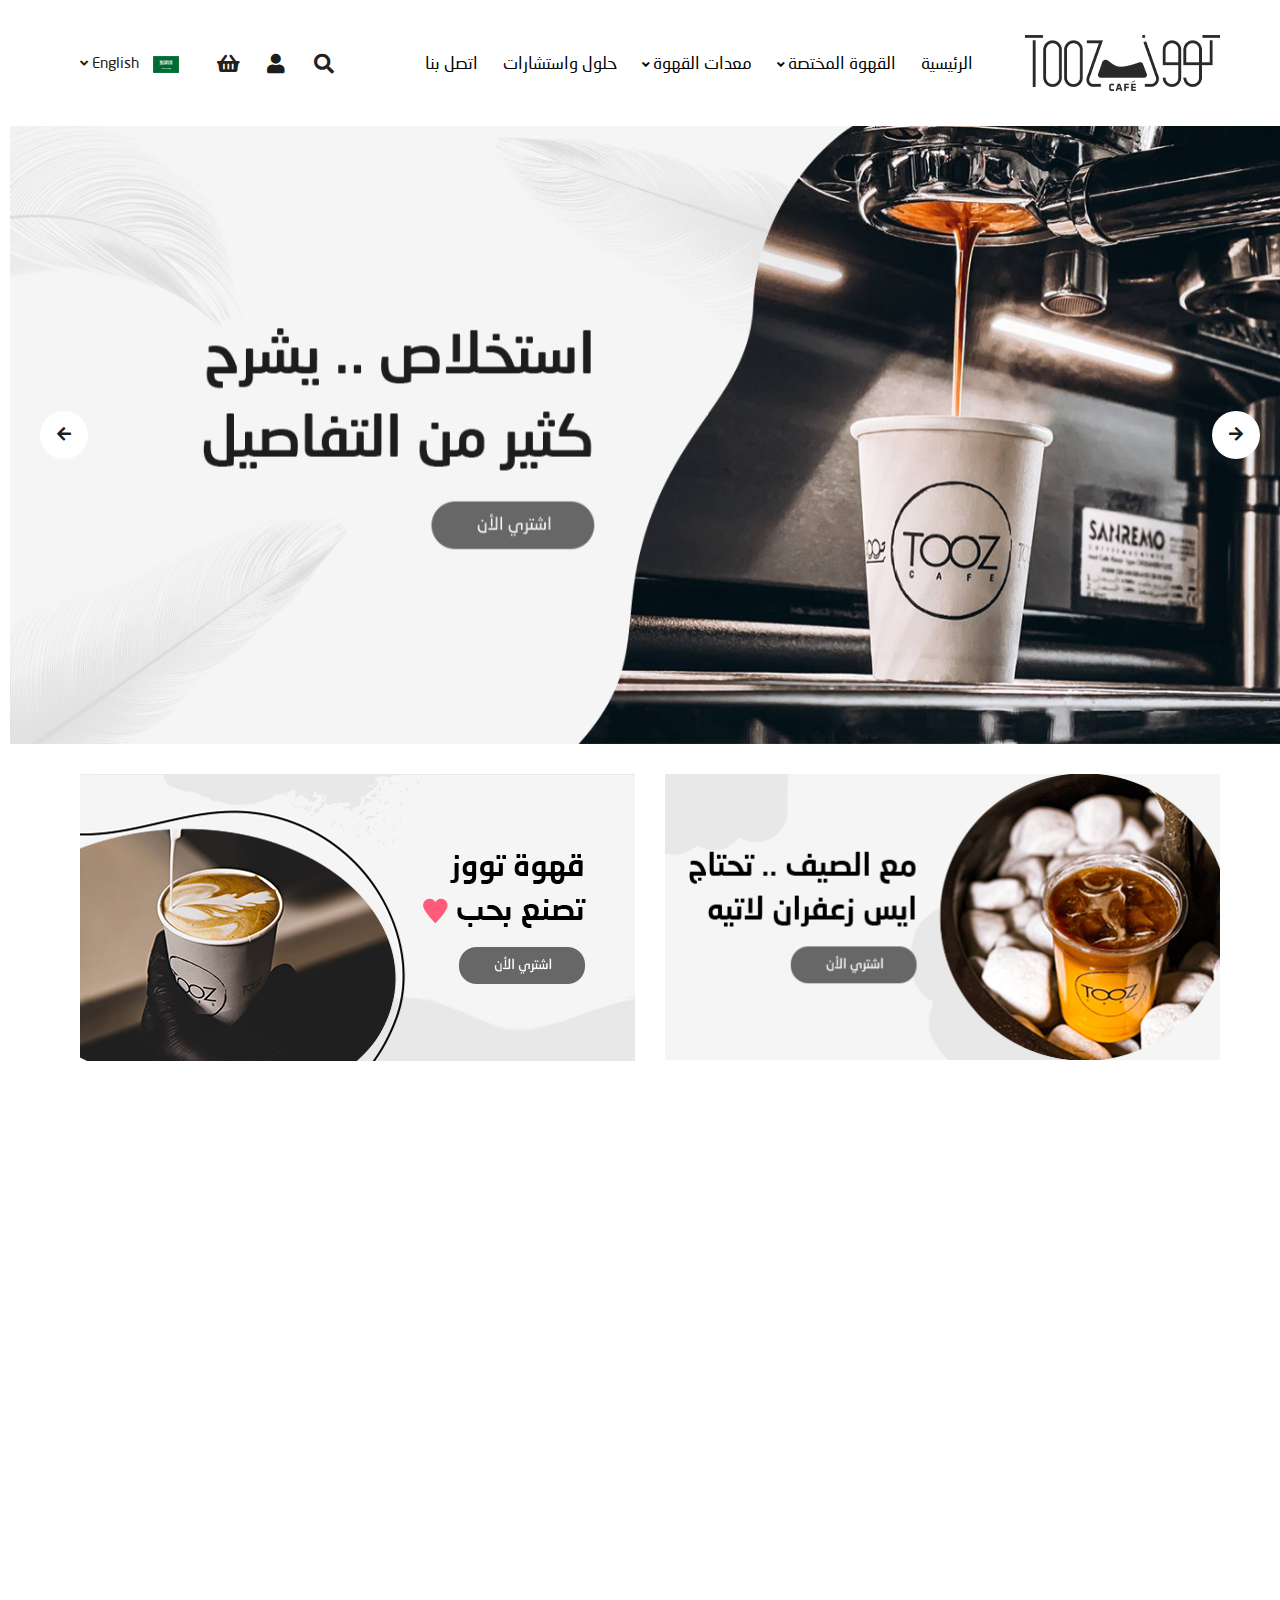
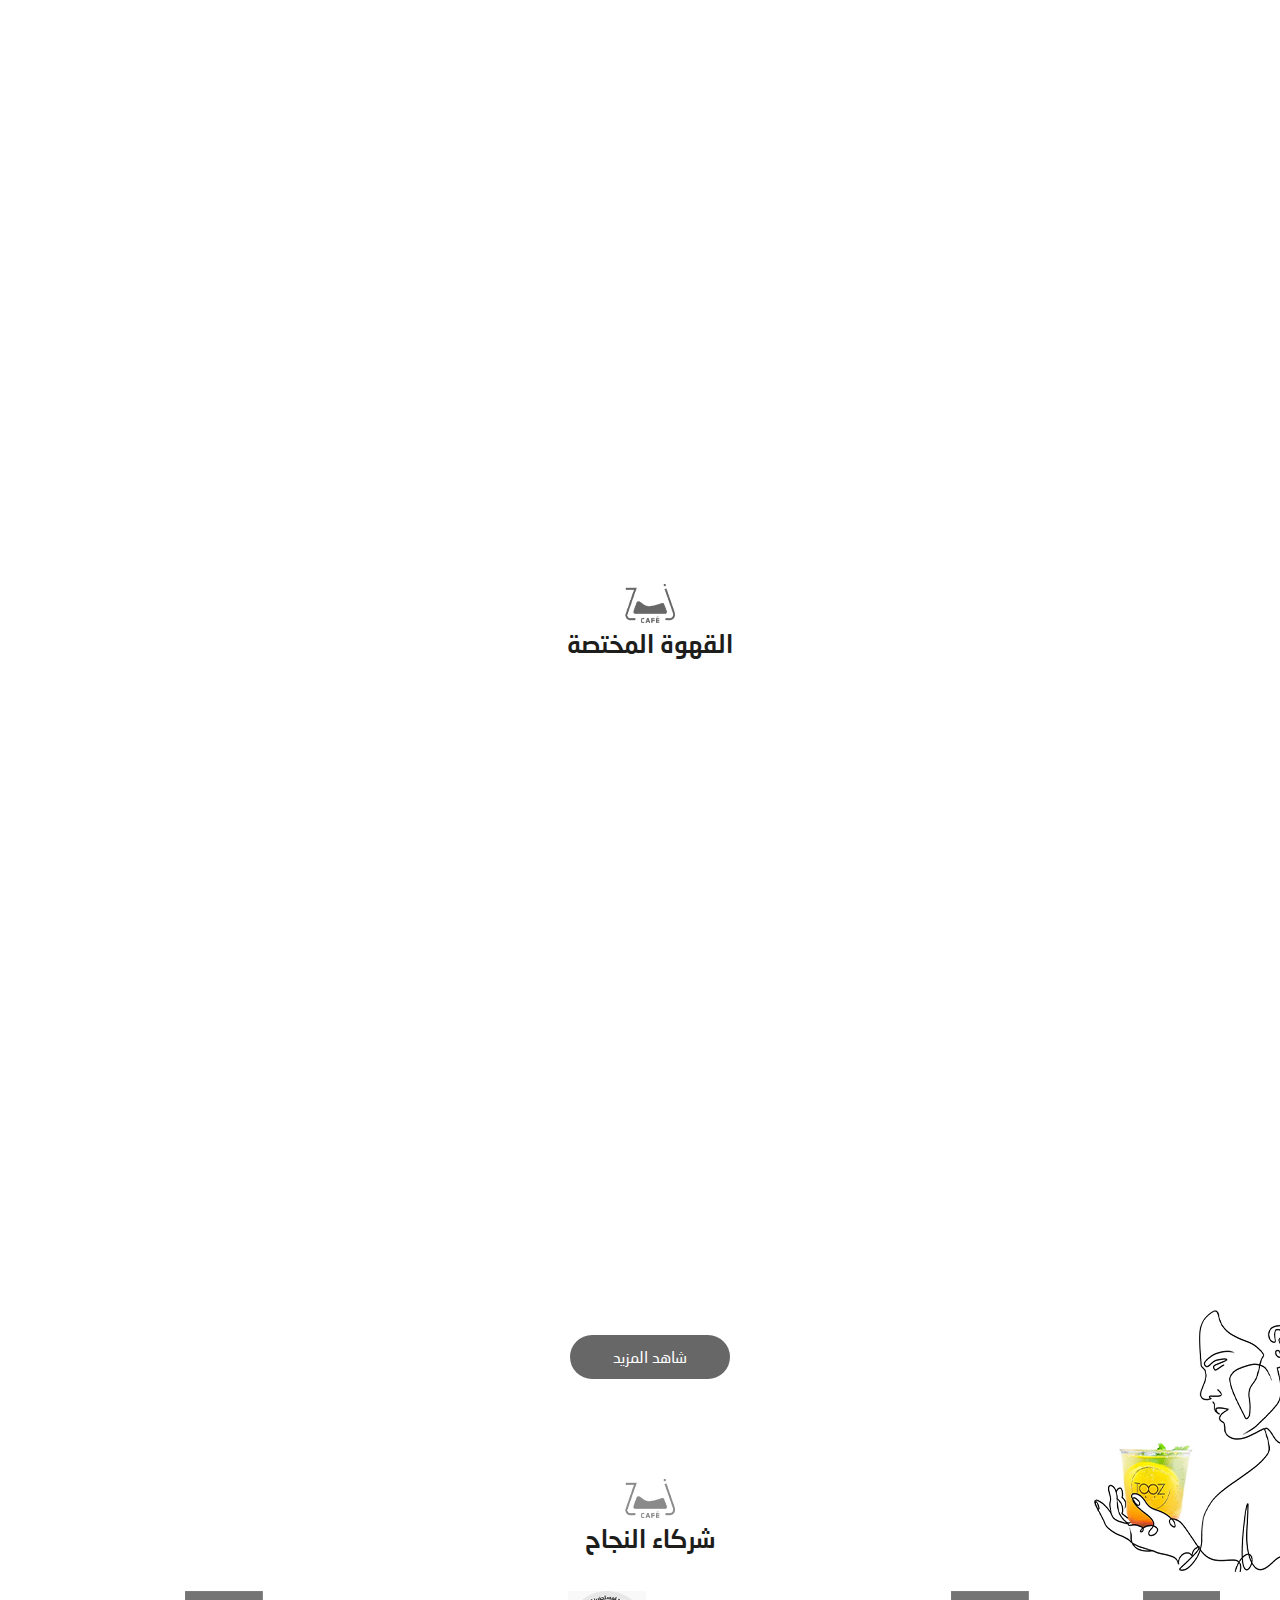
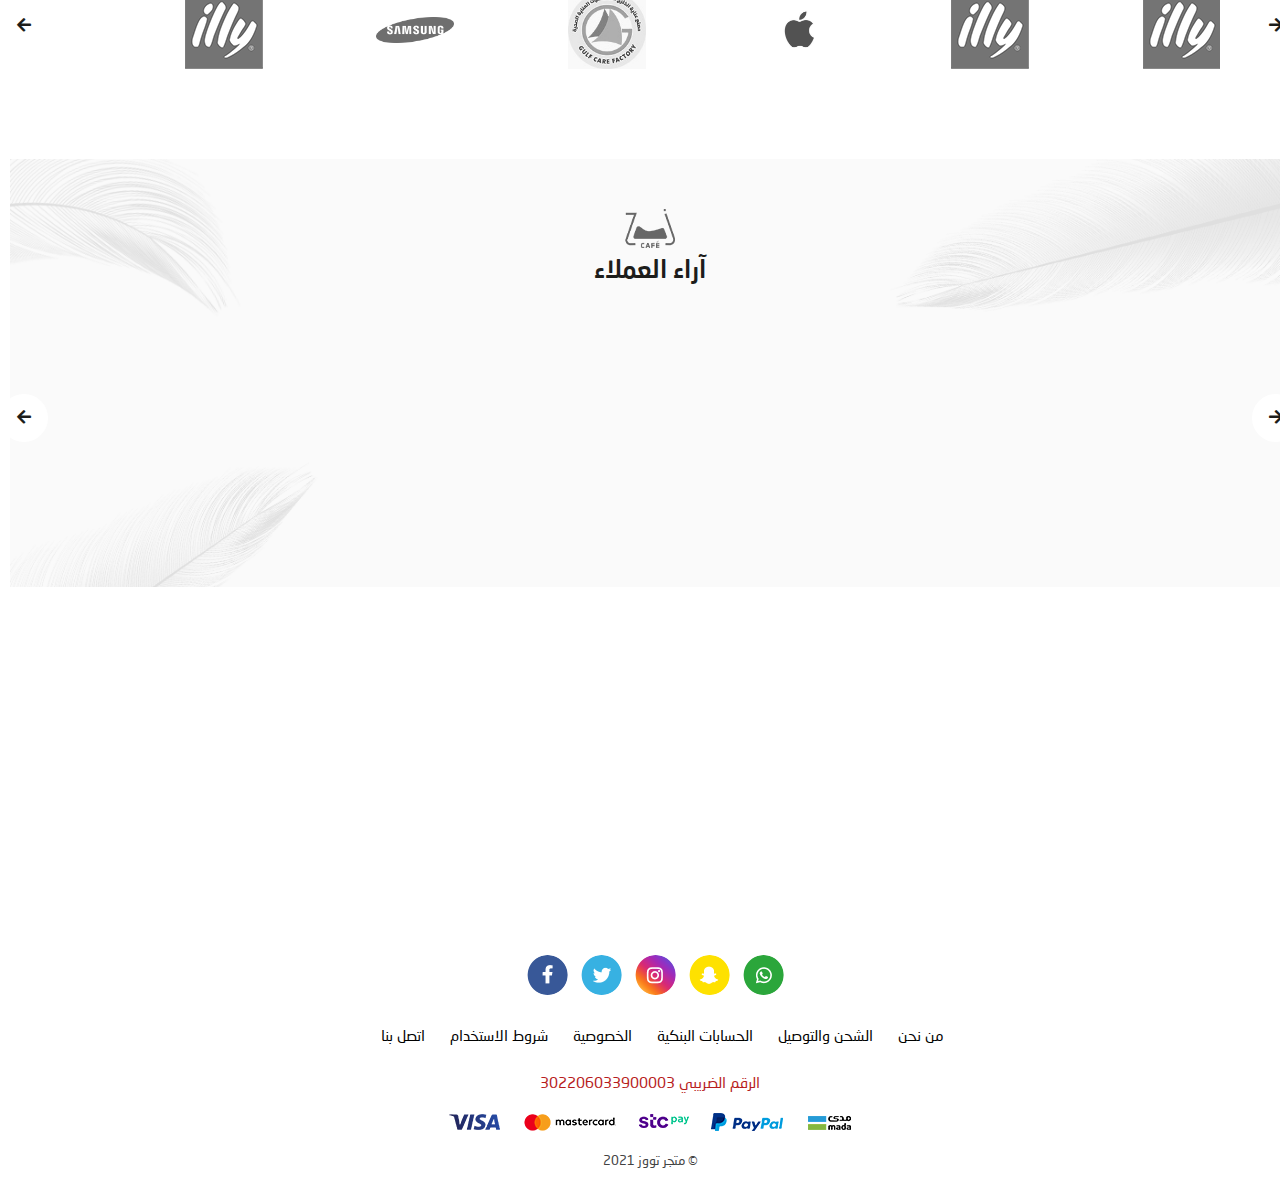
==== commit 66799ce8: "edit css" ====
--- a/index.html
+++ b/index.html
@@ -16,7 +16,7 @@
 </head>
 
 <body>
-
+    <div class="moboverlay"></div>
     <!-- ***************start header************************ -->
     <header>
         <div class="container">
@@ -25,21 +25,7 @@
                     <a href="#"><img src="images/logo.png"></a>
                 </div>
                 <div class="navbar_ " id="navbar_tooz">
-                    <div class="lang d_none">
-                        <div class="dropdown-lang">
-                            <span class="dropbtn-lang">
-              <img src="images/ar.png">
-              English
-              </span>
-                            <i class="fas fa-angle-down"></i>
-                            <div class="dropdown-content-lang">
-                                <a href="./en.html">English</a>
-                                <a href="./index.html">العربية</a>
-                            </div>
-                        </div>
-                    </div>
                     <ul class="nav_ul">
-
                         <li><a href="#" class="anc_nav">الرئيسية</a></li>
                         <li><a href="#" class="anc_nav"> 
                           القهوة المختصة
@@ -84,10 +70,23 @@
                         <li><a href="#" class="anc_nav">حلول واستشارات </a></li>
                         <li><a href="#" class="anc_nav">اتصل بنا</a></li>
                     </ul>
+                    <div class="lang d_none">
+                        <div class="dropdown-lang">
+                            <span class="dropbtn-lang">
+                              <img src="images/ar.png">
+                              English
+                              </span>
+                            <i class="fas fa-angle-down"></i>
+                            <div class="dropdown-content-lang">
+                                <a href="./en.html">English</a>
+                                <a href="./index.html">العربية</a>
+                            </div>
+                        </div>
+                    </div>
                 </div>
                 <div class="user">
                     <button class="bt_user navbar_bt_bar">
-                    <i class="fas fa-bars"></i>
+                    <span class="bars_icon bars_"></span>
                     </button>
                     <button class="bt_user" lass="backg" data-toggle="modal" data-target="#exampleModal">
             <i class="fas fa-search"></i>
--- a/style/main.css
+++ b/style/main.css
@@ -191,17 +191,8 @@
         transition: .5s;
     }
     
-    .dropbtn-rl:hover,
-    .dropbtn-lang:hover {
-        color: rgb(103, 103, 103);
-    }
-    
     .dropbtn-lang i {
         transition: .5s;
-    }
-    
-    .dropdown-lang:hover .dropbtn-lang i {
-        color: rgb(103, 103, 103);
     }
     
     html[dir="rtl"] .dropbtn-lang img {
@@ -254,11 +245,11 @@
     }
     
     html[dir="rtl"] .dropdown-content-rl {
-        right: -64px;
+        right: -62px;
     }
     
     html[dir="ltr"] .dropdown-content-rl {
-        left: -60px;
+        left: -62px;
     }
     
     @media(max-width:767px) {
@@ -292,10 +283,6 @@
     .bt_drop i {
         font-size: 20px;
         transition: .5s;
-    }
-    
-    .bt_user:hover .dropdown-rl i {
-        color: #ffffff;
     }
     
     .dropdown-content-rl a:hover,
@@ -489,7 +476,6 @@
         .nav_ul {
             flex-direction: column;
             justify-content: center;
-            margin-bottom: 40px;
         }
         .nav_ul .anc_nav {
             margin: 0 0 15px 0;
@@ -498,17 +484,23 @@
         }
         .navbar_ .lang {
             text-align: center;
-            ;
+            padding-top: 20px;
         }
         .navbar_ .lang {
             display: block;
-            margin-bottom: 40px;
+            margin-bottom: 35px;
         }
         html[dir="rtl"] .nav_ul .anc_nav {
             margin-left: 0;
         }
         html[dir="ltr"] .nav_ul .anc_nav {
             margin-right: 0;
+        }
+    }
+    
+    @media(min-width:1200px) {
+        .bt_user:hover .dropdown-rl i {
+            color: #ffffff;
         }
     }
     
@@ -547,9 +539,6 @@
         .header {
             padding: 15px 0 15px;
         }
-    }
-    
-    @media(max-width:767px) {
         .header-top .lang {
             width: 100%;
         }
@@ -612,7 +601,7 @@
         position: absolute;
         transform: translateY(-50%);
         top: 50%;
-        font-size: 18px;
+        font-size: 16px;
         color: rgb(29, 29, 27);
         border-radius: 50%;
         background-color: rgb(255, 255, 255);
@@ -689,7 +678,7 @@
     /* *********************start Products****************** */
     
     .Products {
-        margin-bottom: 20px;
+        margin-bottom: 60px;
     }
     
     .prod_div {
@@ -750,10 +739,10 @@
     
     .view_pr .anc_view {
         display: flex;
-        font-size: 18px;
+        font-size: 16px;
         font-family: "NeoSansArabic";
         color: rgb(29, 29, 27);
-        padding: 20px 15px 20px;
+        padding: 13px 14px 17px;
         text-align: center;
     }
     
@@ -774,15 +763,23 @@
         flex-direction: row-reverse;
     }
     
+    html[dir="rtl"] .shopping .price {
+        padding-right: 8px;
+    }
+    
+    html[dir="ltr"] .shopping .price {
+        padding-left: 8px;
+    }
+    
     .price span {
-        font-size: 18px;
+        font-size: 16px;
         font-family: "NeoSansArabic";
         color: rgb(189, 189, 189);
         text-decoration: line-through;
     }
     
     .price p {
-        font-size: 18px;
+        font-size: 16px;
         font-family: "NeoSansArabic";
         color: rgb(29, 29, 27);
         font-weight: 500;
@@ -847,8 +844,8 @@
     .most_viewed .owl-carousel .owl-nav button.owl-prev {
         position: absolute;
         transform: translateY(-50%);
-        top: 32%;
-        font-size: 18px;
+        top: 45%;
+        font-size: 16px;
         color: rgb(29, 29, 27);
         border-radius: 50%;
         background-color: rgb(255, 255, 255);
@@ -996,7 +993,7 @@
     }
     
     .special {
-        margin-bottom: 70px;
+        margin-bottom: 100px;
         position: relative;
         z-index: 99;
     }
@@ -1031,7 +1028,6 @@
         display: flex;
         justify-content: space-between;
         border-top: 1px solid rgb(246 245 243);
-        padding-top: 15px;
     }
     
     html[dir="rtl"] .special_div .off_ {
@@ -1045,6 +1041,7 @@
     .shopping_special .price {
         display: flex;
         flex-direction: row-reverse;
+        align-items: center;
     }
     
     .bt_special {
@@ -1054,9 +1051,9 @@
     
     .bt_special_b {
         background-color: rgb(103, 103, 103);
-        width: 168px;
-        height: 50px;
-        font-size: 19px;
+        width: 160px;
+        height: 44px;
+        font-size: 16px;
         font-family: "NeoSansArabic";
         color: rgb(255, 255, 255);
         border-radius: 25px;
@@ -1064,7 +1061,7 @@
         align-items: center;
         justify-content: center;
         margin: auto;
-        margin-top: 20px;
+        margin-top: 10px;
         transition: .5s;
     }
     
@@ -1098,10 +1095,10 @@
             padding: 20px 10px 15px 10px;
         }
         html[dir="rtl"] .special_div .off_ {
-            right: 10px
+            right: 5px
         }
         html[dir="ltr"] .special_div .off_ {
-            left: 10px;
+            left: 5px;
         }
         .special_div .off_ {
             padding: 0 2px;
@@ -1145,7 +1142,7 @@
     }
     
     .shorakaa .title_header {
-        margin-bottom: 70px;
+        margin-bottom: 35px;
     }
     
     .shorakaa .owl-nav {
@@ -1167,7 +1164,7 @@
         position: absolute;
         transform: translateY(-50%);
         top: 45%;
-        font-size: 18px;
+        font-size: 16px;
         color: rgb(29, 29, 27);
         border-radius: 50%;
         background-color: rgb(255, 255, 255);
@@ -1407,7 +1404,7 @@
     }
     
     .Testimonials .title_header {
-        margin-bottom: 60px;
+        margin-bottom: 35px;
     }
     
     .comment_div {
@@ -1515,8 +1512,8 @@
     .Testimonials .owl-carousel .owl-nav button.owl-prev {
         position: absolute;
         transform: translateY(-50%);
-        top: 32%;
-        font-size: 18px;
+        top: 45%;
+        font-size: 16px;
         color: rgb(29, 29, 27);
         border-radius: 50%;
         background-color: rgb(255, 255, 255);
@@ -1668,9 +1665,9 @@
         position: absolute;
         background-color: rgb(29, 29, 27);
         width: 128px;
-        height: 43px;
+        height: 37px;
         border-radius: 21.5px;
-        top: 1px;
+        top: 4px;
         font-size: 16px;
         font-family: "NeoSansArabic";
         color: rgb(255, 255, 255);
@@ -1682,11 +1679,11 @@
     }
     
     html[dir="rtl"] .bt_input {
-        left: 1px;
+        left: 5px;
     }
     
     html[dir="ltr"] .bt_input {
-        right: 1px;
+        right: 5px;
     }
     
     html[dir="ltr"] .bt_input i {
@@ -1734,7 +1731,7 @@
         flex-direction: column;
         align-items: center;
         justify-content: center;
-        padding: 45px 0 20px;
+        padding: 60px 0 20px;
     }
     
     .social_meida {
@@ -1824,4 +1821,32 @@
             max-width: 90%;
         }
     }
-    /* ***************end footer************ */+    /* ***************end footer************ */
+    
+    .moboverlay {
+        position: fixed;
+        display: none;
+        top: 0;
+        bottom: 0;
+        right: 0;
+        left: 0;
+        background-color: rgba(0, 0, 0, 0.3);
+        z-index: 9;
+        overflow: hidden;
+    }
+    
+    .bars_:after {
+        font-family: "Font Awesome 5 Free";
+        content: "\f0c9";
+        color: rgb(0, 0, 0);
+        font-size: 20px;
+        font-weight: 900;
+    }
+    
+    .close_:after {
+        font-family: "Font Awesome 5 Free";
+        content: "\f00d";
+        color: rgb(0, 0, 0);
+        font-size: 20px;
+        font-weight: 900;
+    }